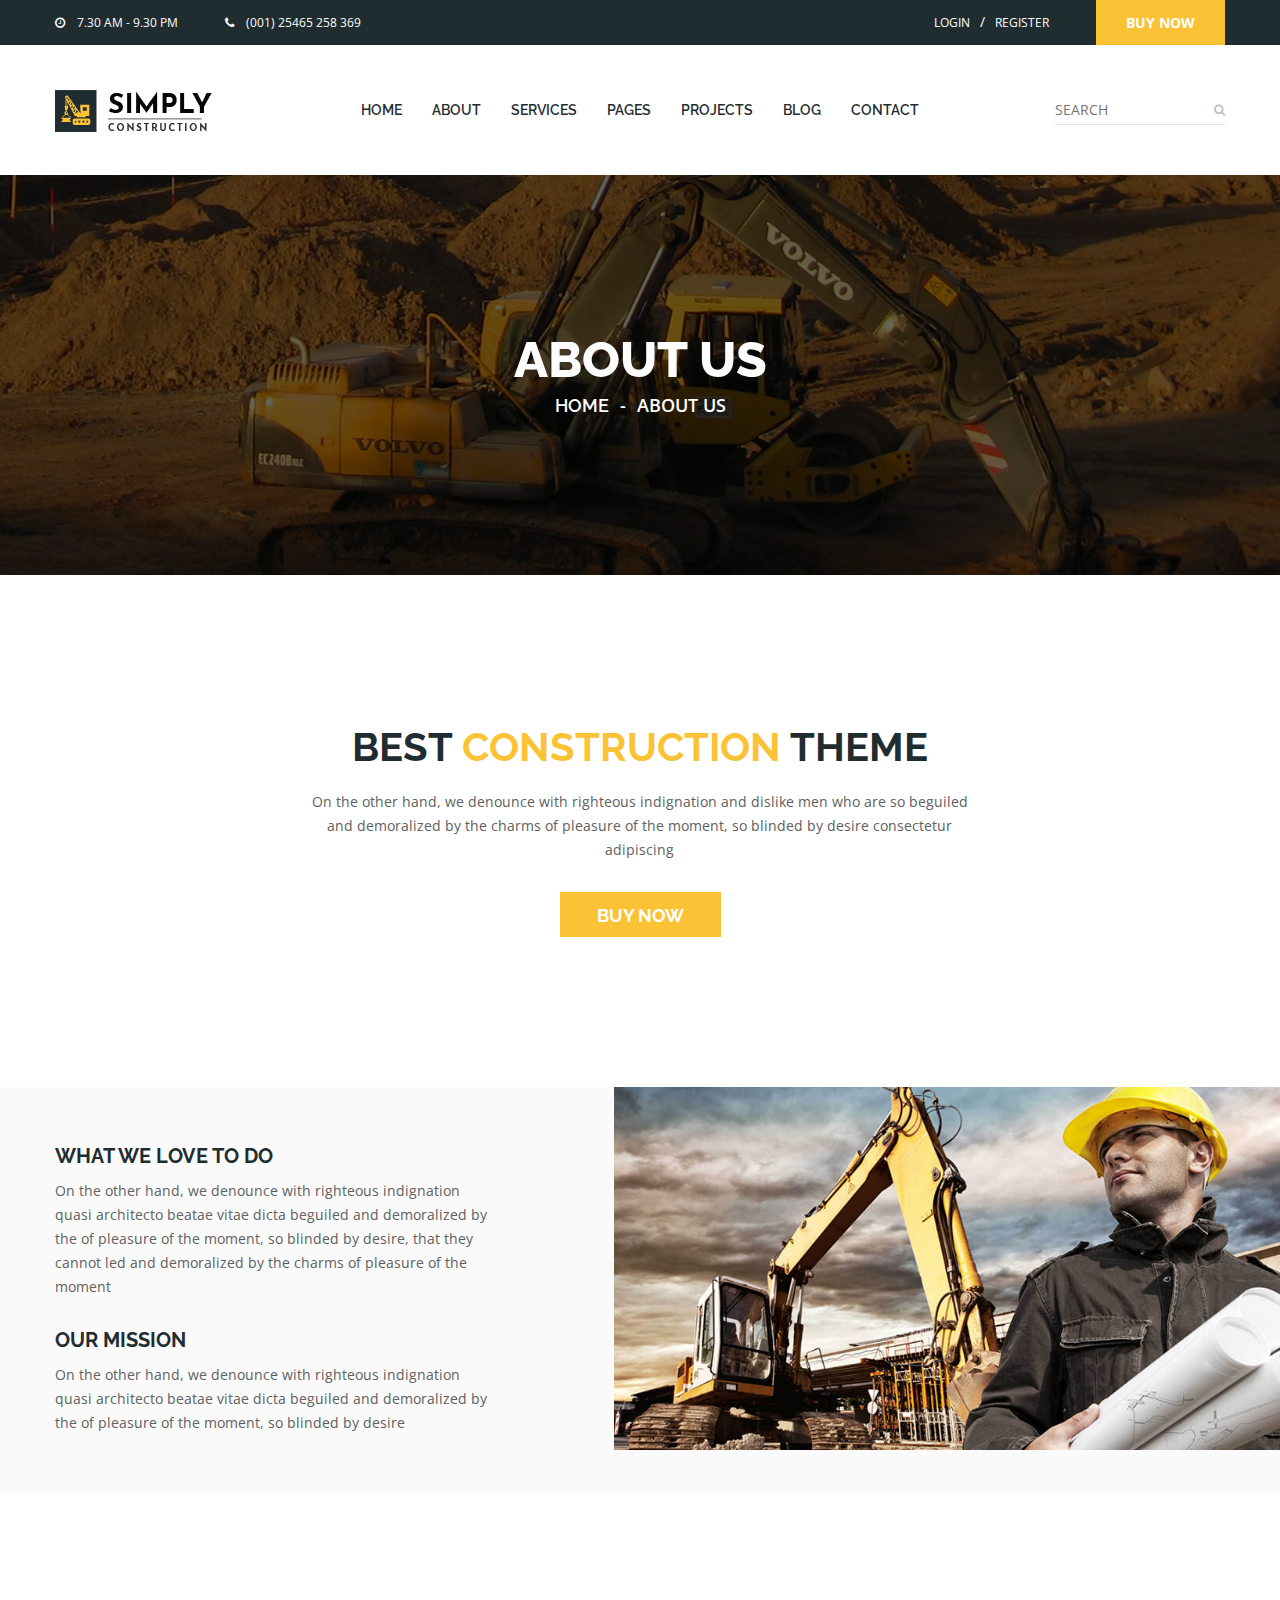
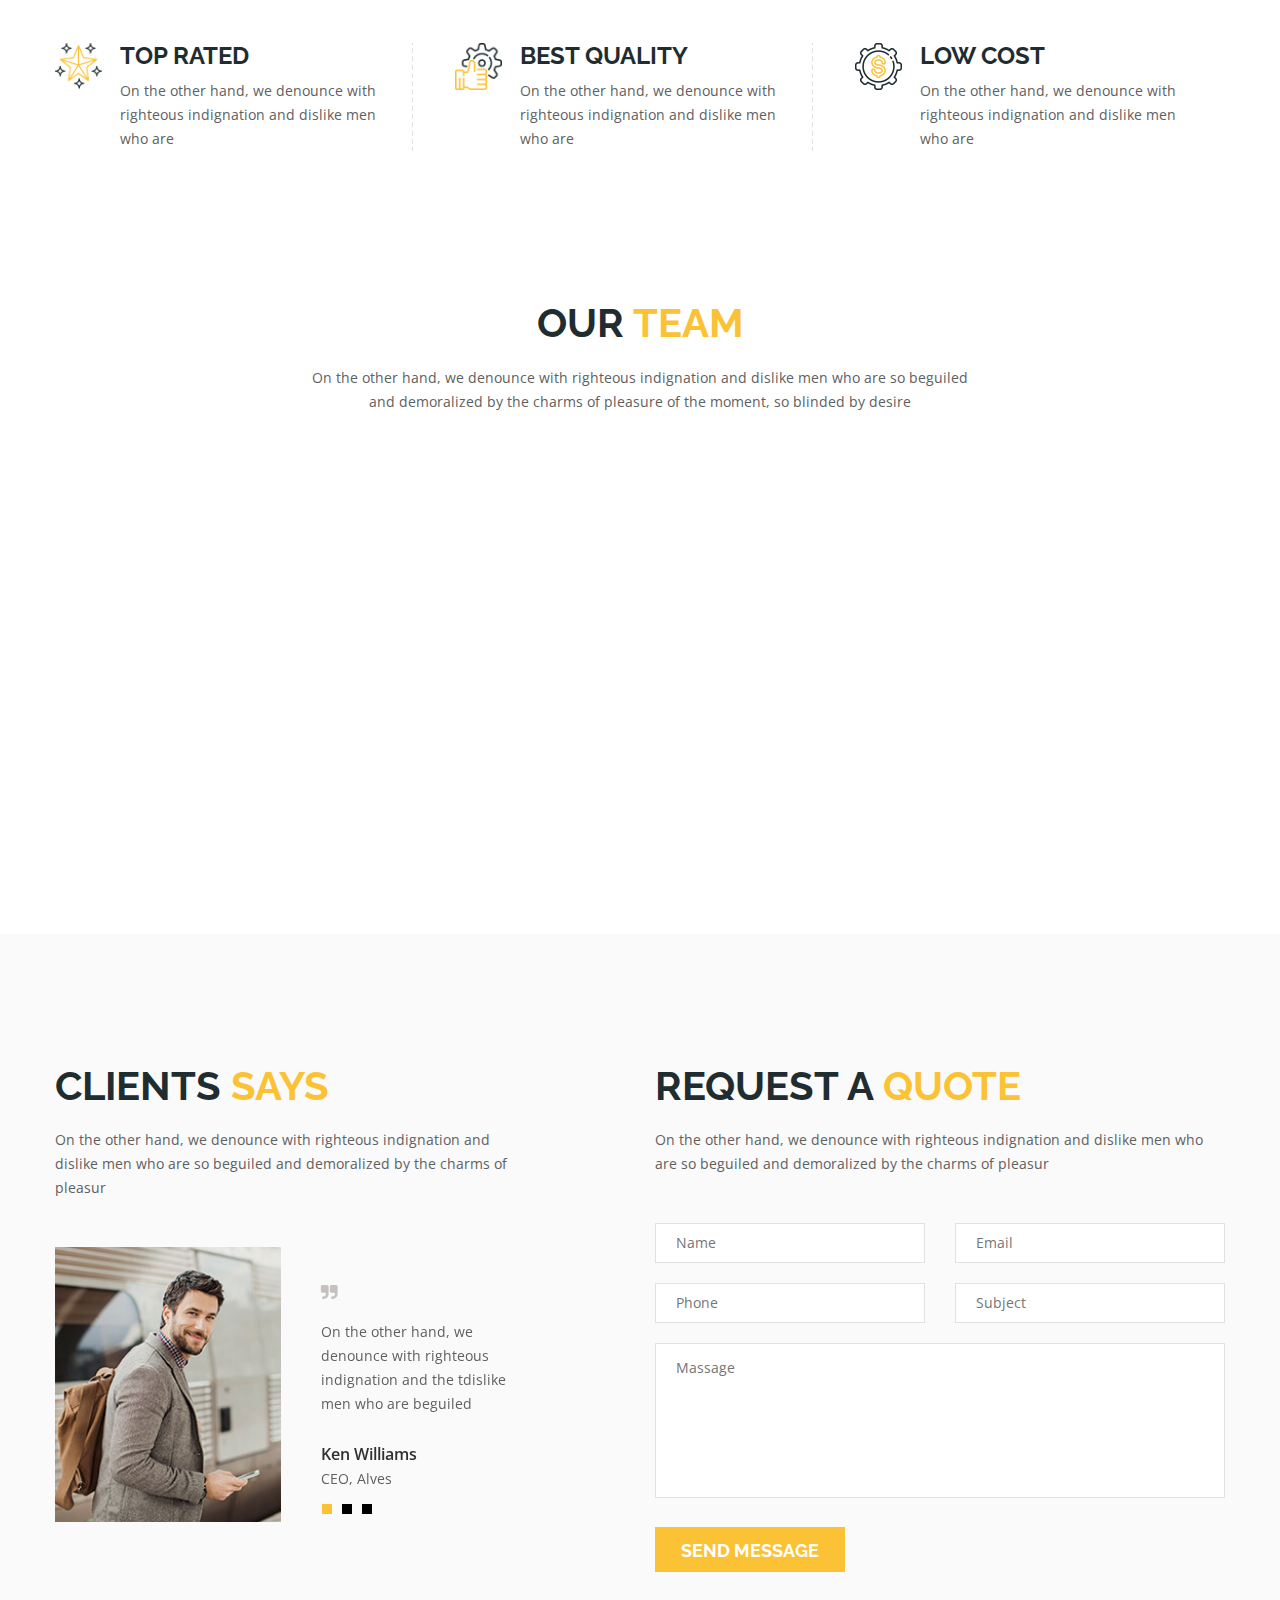
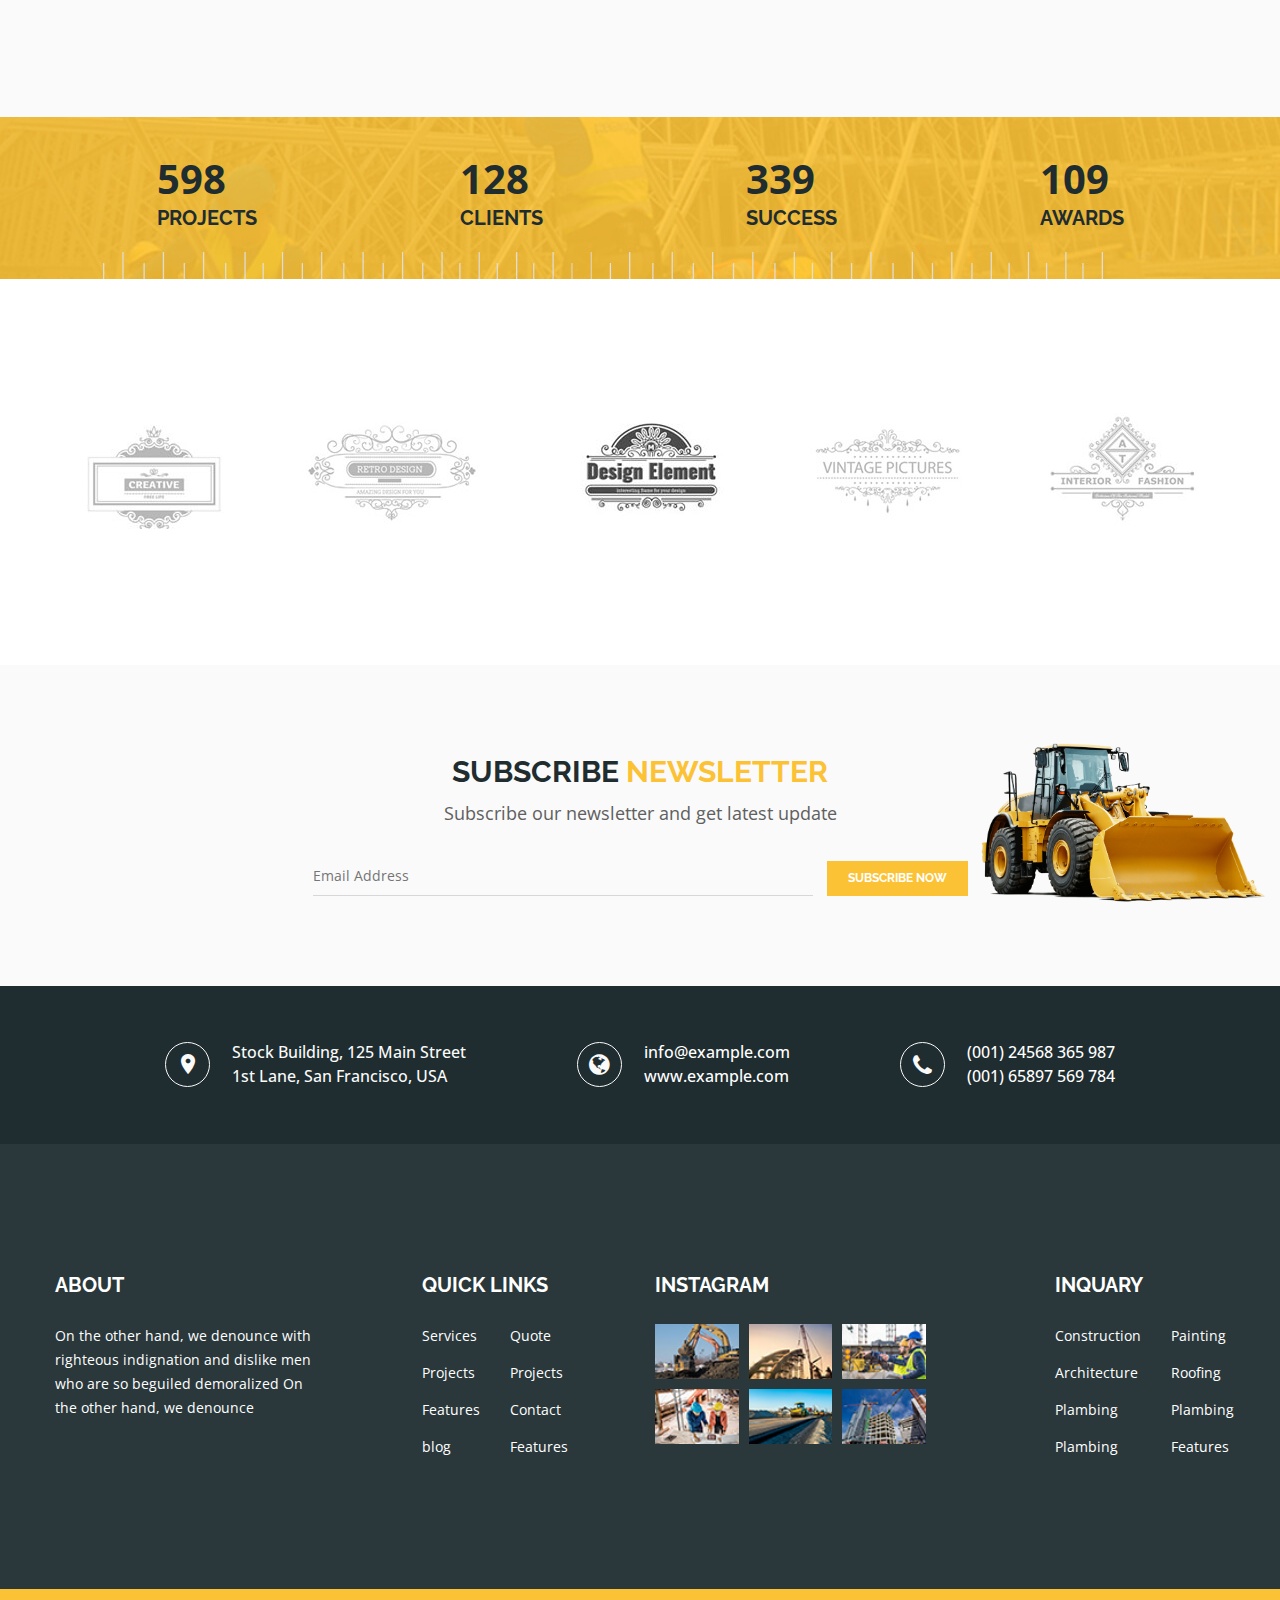
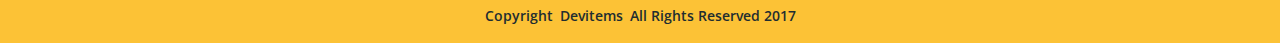
==== about.html @ fad3ca70 "Initial Commit" ====
<!doctype html>
<html class="no-js" lang="en">


<head>
    <meta charset="utf-8">
    <meta http-equiv="x-ua-compatible" content="ie=edge">
    <title>About Us || Simply Construction HTML5 Template</title>
    <meta name="description" content="">
    <meta name="viewport" content="width=device-width, initial-scale=1">
    
    <!-- Place favicon.ico in the root directory -->
    <link rel="shortcut icon" type="image/x-icon" href="images/favicon.ico">
    <link rel="apple-touch-icon" href="apple-touch-icon.png">
    

    <!-- All css files are included here. -->
    <!-- Bootstrap fremwork main css -->
    <link rel="stylesheet" href="css/bootstrap.min.css">
    <!-- Owl Carousel  main css -->
    <link rel="stylesheet" href="css/owl.carousel.min.css">
    <link rel="stylesheet" href="css/owl.theme.default.min.css">
    <!-- This core.css file contents all plugings css file. -->
    <link rel="stylesheet" href="css/core.css">
    <!-- Theme shortcodes/elements style -->
    <link rel="stylesheet" href="css/shortcode/shortcodes.css">
    <!-- Theme main style -->
    <link rel="stylesheet" href="style.css">
    <!-- Responsive css -->
    <link rel="stylesheet" href="css/responsive.css">
    <!-- User style -->
    <link rel="stylesheet" href="css/custom.css">


    <!-- Modernizr JS -->
    <script src="js/vendor/modernizr-2.8.3.min.js"></script>
</head>

<body>
    <!--[if lt IE 8]>
    <p class="browserupgrade">You are using an <strong>outdated</strong> browser. Please <a href="http://browsehappy.com/">upgrade your browser</a> to improve your experience.</p>
    <![endif]-->  

    <!-- Body main wrapper start -->
    <div class="wrapper">
        <!-- Start Header Style -->
        <div id="header" class="htc-header">
            <!-- Start Header Top -->
            <div class="htc__header__top bg__cat--1">
                <div class="container">
                    <div class="row">
                        <div class="col-md-6 col-lg-6 col-sm-6 col-xs-12">
                            <ul class="heaher__top__left">
                                <li><i class="fa fa-clock-o"></i>7.30 AM  -  9.30 PM</li>
                                <li><a href="#"><i class="fa fa-phone"></i>(001)  25465  258  369</a></li>
                            </ul>
                        </div>
                        <div class="col-md-6 col-lg-6 col-sm-6 col-xs-12">
                            <div class="header__top__right">
                                <ul class="login-register">
                                    <li><a href="login-register.html">LOGIN</a></li>
                                    <li class="separator">/</li>
                                    <li><a href="login-register.html">REGISTER</a></li>
                                </ul>
                                <div class="heaher__top__btn">
                                    <a href="#">Buy Now</a>
                                </div>
                            </div>
                        </div>
                    </div>
                </div>
            </div>
            <!-- End Header Top -->
            <!-- Start Mainmenu Area -->
            <div id="sticky-header-with-topbar" class="mainmenu__wrap sticky__header">
                <div class="container">
                    <div class="row">
                        <div class="col-md-2 col-sm-6 col-xs-7">
                            <div class="logo">
                                <a href="index.html">
                                    <img src="images/logo/sinply-construction.png" alt="logo image">
                                </a>
                            </div>
                        </div>
                        <div class="col-md-8 col-sm-6 col-xs-5">
                            <nav class="main__menu__nav  hidden-xs hidden-sm">
                                <ul class="main__menu">
                                    <li class="drop"><a href="index.html">HOME</a>
                                        <ul class="dropdown">
                                            <li><a href="index.html">Home 01</a></li>
                                            <li><a href="index-2.html">Home 02</a></li>
                                            <li><a href="index-3.html">Home 03</a></li>
                                        </ul>
                                    </li>
                                    <li><a href="about.html">ABOUT</a></li>
                                    <li><a href="service.html">SERVICES</a></li>
                                    <li class="drop"><a href="#">pages</a>
                                        <ul class="dropdown">
                                            <li><a href="service.html">service</a></li>
                                            <li><a href="single-service.html">Single service</a></li>
                                            <li><a href="projects-one.html">projects one</a></li>
                                            <li><a href="projects-two.html">projects two</a></li>
                                            <li><a href="projects-three.html">projects three</a></li>
                                            <li><a href="single-project.html">Single Project</a></li>
                                            <li><a href="blog.html">BLog</a></li>
                                            <li><a href="blog-one-column.html">blog one column</a></li>
                                            <li><a href="blog-two-column.html">blog two column</a></li>
                                            <li><a href="blog-details.html">blog Details</a></li>
                                            <li><a href="login-register.html">Log in & Register</a></li>
                                        </ul>
                                    </li>
                                    <li class="drop"><a href="#">PROJECTS</a>
                                        <ul class="dropdown">
                                            <li><a href="projects-one.html">projects one</a></li>
                                            <li><a href="projects-two.html">projects two</a></li>
                                            <li><a href="projects-three.html">projects three</a></li>
                                        </ul>
                                    </li>
                                    <li class="drop"><a href="blog.html">BLOG</a>
                                        <ul class="dropdown">
                                            <li><a href="blog.html">BLog</a></li>
                                            <li><a href="blog-one-column.html">blog one column</a></li>
                                            <li><a href="blog-two-column.html">blog two column</a></li>
                                        </ul>
                                    </li>
                                    <li><a href="contact.html">CONTACT</a></li>
                                </ul>
                            </nav>
                            <div class="mobile-menu clearfix visible-xs visible-sm">
                                <nav id="mobile_dropdown">
                                    <ul>
                                        <li><a href="index.html">Home</a>
                                            <ul>
                                                <li><a href="index.html">Home 01</a></li>
                                                <li><a href="index-2.html">Home 02</a></li>
                                                <li><a href="index-3.html">Home 03</a></li>
                                            </ul>
                                        </li>
                                        <li><a href="about.html">ABOUT</a></li>
                                        <li><a href="#">PROJECTS</a>
                                            <ul>
                                                <li><a href="projects-one.html">projects one</a></li>
                                                <li><a href="projects-two.html">projects two</a></li>
                                                <li><a href="projects-three.html">projects three</a></li>
                                            </ul>
                                        </li>
                                        <li><a href="#">pages</a>
                                            <ul>
                                                <li><a href="service.html">service</a></li>
                                                <li><a href="single-service.html">Single service</a></li>
                                                <li><a href="projects-one.html">projects one</a></li>
                                                <li><a href="projects-two.html">projects two</a></li>
                                                <li><a href="projects-three.html">projects three</a></li>
                                                <li><a href="single-project.html">Single Project</a></li>
                                                <li><a href="blog.html">BLog</a></li>
                                                <li><a href="blog-one-column.html">blog one column</a></li>
                                                <li><a href="blog-two-column.html">blog two column</a></li>
                                                <li><a href="blog-details.html">blog Details</a></li>
                                                <li><a href="login-register.html">Log in & Register</a></li>
                                            </ul>
                                        </li> 
                                        <li><a href="blog.html">blog</a>
                                            <ul>
                                                <li><a href="blog.html">BLog</a></li>
                                                <li><a href="blog-one-column.html">blog one column</a></li>
                                                <li><a href="blog-two-column.html">blog two column</a></li>
                                            </ul>
                                        </li>
                                        <li><a href="contact.html">contact</a></li>
                                    </ul>
                                </nav>
                            </div> 
                        </div>
                        <div class="col-md-2 col-sm-6 hidden-xs">
                            <div class="htc__header__search">
                                <input type="text" placeholder="SEARCH">
                                <a href="#"><i class="fa fa-search"></i></a>
                            </div>
                        </div>
                    </div>
                    <div class="mobile-menu-area"></div>
                </div>
            </div>
            <!-- End Mainmenu Area -->
        </div>
        <!-- End Header Style -->
        <!-- Start Bradcaump area -->
        <div class="ht__bradcaump__area" data--black__overlay="6" style="background: rgba(0, 0, 0, 0) url(images/bg/5.jpg) no-repeat scroll center center / cover ;">
            <div class="ht__bradcaump__wrap">
                <div class="container">
                    <div class="row">
                        <div class="col-xs-12">
                            <div class="bradcaump__inner text-center">
                                <h2 class="bradcaump-title">About Us</h2>
                                <nav class="bradcaump-inner">
                                  <a class="breadcrumb-item" href="index.html">Home</a>
                                  <span class="brd-separetor">-</span>
                                  <span class="breadcrumb-item active">About Us</span>
                                </nav>
                            </div>
                        </div>
                    </div>
                </div>
            </div>
        </div>
        <!-- End Bradcaump area -->
        <!-- Start Construction Area -->
        <section class="htc__best__construction ptb--150">
            <div class="container">
                <div class="row">
                    <div class="col-xs-12">
                        <div class="htc__bst__construc">
                            <div class="section__title text-center">
                                <h2 class="title__line">BEST <span class="text--theme">CONSTRUCTION</span> THEME</h2>
                                <p>On the other hand, we denounce with righteous indignation and dislike men who are so beguiled and demoralized by the charms of pleasure of the moment, so blinded by desire consectetur adipiscing</p>
                            </div>
                            <div class="htc__bst__btn text-center mt--30">
                                <a class="htc__btn" href="contact.html">BUY NOW</a>
                            </div>
                        </div>
                    </div>
                </div>
            </div>
        </section>
        <!-- End Construction Area -->
        <!-- Start Offer Area -->
        <section class="htc__mission__area bg__gray">
            <div class="container">
                <div class="row">
                    <div class="col-md-9 col-lg-5 col-sm-7 col-xs-12">
                        <div class="htc__mission__container">
                            <div class="single__mission">
                                <h2>WHAT WE LOVE TO DO</h2>
                                <p>On the other hand, we denounce with righteous indignation quasi architecto beatae vitae dicta  beguiled and demoralized by the of pleasure of the moment, so blinded by desire, that they cannot led and demoralized by the charms of pleasure of the moment</p>
                            </div>
                            <div class="single__mission">
                                <h2>OUR MISSION</h2>
                                <p>On the other hand, we denounce with righteous indignation quasi architecto beatae vitae dicta  beguiled and demoralized by the of pleasure of the moment, so blinded by desire</p>
                            </div>
                        </div>
                    </div>
                </div>
            </div>
            <div class="htc__offer__thumb">
                <div class="htc__offer__thumb__inner">
                    <img src="images/about/1.jpg" alt="offer img">
                </div>
            </div>
        </section>
        <!-- End Offer Area -->
        <!-- Start Offer Area -->
        <section class="htc__offer__area ptb--150 bg__white">
            <div class="container">
                <div class="row">
                    <div class="col-md-4 col-lg-4 col-sm-6 col-xs-12">
                        <div class="offer">
                            <div class="offer__icon">
                                <img src="images/others/icon-2/1.png" alt="icon images">
                            </div>
                            <div class="offer__details">
                                <h2><a href="#">TOP RATED</a></h2>
                                <p>On the other hand, we denounce with righteous indignation and dislike men who are</p>
                            </div>
                        </div>
                    </div>
                    <div class="col-md-4 col-lg-4 col-sm-6 col-xs-12 xmt-40">
                        <div class="offer separator">
                            <div class="offer__icon">
                                <img src="images/others/icon-2/2.png" alt="icon images">
                            </div>
                            <div class="offer__details">
                                <h2><a href="#">BEST QUALITY</a></h2>
                                <p>On the other hand, we denounce with righteous indignation and dislike men who are</p>
                            </div>
                        </div>
                    </div>
                    <div class="col-md-4 col-lg-4 hidden-sm col-xs-12 xmt-40">
                        <div class="offer separator">
                            <div class="offer__icon">
                                <img src="images/others/icon-2/3.png" alt="icon images">
                            </div>
                            <div class="offer__details">
                                <h2><a href="#">LOW COST</a></h2>
                                <p>On the other hand, we denounce with righteous indignation and dislike men who are</p>
                            </div>
                        </div>
                    </div>
                </div>
            </div>
        </section>
        <!-- End Offer Area -->
        <!-- Start Team Area -->
        <section class="htc__team__area pb--120 bg__white">
            <div class="htc__team__container">
                <div class="container">
                    <div class="row">
                        <div class="col-xs-12">
                            <div class="section__title text-center">
                                <h2 class="title__line">OUR <span class="text--theme">TEAM</span></h2>
                                <p>On the other hand, we denounce with righteous indignation and dislike men who are so beguiled and demoralized by the charms of pleasure of the moment, so blinded by desire</p>
                            </div>
                        </div>
                    </div>
                    <div class="row">
                        <div class="htc__team__wrap clearfix mt--30">
                            <!-- Start Single Team -->
                            <div class="col-md-3 col-lg-3 col-sm-4 col-xs-12">
                                <div class="team foo">
                                    <div class="team__inner">
                                        <div class="team__thumb">
                                            <img src="images/team/1.jpg" alt="team image">
                                        </div>
                                        <div class="team__hover__info">
                                            <ul class="team__social__link">
                                                <li><a href="#" target="_blank"><i class="fa fa-twitter"></i></a></li>

                                                <li><a href="#" target="_blank"><i class="fa fa-instagram"></i></a></li>

                                                <li><a href="#" target="_blank"><i class="fa fa-facebook"></i></a></li>

                                                <li><a href="#" target="_blank"><i class="fa fa-google-plus"></i></a></li>
                                            </ul>
                                        </div>
                                    </div>
                                    <div class="team__details">
                                        <h2><a href="#">STAWART SMITH</a></h2>
                                        <h4>Chief Engineer</h4>
                                    </div>
                                </div>
                            </div>
                            <!-- End Single Team -->
                            <!-- Start Single Team -->
                            <div class="col-md-3 col-lg-3 col-sm-4 col-xs-12">
                                <div class="team foo">
                                    <div class="team__inner">
                                        <div class="team__thumb">
                                            <img src="images/team/2.jpg" alt="team image">
                                        </div>
                                        <div class="team__hover__info">
                                            <ul class="team__social__link">
                                                <li><a href="#" target="_blank"><i class="fa fa-twitter"></i></a></li>

                                                <li><a href="#" target="_blank"><i class="fa fa-instagram"></i></a></li>

                                                <li><a href="#" target="_blank"><i class="fa fa-facebook"></i></a></li>

                                                <li><a href="#" target="_blank"><i class="fa fa-google-plus"></i></a></li>
                                            </ul>
                                        </div>
                                    </div>
                                    <div class="team__details">
                                        <h2><a href="#">KALVIN MOMEN</a></h2>
                                        <h4>KALVIN MOMEN</h4>
                                    </div>
                                </div>
                            </div>
                            <!-- End Single Team -->
                            <!-- Start Single Team -->
                            <div class="col-md-3 col-lg-3 col-sm-4 col-xs-12">
                                <div class="team foo">
                                    <div class="team__inner">
                                        <div class="team__thumb">
                                            <img src="images/team/3.jpg" alt="team image">
                                        </div>
                                        <div class="team__hover__info">
                                            <ul class="team__social__link">
                                                <li><a href="#" target="_blank"><i class="fa fa-twitter"></i></a></li>

                                                <li><a href="#" target="_blank"><i class="fa fa-instagram"></i></a></li>

                                                <li><a href="#" target="_blank"><i class="fa fa-facebook"></i></a></li>

                                                <li><a href="#" target="_blank"><i class="fa fa-google-plus"></i></a></li>
                                            </ul>
                                        </div>
                                    </div>
                                    <div class="team__details">
                                        <h2><a href="#">ANDREW SIMONS</a></h2>
                                        <h4>Chief Electicians</h4>
                                    </div>
                                </div>
                            </div>
                            <!-- End Single Team -->
                            <!-- Start Single Team -->
                            <div class="col-md-3 col-lg-3 hidden-sm col-xs-12">
                                <div class="team foo">
                                    <div class="team__inner">
                                        <div class="team__thumb">
                                            <img src="images/team/4.jpg" alt="team image">
                                        </div>
                                        <div class="team__hover__info">
                                            <ul class="team__social__link">
                                                <li><a href="#" target="_blank"><i class="fa fa-twitter"></i></a></li>

                                                <li><a href="#" target="_blank"><i class="fa fa-instagram"></i></a></li>

                                                <li><a href="#" target="_blank"><i class="fa fa-facebook"></i></a></li>

                                                <li><a href="#" target="_blank"><i class="fa fa-google-plus"></i></a></li>
                                            </ul>
                                        </div>
                                    </div>
                                    <div class="team__details">
                                        <h2><a href="#">MARK TAYLOR</a></h2>
                                        <h4>Chief Engineer</h4>
                                    </div>
                                </div>
                            </div>
                            <!-- End Single Team -->
                        </div>
                    </div>
                </div>
            </div>
        </section>
        <!-- End Team Area -->
        <!-- Start Testimonial Area -->
        <section class="htc__testimonial__area ptb--130" data--gray__overlay="9" style="background: rgba(0, 0, 0, 0) url(images/bg/1.jpg) no-repeat fixed center center / cover ;">
            <div class="container">
                <div class="row">
                    <div class="col-md-6 col-lg-5 col-sm-12 col-xs-12">
                        <div class="htc__testimonial__wrap">
                            <div class="section__title text-left">
                                <h2 class="title__line">CLIENTS <span class="text--theme">SAYS</span></h2>
                                <p>On the other hand, we denounce with righteous indignation and dislike men who are so beguiled and demoralized by the charms of pleasur</p>
                            </div>
                            <div class="testimonial__activation clearfix">
                                 <!-- Start Single Testimonial -->
                                <div class="testimonial">
                                    <div class="testimonial__thumb">
                                         <img src="images/test/client/1.jpg" alt="clint image">
                                    </div>
                                    <div class="testimonial__details">
                                        <div class="tes__icon">
                                            <i class="fa fa-quote-right"></i>
                                        </div>
                                        <p>On the other hand, we denounce with righteous indignation and the tdislike men who are beguiled </p>
                                        <h2><a href="#">Ken Williams</a></h2>
                                        <h4>CEO, Alves</h4>
                                    </div>
                                </div>
                                 <!-- End Single Testimonial -->
                                 <!-- Start Single Testimonial -->
                                <div class="testimonial">
                                    <div class="testimonial__thumb">
                                         <img src="images/test/client/1.jpg" alt="clint image">
                                    </div>
                                    <div class="testimonial__details">
                                        <div class="tes__icon">
                                            <i class="fa fa-quote-right"></i>
                                        </div>
                                        <p>On the other hand, we denounce with righteous indignation and the tdislike men who are beguiled </p>
                                        <h2><a href="#">Ken Williams</a></h2>
                                        <h4>CEO, Alves</h4>
                                    </div>
                                </div>
                                 <!-- End Single Testimonial -->
                                 <!-- Start Single Testimonial -->
                                <div class="testimonial">
                                    <div class="testimonial__thumb">
                                         <img src="images/test/client/1.jpg" alt="clint image">
                                    </div>
                                    <div class="testimonial__details">
                                        <div class="tes__icon">
                                            <i class="fa fa-quote-right"></i>
                                        </div>
                                        <p>On the other hand, we denounce with righteous indignation and the tdislike men who are beguiled </p>
                                        <h2><a href="#">Ken Williams</a></h2>
                                        <h4>CEO, Alves</h4>
                                    </div>
                                </div>
                                 <!-- End Single Testimonial -->
                            </div>
                        </div>
                    </div>
                    <div class="col-md-6 col-lg-6  col-lg-offset-1 col-sm-12 col-xs-12 smt-40">
                        <div class="reguest__quote">
                            <div class="section__title text-left">
                                <h2 class="title__line">REQUEST A <span class="text--theme">QUOTE</span></h2>
                                <p>On the other hand, we denounce with righteous indignation and dislike men who are so beguiled and demoralized by the charms of pleasur</p>
                            </div>
                            <form id="contact-form" action="https://d29u17ylf1ylz9.cloudfront.net/simply-construction/mail-faq.php" method="post">
                                <div class="clint__comment__form">
                                    <div class="single__cl__form">
                                        <input name="name" type="text" placeholder="Name">
                                        <input name="email" type="email" placeholder="Email">
                                    </div>
                                    <div class="single__cl__form">
                                        <input name="telephone" type="tel" placeholder="Phone">
                                        <input name="subject" type="text" placeholder="Subject">
                                    </div>
                                    <div class="single__cl__message">
                                        <textarea name="message" placeholder="Massage"></textarea>
                                    </div>
                                    <div class="clint__submit__btn">
                                        <button class="submit htc__btn" type="submit">
                                            SEND MESSAGE 
                                        </button>
                                    </div>
                                </div>
                            </form>
                            <p class="form-messege"></p>
                        </div>
                    </div>
                </div>
            </div>
        </section>
        <!-- End Testimonial Area -->
        <!-- Start Counter Up Area -->
        <section class="htc__counterup__area ptb--50" style="background: rgba(0, 0, 0, 0) url(images/bg/3.jpg) no-repeat scroll center center / cover ;">
            <div class="container">
                <div class="row">
                    <div class="col-md-12">
                        <div class="htc__counterup__wrap">
                            <!-- Start Single Fact -->
                            <div class="funfact">
                                <div class="fact__details">
                                    <div class="funfact__count__inner">
                                        <div class="fact__count ">
                                            <span class="count">598</span>
                                        </div>
                                    </div>
                                    <div class="fact__title">
                                        <h2>PROJECTS</h2>
                                    </div>
                                </div>
                            </div> 
                            <!-- End Single Fact -->
                            <!-- Start Single Fact -->
                            <div class="funfact">
                                <div class="fact__details">
                                    <div class="funfact__count__inner">
                                        <div class="fact__count ">
                                            <span class="count">128</span>
                                        </div>
                                    </div>
                                    <div class="fact__title">
                                        <h2>CLIENTS</h2>
                                    </div>
                                </div>
                            </div> 
                            <!-- End Single Fact -->
                            <!-- Start Single Fact -->
                            <div class="funfact">
                                <div class="fact__details">
                                    <div class="funfact__count__inner">
                                        <div class="fact__count ">
                                            <span class="count">339</span>
                                        </div>
                                    </div>
                                    <div class="fact__title">
                                        <h2>SUCCESS</h2>
                                    </div>
                                </div>
                            </div> 
                            <!-- End Single Fact -->
                            <!-- Start Single Fact -->
                            <div class="funfact">
                                <div class="fact__details">
                                    <div class="funfact__count__inner">
                                        <div class="fact__count ">
                                            <span class="count">109</span>
                                        </div>
                                    </div>
                                    <div class="fact__title">
                                        <h2>AWARDS</h2>
                                    </div>
                                </div>
                            </div> 
                            <!-- End Single Fact -->
                        </div>
                    </div>
                </div>
            </div>
        </section>
        <!-- End Counter Up Area -->
        <!-- Start Brand Area -->
        <div class="htc__brand__area">
            <div class="container">
                <div class="row">
                    <div class="col-xs-12">
                        <ul class="brand__list">
                            <li><a href="#"><img src="images/brand/1.jpg" alt="brand images"></a></li>
                            <li><a href="#"><img src="images/brand/2.jpg" alt="brand images"></a></li>
                            <li><a href="#"><img src="images/brand/3.jpg" alt="brand images"></a></li>
                            <li><a href="#"><img src="images/brand/4.jpg" alt="brand images"></a></li>
                            <li><a href="#"><img src="images/brand/5.jpg" alt="brand images"></a></li>
                        </ul>
                    </div>
                </div>
            </div>
        </div>
        <!-- End Brand Area -->
        <!-- Start Newsletter Area -->
        <section class="htc__newsletter__area ptb--90 bg__gray">
            <div class="container">
                <div class="row">
                    <div class="col-xs-12">
                        <div class="newsletter__wrap">
                            <h2 class="title__line">SUBSCRIBE <span class="text--theme">NEWSLETTER</span></h2>
                            <h4>Subscribe our newsletter and get latest update</h4>
                            <div class="newsletter__form">
                                <div class="input__box">
                                    <div id="mc_embed_signup">
                                        <form action="#" method="post" id="mc-embedded-subscribe-form" name="mc-embedded-subscribe-form" class="validate" target="_blank" novalidate>
                                            <div id="mc_embed_signup_scroll" class="htc__news__inner">
                                                <div class="news__input">
                                                    <input type="email" value="" name="EMAIL" class="email" id="mce-EMAIL" placeholder="Email Address" required>
                                                </div>
                                                <!-- real people should not fill this in and expect good things - do not remove this or risk form bot signups-->
                                                <div style="position: absolute; left: -5000px;" aria-hidden="true"><input type="text" name="b_6bbb9b6f5827bd842d9640c82_05d85f18ef" tabindex="-1" value=""></div>
                                                <div class="clearfix subscribe__btn"><input type="submit" value="SUBSCRIBE NOW" name="subscribe" id="mc-embedded-subscribe" class="bst__btn btn--white__color">
                                                    
                                                </div>
                                            </div>
                                        </form>
                                    </div>
                                </div>        
                            </div>
                        </div>
                    </div>
                </div>
            </div>
            <div class="newsletter__thumb">
                <div class="newsletter__thumb__inner">
                    <img src="images/others/1.png" alt="newsletter img">
                </div>
            </div>
        </section>
        <!-- End Newsletter Area -->
        <!-- Start Contact Address -->
        <div class="htc__contact__address add-res bg__cat--1">
            <div class="container">
                <div class="row">
                    <div class="col-md-12">
                        <div class="htc__contact__wrap clearfix">
                            <!-- Start Single Address -->
                            <div class="ht__address__inner">
                                <div class="ht__address__icon map-pin">
                                    <i class="zmdi zmdi-pin"></i>
                                </div>
                                <div class="ht__address__details">
                                    <p>Stock Building, 125 Main Street <br>1st Lane, San Francisco, USA</p>
                                </div>
                            </div>
                            <!-- End Single Address -->
                            <!-- Start Single Address -->
                            <div class="ht__address__inner">
                                <div class="ht__address__icon glob">
                                    <i class="fa fa-globe" aria-hidden="true"></i>
                                </div>
                                <div class="ht__address__details">
                                    <p><a href="#">info@example.com</a></p>
                                    <p><a href="#">www.example.com</a></p>
                                </div>
                            </div>
                            <!-- End Single Address -->
                            <!-- Start Single Address -->
                            <div class="ht__address__inner">
                                <div class="ht__address__icon">
                                    <i class="fa fa-phone" aria-hidden="true"></i>
                                </div>
                                <div class="ht__address__details">
                                    <p><a href="#">(001) 24568 365 987</a></p>
                                    <p><a href="#">(001) 65897 569 784</a></p>
                                </div>
                            </div>
                            <!-- End Single Address -->
                        </div>
                    </div>
                </div>
            </div>
        </div>
        <!-- End Contact Address -->
        <!-- Start Footer Area -->
        <footer class="htc__footer__area">
            <div class="footer__top ptb--130" data--1f2d30__overlay="9.5" style="background: rgba(0, 0, 0, 0) url(images/bg/2.jpg) no-repeat fixed center center / cover ;">
                <div class="container">
                    <div class="row">
                        <div class="htc__footer__wrap clearfix">
                            <!-- Start Single Footer -->
                            <div class="col-md-3 col-lg-3 col-sm-6 col-xs-12">
                                <div class="footer">
                                    <div class="footer__widget">
                                        <h2 class="ft__title">ABOUT</h2>
                                    </div>
                                    <div class="ft__details">
                                        <p>On the other hand, we denounce with righteous indignation and dislike men who are so beguiled demoralized On the other hand, we denounce </p>
                                    </div>
                                </div>
                            </div>
                            <!-- End Single Footer -->
                            <!-- Start Single Footer -->
                            <div class="col-md-3 col-lg-3 col-sm-6 col-xs-12 xmt-40">
                                <div class="footer quick__link">
                                    <div class="footer__widget">
                                        <h2 class="ft__title">QUICK LINKS</h2>
                                    </div>
                                    <div class="footer__link">
                                        <ul class="ft__menu">
                                            <li><a href="service.html">Services</a></li>
                                            <li><a href="projects-one.html">Projects</a></li>
                                            <li><a href="#">Features</a></li>
                                            <li><a href="blog.html">blog</a></li>
                                        </ul>
                                        <ul class="ft__menu">
                                            <li><a href="#">Quote</a></li>
                                            <li><a href="projects-one.html">Projects</a></li>
                                            <li><a href="contact.html">Contact</a></li>
                                            <li><a href="#">Features</a></li>
                                        </ul>
                                    </div>
                                </div>
                            </div>
                            <!-- End Single Footer -->
                            <!-- Start Single Footer -->
                            <div class="col-md-3 col-lg-3 col-sm-6 col-xs-12 smt-40 xmt-40">
                                <div class="footer">
                                    <div class="footer__widget">
                                        <h2 class="ft__title">INSTAGRAM</h2>
                                    </div>
                                    <ul class="footer__instagram">
                                        <li><a href="#"><img src="images/blog/sm-img/1.jpg" alt="images"></a></li>
                                        <li><a href="#"><img src="images/blog/sm-img/2.jpg" alt="images"></a></li>
                                        <li><a href="#"><img src="images/blog/sm-img/3.jpg" alt="images"></a></li>
                                        <li><a href="#"><img src="images/blog/sm-img/4.jpg" alt="images"></a></li>
                                        <li><a href="#"><img src="images/blog/sm-img/5.jpg" alt="images"></a></li>
                                        <li><a href="#"><img src="images/blog/sm-img/6.jpg" alt="images"></a></li>
                                    </ul>
                                </div>
                            </div>
                            <!-- End Single Footer -->
                            <!-- Start Single Footer -->
                            <div class="col-md-3 col-lg-2 col-lg-offset-1 col-sm-6 col-xs-12 smt-40 xmt-40">
                                <div class="footer">
                                    <div class="footer__widget">
                                        <h2 class="ft__title">INQUARY</h2>
                                        <div class="footer__link">
                                            <ul class="ft__menu">
                                                <li><a href="#">Construction</a></li>
                                                <li><a href="#">Architecture</a></li>
                                                <li><a href="#">Plambing</a></li>
                                                <li><a href="#">Plambing</a></li>
                                            </ul>
                                            <ul class="ft__menu">
                                                <li><a href="#">Painting</a></li>
                                                <li><a href="#">Roofing</a></li>
                                                <li><a href="#">Plambing</a></li>
                                                <li><a href="#">Features</a></li>
                                            </ul>
                                        </div>
                                    </div>
                                </div>
                            </div>
                            <!-- End Single Footer -->
                        </div>
                    </div>
                </div>
            </div>
            <div class="copyright bg__theme">
                <div class="container">
                    <div class="row">
                        <div class="col-xs-12">
                            <div class="copyright__inner">
                                <p>Copyright <a href="#" target="_blank">Devitems</a>
                                All Rights Reserved 2017</p>
                            </div>
                        </div>
                    </div>
                </div>
            </div>
        </footer>
        <!-- End Footer Area -->
    </div>
    <!-- Body main wrapper end -->

    <!-- Placed js at the end of the document so the pages load faster -->

    <!-- jquery latest version -->
    <script src="js/vendor/jquery-1.12.0.min.js"></script>
    <!-- Bootstrap framework js -->
    <script src="js/bootstrap.min.js"></script>
    <!-- All js plugins included in this file. -->
    <script src="js/plugins.js"></script>
    <script src="js/slick.min.js"></script>
    <script src="js/owl.carousel.min.js"></script>
    <!-- Waypoints.min.js. -->
    <script src="js/waypoints.min.js"></script>
    <!-- Main js file that contents all jQuery plugins activation. -->
    <script src="js/main.js"></script>

</body>



</html>
---- css/core.css ----
/*------------------------------------------------------------------------------

  Template Name: Simply Construction HTML Template.
  Template URI: #
  Description: Simply Construction is a unique website template designed in HTML with a simple & beautiful look. There is an excellent solution for creating clean, wonderful and trending material design corporate, corporate any other purposes websites.
  Author: DevItems
  Version: 1.0

-------------------------------------------------------------------------------*/

	@import url("font-awesome.css");
	@import url("material-design-iconic-font.min.css");
	@import url("plugins/animate.css");
	@import url("plugins/animate-slider.css");
	@import url("shortcode/default.css");
	@import url("plugins/jquery-ui.css");
	@import url("plugins/slick.css");
	@import url("plugins/slick-theme.css");
	@import url("plugins/meanmenu.css");
	@import url("plugins/magnific-popup.css");
	@import url('https://fonts.googleapis.com/css?family=Open+Sans:300,400,600,700|Raleway:300,400,500,600,700,800|Josefin+Sans:400,600,700');
---- css/shortcode/shortcodes.css ----
/*-----------------------------------------------------------------------------------
  Template Name: Simply Construction HTML Template.
  Template URI: #
  Description: Simply Construction is a unique website template designed in HTML with a simple & beautiful look. There is an excellent solution for creating clean, wonderful and trending material design corporate, corporate any other purposes websites.
  Author: DevItems
  Version: 1.0
-------------------------------------------------------------------------------------*/

@import url("header.css");
@import url("slider.css");
@import url("footer.css");
---- style.css ----
/*-----------------------------------------------------------------------------------
  Template Name: Simply Construction HTML Template.
  Template URI: #
  Description: Simply Construction is a unique website template designed in HTML with a simple & beautiful look. There is an excellent solution for creating clean, wonderful and trending material design corporate, corporate any other purposes websites.
  Author: DevItems
  Version: 1.0


-----------------------------------------------------------------------------------
  
  CSS INDEX
  ===================

  01. Google fonts
  02. Scroll To Top
  03. About Area
  04. Service Area
  05. Offer Area
  06. Project Area
  07. Call to Action Area
  08. Team Area
  09. Testimonial Area
  10. Blog Area
  11. Brand Area
  12. Newsletter Area
  13. Counterup Area
  14. Google Map Area
  15. Bradcaump Area
  16. Our Mission Area
  17. Project Area
  18. Blog Details Area
  19. Single Service Area
  20. Single Project Area
  21. Contact Area
  22. Log In Register Area

-----------------------------------------------------------------------------------*/


/*----------------------------------------*/
/*  1. Google fonts
/*----------------------------------------*/

/*

    font-family: 'Raleway', sans-serif;

    font-family: 'Open Sans', sans-serif;

    font-family: 'Josefin Sans', sans-serif;


*/


/*---------------------------------------
  02. Scroll To Top
----------------------------------------*/
 #scrollUp {
    border-radius: 2px;
    bottom: 80px;
    box-shadow: 0 0 10px rgba(0, 0, 0, 0.05);
    color: #fff;
    font-size: 28px;
    height: 45px;
    line-height: 45px;
    position: fixed;
    right: 15px;
    text-align: center;
    transition: all 0.3s ease 0s;
    width: 45px;
    z-index: 200;
    bottom: 15px;
}
#scrollUp:hover {
}

@-webkit-keyframes scroll-ani-to-top {
  0% {
    opacity: 0;
    bottom: 0;
  }
  50% {
    opacity: 1;
    bottom: 50%;
  }
  100% {
    opacity: 0;
    bottom: 75%;
  }
}
@-moz-keyframes scroll-ani-to-top {
  0% {
    opacity: 0;
    bottom: 0;
  }
  50% {
    opacity: 1;
    bottom: 50%;
  }
  100% {
    opacity: 0;
    bottom: 75%;
  }
}
@keyframes scroll-ani-to-top {
  0% {
    opacity: 0;
    bottom: 0;
  }
  50% {
    opacity: 1;
    bottom: 50%;
  }
  100% {
    opacity: 0;
    bottom: 75%;
  }
}
#scrollUp:hover i {
    animation: 800ms linear 0s normal none infinite running scroll-ani-to-top;
    height: 100%;
    left: 0;
    margin-bottom: -25px;
    position: absolute;
    width: 100%;
    bottom: 0;
}
#scrollUp i {
    color: #fff;
}
 #scrollUp {
    background: #fcc236 none repeat scroll 0 0;
}
 

/*---------------------------------------
  End Scroll To Top
----------------------------------------*/
/*---------------------------------------
  03. About Area
----------------------------------------*/ 

.about {
    margin-left: -15px;
    margin-right: -15px;
    transition: all 0.5s ease 0s;
}
.about__inner h2 {
    color: #ffffff;
    font-size: 22px;
    font-weight: 700;
}
.about__inner h2:hover a{
    color: #000;
}
.about__inner p {
    color: #fff;
    font-size: 14px;
    line-height: 24px;
    margin-top: 15px;
}
.about__btn a {
    font-family: Raleway;
    font-size: 12px;
    font-weight: 500;
    text-transform: uppercase;
    color: #fff;
}
.about__btn a:hover{
    color: #000;
}
.about__icon {
    position: relative;
    text-align: right;
    top: -11px;
}
.about__btn {
    margin-top: 10px;
}
.about {
    background: #fff none repeat scroll 0 0;
    padding-bottom: 30px;
    padding-top: 30px;
    position: relative;
}
.about__inner.about__hober__info {
    background: #fcc236 none repeat scroll 0 0;
    height: 100%;
    left: 0;
    position: absolute;
    top: 0;
    transform: scaleY(0);
    transition: all 0.5s ease 0s;
}
.about__inner.about__hober__info.active {
    transform: scaleY(1);
}

.about__inner {
  background: #1f2d30 none repeat scroll 0 0;
  padding: 60px 26px 22px;
}
.about:hover .about__inner.about__hober__info {
    transform: scaleY(1);
}
.about__inner.about__hober__info h2 {
    padding-top: 20px;
}
.about__inner.about__hober__info .about__icon {
    top: 31px;
}
.about__icon img {
    max-height: 39px;
}

/*-----------------------
About 2
--------------------------*/

.about--2 .about__inner {
    background: #fafafa none repeat scroll 0 0;
}
.about--2 .about__inner h2 {
    color: #1f2d30;
}
.about--2 .about__inner p {
    color: #606060;
}
.about--2 .about__btn a {
    color: #1f2d30;
}
.about--2 .about__inner.about__hober__info {
    background: #fcc236 none repeat scroll 0 0;
}
.about--2 .about__inner.about__hober__info h2 {
    color: #fff;
}
.about--2 .about__inner.about__hober__info p {
    color: #fff;
}
.about--2 .about__inner.about__hober__info .about__btn a {
    color: #fff;
}

.text__pos {
    position: relative;
}
.text__shape {
    left: 128px;
    position: absolute;
    top: 50%;
}
.text__shape h2 {
    color: #f7f7f7;
    font-family: Josefin Sans;
    font-size: 120px;
    font-weight: 700;
    letter-spacing: 15px;
    writing-mode: vertical-rl;
    transform: rotate(180deg) translateY(50%)  translateX(0);
}

/*---------------------------------------
  04. Service Area
----------------------------------------*/ 

.section__title h2.title__line {
    color: #1f2d30;
    font-size: 40px;
    font-weight: 700;
    text-transform: uppercase;
}
.section__title p {
    color: #606060;
    margin: 21px auto auto;
    width: 57%;
}
.service__thumb a img {
    width: 100%;
}
.service__thumb {
    position: relative;
}
.service__section__wrap .service__thumb {
  margin-left: -15px;
}
.service__hover {
    height: 100%;
    left: 0;
    opacity: 0;
    position: absolute;
    top: 0;
    transition: all 0.5s ease 0s;
    width: 100%;
    z-index: 2;
}
.service__hover::before {
    background: #fcc236 none repeat scroll 0 0;
    content: "";
    height: 100%;
    opacity: 0.85;
    position: absolute;
    width: 100%;
    z-index: -1;
}
.service__action {
    position: absolute;
    text-align: center;
    top: 50%;
    transform: translateY(-50%);
    width: 100%;
}
.service__action a {
    color: #fefefe;
    font-family: Raleway;
    font-size: 20px;
    font-weight: 700;
    transition: all 0.4s ease 0s;
}
.service__action a:hover {
    color: #000;
}
.service__details h2 {
    color: #1f2d30;
    font-size: 20px;
    font-weight: 700;
    margin-top: 18px;
    text-align: center;
    text-transform: uppercase;
}
.service:hover .service__hover {
    opacity: 1;
}

.container-fluid .section__title p {
    width: 34%;
}
/*Service Page*/

.service__page .service {
    margin-top: 70px;
}
.service__page .service__section__wrap{
    margin-top: -10px;
}

.service--2 .container-fluid .section__title p {
    margin-bottom: inherit;
    margin-left: inherit;
    margin-right: inherit;
    margin-top: 21px;
    text-align: left;
    width: 72%;
}

/*---------------------------------------
  05. Offer Area
----------------------------------------*/ 

.offer {
    display: flex;
}
.offer__icon img {
    max-width: 47px;
}
.offer__icon {
    margin-right: 18px;
}
.offer__details p {
  color: #606060;
  font-size: 14px;
  line-height: 24px;
  padding-right: 29px;
}
.offer__details h2 {
    color: #1f2d30;
    font-size: 24px;
    font-weight: 700;
    margin-bottom: 10px;
    text-transform: uppercase;
}

.offer.separator {
    position: relative;
}
.offer.separator::before {
    background: rgba(0, 0, 0, 0) url("images/icons/line.png") no-repeat scroll 100% 100% / cover ;
    content: "";
    height: 100%;
    left: -43px;
    position: absolute;
    top: 0;
    width: 1px;
    }

 /*Offer Style 2*/
.htc__offer__area{
    position: relative;
}

.htc__offer__2 .htc__offer__thumb {
    position: absolute;
    right: 0;
    top: 0;
    width: 44%;
}
.htc__offer__2 .htc__offer__container .offer + .offer {
    margin-top: 50px;
}
.htc__offer__2 .htc__offer__container {
    padding: 69px 0;
}
.htc__offer__2 .offer__details h2 {
    font-size: 20px;
    margin-bottom: 3px;
}

.htc__offer__area.htc__offer--2 {
    padding-top: 130px;
}
.htc__offer--2 .h1__offer__image {
  position: absolute;
  right: 3%;
  top: -40%;
  width: 21%;
  z-index: 3;
}


/*---------------------------------------
  06. Project Area
----------------------------------------*/

.project{
    margin-left: -15px;
    margin-right: -15px;
}

.project__thumb {
    position: relative;
    z-index: 4;
}
.project__hover__info {
    background: rgba(252, 194, 54, 0.9) none repeat scroll 0 0;
    height: 100%;
    left: 0;
    opacity: 0;
    position: absolute;
    text-align: center;
    top: 0;
    transition: all 0.5s ease 0s;
    width: 100%;
    z-index: 1;
}
.project__action {
    position: absolute;
    text-align: center;
    top: 50%;
    transform: translateY(-50%);
    width: 100%;
    z-index: 5;
}
.project__action h2 {
    color: #fefefe;
    font-size: 20px;
    font-weight: 700;
}
.project__hover__info::before {
    border: 1px solid #fff;
    bottom: 50px;
    content: "";
    height: auto;
    left: 45px;
    position: absolute;
    right: 45px;
    top: 50px;
    width: auto;
    z-index: 2;
}

.project__action h4 {
    color: #fff;
    font-size: 16px;
    font-weight: 700;
    margin-top: 17px;
}
.project__action > h2:hover a {
    color: #000;
}
.project__action h2 a {
    transition: all 0.4s ease 0s;
}
.project:hover .project__hover__info,
.project__itm:hover .project__hover__info {
    opacity: 1;
}

.project__thumb a {
    display: block;
}
.project__thumb a img {
    width: 100%;
}
.project__itm{
    margin-top: 30px;
}

/*---------------------------------------
  07. Call to Action Area
----------------------------------------*/

.callto__action__wrap {
    align-items: center;
    display: flex;
    height: 175px;
    justify-content: space-between;
}
.callto__action__wrap h2 {
    color: #fffffe;
    font-size: 32px;
    font-weight: 700;
    text-transform: uppercase;
}
.htc__btn--transparent {
    border: 1px solid #fff;
    display: inline-block;
    font-family: Raleway;
    font-size: 18px;
    font-weight: 700;
    height: 45px;
    line-height: 44px;
    padding: 0 36px;
    transition: all 0.5s ease 0s;
}
.htc__btn--transparent:hover {
    background: #fcc236 none repeat scroll 0 0;
    border: 1px solid #fcc236;
    color: #fff;
}
.callto__action__wrap{
    position: relative;
    z-index: 1;
}


/*---------------------------------------
  08. Team Area
----------------------------------------*/

.team__inner {
    position: relative;
}
.team__hover__info {
    background: rgba(252, 194, 54, 0.85) none repeat scroll 0 0;
    bottom: 0;
    left: 0;
    padding: 25px 0;
    position: absolute;
    transform: scaleY(0);
    transform-origin: center bottom 0;
    transition: all 0.5s ease 0s;
    width: 100%;
}
.team__social__link {
    display: flex;
    justify-content: center;
}
.team__social__link li a {
    color: #000;
}
.team__social__link li {
    margin: 0 13px;
}
.team__social__link li a i {
    background: #fff none repeat scroll 0 0;
    border-radius: 100%;
    color: #fcc236;
    font-size: 12px;
    height: 30px;
    line-height: 30px;
    text-align: center;
    transition: all 0.4s ease 0s;
    width: 30px;
}
.team__social__link li a:hover i {
    background: #000 none repeat scroll 0 0;
    color: #fff;
}
.team__details {
    background: #1f2d30 none repeat scroll 0 0;
    border-top: 1px solid #ffffff;
    padding: 23px 0;
    text-align: center;
    transition: all 0.5s ease 0s;
}
.team__details h2 a{
    color: #ffffff;
    font-size: 18px;
    font-weight: 600;
    text-transform: uppercase;
    transition: 0.5s;
}
.team__details h2 {
  line-height: 14px;
}
.team__details h2 a:hover{
    color: #000;
}
.team__details h4 {
    color: #ffffff;
    font-family: Open Sans;
    font-weight: 300;
    margin-top: 10px;
    text-transform: capitalize;
}
.team:hover .team__details {
    background: #fcc236 none repeat scroll 0 0;
}
.team:hover .team__hover__info {
    transform: scaleY(1);
}
.htc__team__container{
    position: relative;
    z-index: 2;
}
.team {
    margin-top: 30px;
}
/*-------------------
    Team 2
--------------------*/


.h1__team--one .team__social__link {
    display: block;
    margin-top: -15px;
    text-align: center;
    position: relative;
    top: 50%;
    transform: translateY(-50%);
}
.h1__team--one .team__social__link li {
    margin: 15px 0;
}
.h1__team--one .team__hover__info {
    bottom: auto;
    height: 100%;
    left: 0;
    padding: 0;
    top: 0;
    transform: scaleX(0);
    width: 85px;
}
.h1__team--one .team:hover .team__hover__info {
    transform: scaleX(1);
}

/*---------------------------------------
  09. Testimonial Area
----------------------------------------*/


.reguest__quote,
.htc__testimonial__wrap{
    position: relative;
    z-index: 2;
}
.htc__testimonial__area .section__title p {
    margin-bottom: inherit;
    margin-left: inherit;
    margin-right: inherit;
    margin-top: 20px;
    width: 100%;
}
.htc__testimonial__area .section__title{
    margin-bottom: 47px;
}
.section__title.text-left {
    margin-bottom: 47px;
}
.testimonial {
    align-items: center;
    display: flex !important;
    position: relative;
}
.testimonial__thumb img {
    width: 100%;
}
.testimonial__thumb {
    margin-right: 40px;
    min-width: 48%;
}
.testimonial__activation--2 .testimonial__thumb {
      margin-right: 25px;
      min-width: 37%;
}
.testimonial__activation--2 .testimonial__details p {
      font-style: italic;
      padding-right: 19px;
}
.testimonial__details h2 {
    color: #303030;
    font-family: Open Sans;
    font-size: 16px;
    font-weight: 600;
    margin-top: 30px;
    text-transform: capitalize;
}
.testimonial__details h4 {
    color: #606060;
    font-family: open sans;
    font-size: 14px;
    margin-top: 7px;
}
.single__cl__form {
    display: flex;
    margin-bottom: 20px;
    margin-left: -15px;
    margin-right: -15px;
}
.single__cl__form input {
    background: #fff none repeat scroll 0 0;
    border: 1px solid #e1e1e1;
    height: 40px;
    line-height: 40px;
    margin: 0 15px;
    padding: 0 20px;
    width: 50%;
    color: #606060;
}
.single__cl__form input::-moz-placeholder {
    color: #606060 !important;
}
.single__cl__message textarea::-moz-placeholder {
    color: #606060 !important;
    opacity: 1;
}
.clint__submit__btn a {
    padding: 0 17px;
}
.single__cl__message textarea {
    background: #fff none repeat scroll 0 0;
    border: 1px solid #e1e1e1;
    margin-bottom: 22px;
    min-height: 155px;
    padding-left: 20px;
    padding-top: 12px;
}
.htc__testimonial__wrap .slick-dots {
    bottom: 1px;
    right: -57px;
}
.htc__testimonial__wrap .slick-dots li.slick-active button::before,
.htc__testimonial__wrap .slick-dots li button:hover::before {
    background: #fcc236 none repeat scroll 0 0;
    opacity: 1;
}

.htc__testimonial__wrap .slick-dots li button::before {
    background: #000 none repeat scroll 0 0;
    content: "";
    height: 10px;
    opacity: 1;
    width: 10px;
    transition: 0.4s;
}
.htc__testimonial__wrap .slick-dots li {
    height: 10px;
    margin: 0;
    padding: 0;
    width: 10px;
}
.htc__testimonial__wrap .slick-dots li + li {
    margin-left: 10px;
}
.tes__icon i {
    color: #c7c0c0;
    font-size: 18px;
    margin-bottom: 18px;
}
/*----------------------------
    Testimonial 2
-----------------------------*/

.htc__testimonial__area.testimonial__2 .section__title p {
    margin: 0;
}
.htc__testimonial__left h2.title__line {
    color: #1f2d30;
    font-size: 40px;
    font-weight: 700;
    margin-bottom: 20px;
    text-transform: uppercase;
}
.htc__testimonial__left p + p {
    margin-top: 15px;
}
.testimonial__2 .htc__testimonial__wrap .slick-dots {
    bottom: -40px;
    left: -99%;
    right: auto;
}
.testimonial__2 .htc__testimonial__left p {
  padding-right: 14px;
}
.testimonial__2 .testimonial__details h2 {
  margin-top: 17px;
}




/*---------------------------------------
  10. Blog Area
----------------------------------------*/

.blog__thumb a {
    display: block;
}
.blog__thumb a img {
    width: 100%;
}
.blog__thumb {
    padding-bottom: 24px;
    position: relative;
}
.blog__hover__info {
    bottom: 0;
    left: 0;
    padding: 0 26px;
    position: absolute;
    width: 100%;
    z-index: 5;
}
.blog__meta {
    align-items: center;
    background: #1f2d30 none repeat scroll 0 0;
    border: 2px solid #fff;
    border-radius: 25px;
    display: flex;
    height: 50px;
    justify-content: center;
    padding: 0 25px;
    transition: 0.4s;
}
.blog:hover .blog__meta{
    background: #fcc236;
}
.blog:hover .blog__meta li a,
.blog:hover .blog__meta li{
    color: #1f2d30;
}

.blog__meta li a {
    color: #fff;
    display: inline-block;
    text-transform: capitalize;
    transition: 0.4s;
}
.blog__meta li a:hover{
    color: #fcc236;
}
.blog__meta li {
    color: #fff;
    font-size: 14px;
    font-weight: 500;
    transition: 0.4s;
}
.blog__meta li + li {
    margin-left: 20px;
}

.blog__details h2 {
    color: #606060;
    font-size: 18px;
    font-weight: 700;
    line-height: 28px;
    margin-top: 25px;
    text-transform: uppercase;
}
.blog__btn a {
    color: #b6b6b6;
    font-family: Raleway;
    font-weight: 700;
    text-transform: uppercase;
    transition: all 0.4s ease 0s;
}
.blog__btn a i {
    padding-left: 9px;
}
.blog__btn a:hover {
    color: #fcc236;
}
.blog__btn {
    margin-top: 16px;
}
.blog{
    margin-top: 30px;
}
/*--------------------------
    Blog 2
----------------------------*/
.htc__blog--2 .blog__hover__info {
    padding: 0;
}
.htc__blog--2 .blog__meta {
    border: 2px solid transparent;
    border-radius: 0;
}
.blog--one,
.blog--two{
    margin-top: -30px;
}
.blog--two .blog__hover__info {
    padding: 0 86px;
}
.blog--three{
    margin-top: -60px;
}
.blog--three .blog {
    margin-top: 60px;
}
.blog--one .blog__hover__info {
    padding: 0 130px;
}
.blog__video {
    left: 50%;
    position: absolute;
    top: 50%;
    transform: translateX(-50%) translateY(-50%);
    z-index: 999;
}
.blog__activation{
    position: relative;
}
.blog__activation .owl-nav div {
    height: 60px;
    left: 30px;
    line-height: 67px;
    position: absolute;
    top: 50%;
    width: 38px;
}

.blog__activation .owl-nav div.owl-next {
    left: auto;
    right: 30px;
}

.blog__activation.owl-theme .owl-nav [class*="owl-"] {
    background: rgba(207, 207, 208, 0.6) none repeat scroll 0 0;
    margin: 0;
    padding: 0;
}
.blog__activation .owl-nav div i {
    color: #303030;
    font-size: 30px;
}
.blog--details .htc__bl__dtl__inner {
    padding-right: 30px;
}
/*---------------------------------------
  11. Brand Area
----------------------------------------*/


.brand__list {
    display: flex;
    justify-content: space-between;
    align-items: center;
}
.brand__list li a {
    display: block;
}
.htc__brand__area {
    padding-bottom: 125px;
    padding-top: 126px;
}

/*---------------------------------------
  12. Newsletter Area
----------------------------------------*/


.news__input input::-moz-placeholder {
    color: #979797;
    opacity: 1;
}

.newsletter__wrap {
    text-align: center;
}
.newsletter__wrap h2 {
    color: #1f2d30;
    font-weight: 700;
    margin-bottom: 16px;
    text-transform: uppercase;
}
.newsletter__wrap h4 {
    color: #606060;
    font-family: Open Sans;
    font-size: 18px;
}
.newsletter__form {
    margin: 40px auto auto;
    width: 655px;
}
.htc__news__inner {
    position: relative;
}
.news__input input {
    -moz-border-bottom-colors: none;
    -moz-border-left-colors: none;
    -moz-border-right-colors: none;
    -moz-border-top-colors: none;
    background: transparent none repeat scroll 0 0;
    border-color: currentcolor currentcolor #d7d7d7;
    border-image: none;
    border-style: none none solid;
    border-width: 0 0 1px;
    color: #979797;
    padding-bottom: 7px;
}
.clearfix.subscribe__btn {
    bottom: 0;
    position: absolute;
    right: 0;
}
.news__input {
    width: 500px;
}
.subscribe__btn input {
    background: #fcc236 none repeat scroll 0 0;
    border: 1px solid #fcc236;
    color: #fff;
    font-family: Raleway;
    font-size: 12px;
    font-weight: 700;
    height: 35px;
    padding: 0 20px;
    transition: all 0.3s ease 0s;
}
.subscribe__btn input:hover {
    background: transparent none repeat scroll 0 0;
    border: 1px solid #000;
    color: #000;
}
.htc__newsletter__area {
    position: relative;
}
.newsletter__thumb {
    position: absolute;
    right: 4%;
    top: 50%;
    transform: translateY(-50%);
    width: 21%;
}
/*---------------------------------------
  13. Counterup Area
----------------------------------------*/

.htc__counterup__wrap {
    align-items: center;
    display: flex;
    justify-content: space-around;
}
.fact__count span.count {
    color: #1f2d30;
    font-size: 40px;
    font-weight: 700;
}
.fact__title h2 {
    color: #1f2d30;
    font-size: 20px;
    font-weight: 700;
    margin-top: 6px;
    text-transform: uppercase;
}
.h1__countdown .htc__callto__action h2 {
    font-size: 56px;
    font-weight: 700;
    margin-bottom: 18px;
}
.h1__countdown .htc__callto__action {
    padding-bottom: 100px;
    padding-top: 100px;
}
.h1__countdown .htc__call__btn {
    margin-top: 36px;
}
.h1__countdown .htc__callto__action p {
    width: 65%;
}
.h1__countdown .htc__counterup__wrap {
    height: 145px;
    padding: 0 157px;
}
.counterup__left__thumb {
    margin-left: -15px;
    margin-right: 40px;
}




/*---------------------------------------
  14. Google Map Area
----------------------------------------*/


.map-contacts{
    position: relative;
}
#googleMap {
    height: 436px;
    width: 100%;
}
.htc__contact__address--2 {
    background: rgba(31, 45, 48, 0.92) none repeat scroll 0 0;
    bottom: 0;
    position: absolute;
    right: 18%;
}
.htc__contact__address--2 .map-contacts {
    position: relative;
}
.htc__contact__address--2 .htc__contact__wrap {
    display: block;
}
.htc__contact__address--2 .htc__contact__wrap {
    padding: 0 40px;
}
.htc__contact__address--2 .htc__contact__wrap .ht__address__inner + .ht__address__inner {
    margin-top: 40px;
}

/*---------------------------------------
  15. Bradcaump Area
----------------------------------------*/


.ht__bradcaump__wrap {
    align-items: center;
    display: flex;
    height: 400px;
    position: relative;
    z-index: 2;
}
.bradcaump__inner h2.bradcaump-title {
    color: #fdfdfd;
    font-size: 50px;
    font-weight: 800;
    text-transform: uppercase;
}
.bradcaump-inner span {
  color: #fff;
  font-size: 18px;
  font-weight: 600;
  text-transform: uppercase;
}
.bradcaump-inner a {
    font-family: Raleway;
    font-size: 18px;
    font-weight: 600;
    text-transform: uppercase;
}
.bradcaump-inner {
    margin-top: 6px;
}
.brd-separetor {
    padding: 0 7px;
}
.htc__bst__btn .htc__btn {
    padding: 0 36px;
}

/*---------------------------------------
  16. Our Mission Area
----------------------------------------*/

.htc__mission__area {
    position: relative;
}
.htc__offer__thumb {
    position: absolute;
    right: 0;
    top: 0;
}
.htc__mission__container {
    padding: 89px 0;
}
.htc__mission__container .single__mission + .single__mission {
    margin-top: 50px;
}
.single__mission h2 {
    color: #1f2d30;
    font-size: 20px;
    font-weight: 700;
    margin-bottom: 12px;
    text-transform: uppercase;
}
.single__mission p {
    padding-right: 33px;
}




/*---------------------------------------
  17. Project Area
----------------------------------------*/

.project--one{
    margin-top: -20px;
}

.project--one .project {
    margin-left: -5px;
    margin-right: -5px;
    margin-top: 20px;
}

/*---------------------------------------
  18. Blog Details Area
----------------------------------------*/

.sidebar__separator{
    margin-top: 30px;
}

.htc__category {
    padding: 40px;
    text-align: center;
}
.cat__list li a {
    color: #606060;
    font-weight: 600;
    text-transform: uppercase;
    transition: all 0.3s ease 0s;
}
.cat__list li {
    border-bottom: 1px dashed #e1e1e1;
    padding: 15px 0;
}
.cat__list li:first-child {
    padding-top: 0;
}
.cat__list li:hover a {
    color: #fcc236;
}
.sidebar__title {
    border-bottom: 1px dashed #e1e1e1;
    color: #303030;
    font-size: 14px;
    font-weight: 800;
    margin-bottom: 20px;
    padding-bottom: 20px;
    text-align: center;
    text-transform: uppercase;
}
.htc__search__area {
    padding: 40px;
}
.pro__input__box {
    position: relative;
}
.pro__input__box i {
  background: #1f2d30 none repeat scroll 0 0;
  bottom: 0;
  color: #fff;
  cursor: pointer;
  height: 35px;
  line-height: 33px;
  position: absolute;
  right: 0;
  text-align: center;
  transition: all 0.4s ease 0s;
  width: 33px;
}
.pro__input__box input {
    background: transparent none repeat scroll 0 0;
    border: 1px solid #ebebeb;
    color: #c5c5c5;
    height: 35px;
    padding: 0 34px 0 15px;
    position: relative;
}
.pro__input__box i:hover {
    background: #fcc236 none repeat scroll 0 0;
}
.htc__category {
    padding: 40px;
    text-align: center;
}
.cat__list li a {
    color: #606060;
    font-weight: 600;
    text-transform: uppercase;
    transition: all 0.3s ease 0s;
}
.cat__list li {
    border-bottom: 1px dashed #e1e1e1;
    padding: 15px 0;
}
.cat__list li:first-child {
    padding-top: 0;
}
.cat__list li:hover a {
    color: #fcc236;
}
.htc__broc {
    padding: 40px 19px;
}
.brocure__list li a {
    color: #606060;
    font-size: 14px;
    font-weight: 600;
    transition: all 0.3s ease 0s;
}
.brocure__list li a i {
    color: #606060;
    font-size: 18px;
    padding-right: 14px;
}
.brocure__list li + li {
    border-top: 1px dashed #e1e1e1;
    margin-top: 20px;
    padding-top: 20px;
}
.brocure__list li a:hover {
    color: #fcc236;
}
.htc__recent__post {
    padding: 40px 20px;
}
.htc__single__post {
    border-top: 1px dashed #e1e1e1;
    display: flex;
    padding-bottom: 20px;
    padding-top: 20px;
}
.post__thumb {
    margin-right: 15px;
    min-width: 60px;
}
.post__details h4 {
    color: #303030;
    font-family: Open Sans;
    font-size: 14px;
    font-weight: 600;
    margin-bottom: 4px;
}
.post__meta span {
    color: #606060;
    font-size: 12px;
}
.build__dream__inner h2 {
    color: #ffffff;
    font-size: 22px;
    font-weight: 800;
    padding-right: 14px;
    text-align: center;
}
.build__btn {
    margin-top: 18px;
    text-align: center;
}
.build__btn .htc__btn {
    font-size: 14px;
    height: 35px;
    line-height: 35px;
    padding: 0 12px;
}
.htc__build__dream {
    height: 237px;
    padding-top: 40px;
}
.recent__post__wrap .htc__single__post:first-child {
    border-top: 0 none;
    padding-top: 0;
}
.htc__tag {
    padding: 40px;
}
.tag__list li a {
    color: #606060;
}
.tag__list {
    display: flex;
    flex-flow: row wrap;
    margin-left: -5px;
    margin-right: -5px;
}
.tag__list li {
    margin: 0 5px 10px;
}
.tag__list li a {
    border: 1px solid #e1e1e1;
    display: inline-block;
    font-size: 14px;
    height: 35px;
    line-height: 34px;
    padding: 0 9px;
    text-transform: capitalize;
    transition: all 0.4s ease 0s;
}
.tag__list li a:hover {
    background: #fcc236 none repeat scroll 0 0;
    border: 1px solid #fcc236;
    color: #fff;
}
/*Blog Details Leftsidebar*/

.htc__blog__details__page .blog__hover__info {
    padding: 0 145px;
}
.htc__blog__details__page .blog__meta {
  justify-content: space-around;
  padding: 0 50px;
}
.htc__blog__details h2 {
    color: #606060;
    font-size: 18px;
    font-weight: 700;
    line-height: 28px;
    margin-bottom: 27px;
    margin-top: 30px;
    text-transform: uppercase;
}
blockquote {
    background: #fafafa none repeat scroll 0 0;
    border-left: 0 none;
    color: #606060;
    font-size: 16px;
    font-style: italic;
    line-height: 26px;
    margin: 50px 0;
    padding: 30px 54px 30px 70px;
}

.bl__dtl p {
    color: #606060;
    font-size: 14px;
    line-height: 24px;
}
.bl__dtl p + p {
    margin-top: 22px;
}

.bl__post__share {
    display: flex;
    margin-bottom: 70px;
    margin-top: 47px;
}
.bl__post__link {
    display: flex;
}
.bl__post__link li a i {
    color: #bbbbbb;
}
.bl__post__link li + li {
    padding-left: 25px;
}
.bl__post__share span {
    color: #bbbbbb;
    font-size: 16px;
    font-weight: 600;
    padding-right: 18px;
}
.title__line--3 {
    color: #1f2d30;
    display: inline-block;
    font-family: Open Sans;
    font-size: 24px;
    font-weight: 600;
    margin-bottom: 50px;
    padding-bottom: 20px;
    position: relative;
    text-transform: uppercase;
}
.title__line--3::before {
    background: #e1e1e1 none repeat scroll 0 0;
    bottom: 0;
    content: "";
    height: 1px;
    left: 0;
    position: absolute;
    width: 100%;
}
.single__comment {
    display: flex;
}
.bl__comment__thumb {
    margin-right: 24px;
    min-width: 15%;
}
.bl__comment__thumb img {
    width: 100%;
}
.bl__comment__meta {
    align-items: center;
    display: flex;
    margin-bottom: 2px;
}
.bl__comment__meta h2 {
    color: #1f2d30;
    font-family: Open Sans;
    font-size: 16px;
    font-weight: 600;
    margin-right: 9px;
}
.bl__comment__meta span {
    font-size: 16px;
    font-weight: 600;
    margin: 0 9px;
}
.bl__remply {
    display: flex;
}
.bl__remply li a {
    color: #bbbbbb;
    text-transform: capitalize;
    transition: 0.4s;
}
.bl__remply li a:hover{
    color: #fcc236;
}
.bl__remply li + li {
    margin-left: 30px;
}
.bl__comment__form {
    margin-top: 70px;
}
.bl__form__inner {
    display: flex;
    margin-left: -15px;
    margin-right: -15px;
}
.single__form {
    margin: 0 15px;
    width: 50%;
}
.bl__input__box {
}
.single__form .bl__input__box + .bl__input__box {
    margin-top: 18px;
}
.single__form .bl__input__box span {
    color: #606060;
    display: inline-block;
    font-size: 14px;
    margin-bottom: 6px;
    text-transform: capitalize;
}
.bl__input__box input {
    border: 1px solid #ebebeb;
    height: 35px;
    padding: 0 10px;
}
.bl__comnt__btn {
    margin-top: 24px;
}
.bl__comnt__btn a.htc__btn {
    font-size: 12px;
    height: 35px;
    line-height: 35px;
}
.single__form span {
    color: #606060;
    display: inline-block;
    margin-bottom: 7px;
    text-transform: capitalize;
}
.single__form textarea {
    background: transparent none repeat scroll 0 0;
    border: 1px solid #ebebeb;
    min-height: 200px;
}
.single__comment.reply {
    margin-bottom: 65px;
    margin-left: 88px;
    margin-top: 65px;
}

.pre__next__btn li a {
    color: #bbbbbb;
    font-size: 16px;
    text-transform: capitalize;
}
.pre__next__btn {
    display: flex;
    justify-content: space-between;
    margin-bottom: 64px;
}
.pre__next__btn li a i {
    border: 1px solid #e1e1e1;
    display: inline-block;
    height: 25px;
    line-height: 22px;
    text-align: center;
    width: 25px;
}
.pre__next__btn li a i.fa.fa-angle-left {
    margin-right: 11px;
}
.pre__next__btn li a i.fa.fa-angle-right {
    margin-left: 11px;
}


/*---------------------------------------
  19. Single Service Area
----------------------------------------*/

.prodict-det-small li {
    padding: 0 10px;
    width: 25%;
}
.ht-portfolio-full-image .tab-pane img {
    width: 100%;
}
.prodict-det-small {
    display: flex;
    justify-content: space-between;
    margin-left: -10px;
    margin-right: -10px;
    margin-top: 20px;
}
.prodict-det-small li a {
    display: block;
}
.prodict-det-small li a img {
    width: 100%;
}
.htc__service__dtl {
    margin-top: 55px;
}
.title__line--4 {
    color: #1f2d30;
    font-weight: 700;
    margin-bottom: 15px;
    text-transform: uppercase;
}
.htc__ser__dtl__inner .htc__ser__dtl .title__line--4 {
  font-size: 24px;
}
.htc__ser__dtl__inner {
    display: flex;
    justify-content: space-between;
    margin-left: -25px;
    margin-right: -25px;
    margin-top: 47px;
}
.htc__ser__dtl__inner .htc__ser__dtl {
    padding: 0 25px;
    width: 50%;
}

/*---------------------------------------
  20. Single Project Area
----------------------------------------*/


.pro__dtl__inner {
    padding: 70px 40px;
}
.pro__dtl__content {
    display: flex;
}
.pro__dtl__list li {
    color: #1f2d30;
    font-family: Open Sans;
    font-size: 16px;
}
.pro__dtl__list.font__bold li {
    color: #1f2d30;
    font-family: Raleway;
    font-size: 16px;
    font-weight: 700;
    text-transform: uppercase;
}
.pro__dtl__list li + li {
    padding-top: 24px;
}
.pro__dtl__inner h2 {
    color: #1f2d30;
    font-size: 24px;
    font-weight: 700;
    margin-bottom: 43px;
    text-transform: uppercase;
}
.pro__dtl__list.font__bold {
    padding-right: 20px;
}
.download__project {
    margin-top: 20px;
    padding: 51px 0;
    text-align: center;
}
.download__project h2 {
    color: #fcc236;
    font-size: 18px;
    font-weight: 700;
    text-transform: uppercase;
}

.htc__pro__desc__container {
    display: flex;
    justify-content: space-between;
    margin-left: -20px;
    margin-right: -20px;
    margin-top: 70px;
}
.single__project__details h2 {
    color: #1f2d30;
    font-size: 24px;
    font-weight: 700;
    margin-bottom: 17px;
    text-transform: uppercase;
}
.single__project__details {
    margin: 0 20px;
    width: 33.33%;
}
.single__project__details p + p {
    margin-top: 11px;
}
.facts__list li a {
    color: #606060;
    font-size: 14px;
    transition: all 0.3s ease 0s;
}
.facts__list li + li {
    margin-top: 20px;
}
.facts__list {
    margin-top: 25px;
}
.facts__list li a i {
    padding-right: 10px;
}
.facts__list li a:hover {
    color: #fcc236;
}

/*---------------------------------------
  21. Contact Area
----------------------------------------*/

.title__line--5 {
    color: #1f2d30;
    display: inline-block;
    font-family: Open Sans;
    font-weight: 700;
    padding-bottom: 18px;
    position: relative;
    text-transform: uppercase;
}
.htc__contact__inner p {
    margin-top: 37px;
    width: 76%;
}
.title__line--5::before {
    background: #e1e1e1 none repeat scroll 0 0;
    bottom: 0;
    content: "";
    height: 1px;
    left: 0;
    position: absolute;
    width: 100%;
}
.htc__address__container {
    display: flex;
    margin-top: 50px;
}
.ct__address {
    display: flex;
}
.ct__address__icon i {
    border: 1px solid #696969;
    border-radius: 100%;
    color: #606060;
    font-size: 30px;
    height: 47px;
    line-height: 47px;
    text-align: center;
    width: 47px;
}
.htc__address__container .ct__address + .ct__address {
    margin-left: 115px;
}
.ct__details p a {
    color: #606060;
    font-weight: 600;
    transition: all 0.4s ease 0s;
}
.ct__details p {
    font-weight: 600;
}
.ct__address__icon {
    margin-right: 18px;
}
.ct__details p a:hover {
    color: #fcc236;
}
#googleMap {
    height: 470px;
    width: 100%;
}
.map__contacts{
    margin-top: 50px;
}

.htc__contact__form__wrap {
    margin-top: 100px;
}
.single-contact-inner {
    display: flex;
    margin-left: -28px;
    margin-right: -28px;
    margin-top: 48px;
}
.single-contact-form {
    padding: 0 28px;
    width: 50%;
}
.contact-box span {
    color: #606060;
    display: inline-block;
    font-size: 14px;
    padding-bottom: 9px;
}
.contact-box + .contact-box {
    margin-top: 17px;
}
.contact-box input {
    border: 1px solid #ebebeb;
    height: 35px;
    padding: 0 10px;
}
.contact-btn {
    margin-top: 25px;
}
.contact-box.message textarea {
    background: transparent none repeat scroll 0 0;
    border: 1px solid #ebebeb;
    min-height: 205px;
}
.contact-btn .htc__btn {
  font-size: 12px;
  height: 35px;
  line-height: 34px;
  padding: 0 28px;
  text-transform: uppercase;
}





/*------------------------------
  22. Log In Register Area
--------------------------------*/

.single__tabs__panel.tab-pane:not(.active) {
    display: none;
}

.login__register__menu {
    display: flex;
    justify-content: center;
    margin: 0 auto 51px;
    max-width: 370px;
}
.login__register__menu li a {
    color: #000000;
    font-size: 36px;
    transition: all 0.4s ease 0s;
}
.login__register__menu li {
    padding: 0 20px;
}
.login__register__menu li.active a {
    color: #fcc236;
}
.login__register__menu li a:hover {
    color: #fcc236;
}
.htc__login__register__wrap {
    margin: 0 auto;
    max-width: 370px;
}
.login input {
    -moz-border-bottom-colors: none;
    -moz-border-left-colors: none;
    -moz-border-right-colors: none;
    -moz-border-top-colors: none;
    border-color: currentcolor currentcolor #8e8e8e;
    border-image: none;
    border-style: none none solid;
    border-width: 0 0 1px;
    color: #686868;
    font-size: 16px;
    height: 40px;
    line-height: 40px;
    padding: 0 15px;
    width: 100%;
    background: transparent;
}
.login input + input {
    margin-bottom: 20px;
    margin-top: 40px;
}
.tabs__checkbox span.forget a{
    float: right;
    color: #fcc236;
    font-size: 12px;
}
.tabs__checkbox label {
    bottom: 2px;
    color: #999;
    font-size: 15px;
    padding-left: 9px;
    position: relative;
    text-transform: capitalize;
    font-weight: normal;
    cursor: pointer;
}
.tabs__checkbox {
    margin-bottom: 20px;
}
.tabs__checkbox span {
    color: #686868;
    text-transform: capitalize;
    padding-left: 5px;
}
.htc__login__btn a {
    border: 1px solid #d5d5d5;
    display: inline-block;
    font-size: 20px;
    height: 50px;
    line-height: 50px;
    text-align: center;
    text-transform: capitalize;
    transition: all 0.5s ease 0s;
    width: 150px;
    color: #4b4b4b;
    text-transform: uppercase;
}
.htc__login__btn {
    text-align: center;
}
.login input:last-child {
    margin-top: 14px;
}
.htc__social__connect h2 {
    color: #000;
    font-size: 16px;
    margin-bottom: 25px;
    margin-top: 50px;
    text-transform: capitalize;
    font-weight: 500;
}
.htc__soaial__list {
    display: flex;
    justify-content: center;
}
.htc__soaial__list li a {
    display: block;
    height: 35px;
    line-height: 35px;
    text-align: center;
    transition: all 0.5s ease 0s;
    width: 35px;
}
.user__meta__inner .htc__soaial__list {
    justify-content: space-between;
}
.htc__soaial__list li a i {
    color: #fff;
    font-size: 16px;
}
.htc__social__connect {
    text-align: center;
}
.htc__soaial__list li + li {
    margin-left: 10px;
}
.login input::-moz-placeholder {
    color: #686868 !important;
    font-size: 16px !important;
}
.htc__login__btn a:hover{
    background: #fcc236;
    color: #fff;
    border: 1px solid #fcc236;
}

/*-------------------------------
    Mobile Menu
------------------------------*/

.mean-container .mean-bar {
  min-height: 0;
  padding: 0;
}
.mean-container a.meanmenu-reveal {
  margin-top: -88px;
}
:focus {
    outline: -webkit-focus-ring-color auto 0px;
}
---- css/responsive.css ----
/*-----------------------------------------------------------------------------------

  Template Name: Simply Construction HTML Template.
  Template URI: #
  Description: Simply Construction is a unique website template designed in HTML with a simple & beautiful look. There is an excellent solution for creating clean, wonderful and trending material design corporate, corporate any other purposes websites.
  Author: DevItems
  Version: 1.0

-----------------------------------------------------------------------------------*/


/* Large screen desktop */
@media (min-width: 1366px) and (max-width: 1500px){


}

@media (min-width: 1170px) and (max-width: 1500px){

.project__hover__info::before {
  bottom: 30px;
  left: 25px;
  right: 25px;
  top: 30px;
}
.project__action h2 {
  font-size: 18px;
}
.project__action h4 {
  margin-top: 11px;
}
.container-fluid .section__title p {
  width: 48%;
}
.newsletter__thumb {
  right: 0;
  width: 24%;
}
.htc__offer__2 .htc__offer__thumb {
  width: 49%;
}
.htc__offer__2 .htc__offer__container .offer + .offer {
  margin-top: 25px;
}
.htc__offer__2 .htc__offer__container {
  padding: 46px 0;
}
.htc__mission__container {
  padding: 58px 0;
}
.htc__mission__container .single__mission + .single__mission {
  margin-top: 30px;
}
.htc__offer__thumb {
  max-width: 52%;
}
.slider__fixed--height {
  height: 645px;
}
.text__shape {
  left: 12px;
}
.text__shape h2 {
  font-size: 60px;
  letter-spacing: 5px;
}
.service--2 .container-fluid .section__title p {
  width: 100%;
}
.service--2 .section__title.text-left {
  margin-bottom: 20px;
}
.service--2 .container-fluid .section__title p {
  margin-top: 11px;
}
.h1__countdown .htc__callto__action p {
  width: 93%;
}
.h1__countdown .htc__callto__action {
  padding-bottom: 20px;
  padding-top: 25px;
}
.h1__countdown .htc__call__btn {
  margin-top: 18px;
}
.h1__countdown .htc__counterup__wrap {
  height: 112px;
}
.h1__countdown .htc__callto__action h2 {
  font-size: 40px;
  margin-bottom: 12px;
}
.htc__offer--2 .h1__offer__image {
  right: 0;
  top: -29%;
  width: 25%;
}
.h1__countdown .htc__counterup__wrap {
  padding: 0px;
}
.h1__service {
  padding-bottom: 10px;
  padding-top: 20px;
}

}



/* Normal desktop :992px. */
@media (min-width: 992px) and (max-width: 1169px) {

.container-fluid .section__title p {
  width: 52%;
}
.blog__meta {
  padding: 0 14px;
}
.blog__hover__info {
  padding: 0 13px;
}
.blog__details h2 {
  font-size: 15px;
}
.htc__offer__2 .htc__offer__container .offer + .offer {
  margin-top: 26px;
}
.htc__offer__2 .htc__offer__container {
  padding: 50px 0;
}
.project__hover__info::before {
  bottom: 10px;
  left: 10px;
  right: 10px;
  top: 10px;
}
.footer.quick__link {
  left: 0;
}
.htc__category {
  padding: 40px 30px;
}
.post__thumb {
  margin-right: 11px;
  min-width: 57px;
}
.htc__address__container .ct__address + .ct__address {
  margin-left: 40px;
}
.pro__dtl__inner {
  padding: 70px 22px;
}
.pro__dtl__list.font__bold {
  padding-right: 10px;
}
.htc__offer--2 .h1__offer__image {
  top: -22%;
  width: 28%;
}
.text__shape,
.htc__offer__thumb ,
.newsletter__thumb{
  display: none;
}
.htc__service__area.service--2 .container-fluid .section__title p {
  width: 100%;
}
.service--2 .service__section__wrap,
.htc__counterup__area .row {
  align-items: center;
  display: flex;
}
.h1__countdown .htc__callto__action h2 {
  font-size: 30px;
}
.h1__countdown .htc__counterup__wrap {
  height: 77px;
}
.h1__countdown .htc__callto__action {
  padding-bottom: 50px;
  padding-top: 50px;
}
.h1__countdown .htc__counterup__wrap {
  padding: 0px;
}

.h1__project .project__action h2 {
  font-size: 16px;
}
.section__title p {
  width: 54%;
}
.slider__fixed--height {
  height: 650px;
}
.slider__inner p {
  width: 51%;
}
.ht__offr--3 .htc__offer__container {
  padding: 100px 0;
}
.ht__offr--3 .htc__offer__container .offer + .offer {
  margin-top: 0;
}
.htc__offer__container {
  display: flex;
  justify-content: space-between;
}
.testimonial__2 .htc__testimonial__wrap .slick-dots {
  bottom: -90px;
}
.testimonial__activation--2 .testimonial__details p {
  font-size: 13px;
}
.tes__icon i {
  margin-bottom: 0px;
}
.testimonial__2 .testimonial__details h2 {
  margin-top: 8px;
}
.single__cl__form input {
  margin: 0 7px;
}
.single__cl__form {
  margin-left: -7px;
  margin-right: -7px;
}
.count--2 .fact__count span.count {
  font-size: 25px;
}
.count--2 .fact__title h2 {
  font-size: 14px;
}
.service__section__wrap .service__thumb {
  margin-left: 0;
}
.service--2 .container-fluid{
    padding-left: 0;
    padding-right: 30px;
}
.counterup__left__thumb{
  padding-right: 0;

}
.ptb--150, .ptb--130{
  padding: 80px 0;
}
.pt--150 {
  padding-top: 80px;
}
.h1__countdown .htc__callto__action {
  padding-bottom: 50px;
  padding-top: 80px;
}
.htc__service__area.service--2.bg__gray {
  background: #fff none repeat scroll 0 0;
  padding: 30px 0;
}
.h1__service.pt--40.pb--30 {
  padding-bottom: 0;
  padding-top: 0;
}
.htc__brand__area {
  padding-bottom: 80px;
  padding-top: 80px;
}

.main__menu > li > a {
  height: 110px;
  line-height: 110px;
}
.logo {
  height: 110px;
  line-height: 110px;
}
.htc__header__search {
  height: 110px;
}

}

 
/* Tablet desktop :768px. */
@media (min-width: 768px) and (max-width: 991px) {


/*------------------
 Padding Top
-----------------*/
.smt-40{
  margin-top: 40px;
}
.mean-container .mean-nav,
.sticky__header.scroll-header .mean-container .mean-nav {
  margin-top: 0;
}
.container-fluid .section__title p {
  width: 69%;
}
.htc__header__search {
  margin-right: 109px;
}
.slider__inner p {
  width: 91%;
}
.section__title p {
  width: 69%;
}
.ht__address__icon {
  margin-right: 14px;
}
.ht__address__details p {
  font-size: 13px;
}
.htc__offer__2 .htc__offer__thumb {
  position: inherit;
  top: auto;
  width: 100%;
  margin-bottom: 30px;
  bottom: 0;
}
.testimonial__2 .htc__testimonial__wrap .slick-dots {
  bottom: -56px;
  left: 0;
}
.footer.quick__link {
  left: 0;
}
.sticky__header.scroll-header .mean-container a.meanmenu-reveal {
  margin-top: -53px;
}
.testimonial__thumb {
  min-width: 24%;
}
.htc__testimonial__wrap .slick-dots {
  bottom: -7px;
  right: 120px;
}
.footer.quick__link {
  left: 0;
}
.project__hover__info::before {
  bottom: 10px;
  left: 10px;
  right: 10px;
  top: 10px;
}
.offer__details p {
  font-size: 13px;
}
.offer__icon {
  margin-right: 10px;
}
.brocure__list {
  text-align: center;
}
.tag__list li a {
  padding: 0 40px;
}
.blog--two .blog__hover__info {
  padding: 0 20px;
}
.ct__address__icon {
  margin-right: 7px;
}
.htc__address__container .ct__address + .ct__address {
  margin-left: 20px;
}
.ct__details p {
  font-size: 13px;
}
.single__project__rightsidebar {
  margin-top: 30px;
}
.newsletter__thumb,
.text__shape {
  display: none;
}
.h1__countdown .htc__callto__action h2 {
  font-size: 40px;
}
.h1__countdown .htc__callto__action {
  padding-bottom: 50px;
  padding-top: 40px;
}
.h1__countdown .htc__counterup__wrap {
  height: 98px;
}
.htc__offer--2 .h1__offer__image {
  top: -10%;
  width: 30%;
}
.h1__countdown .htc__counterup__wrap {
  padding: 0px;
}
.blog--details .htc__bl__dtl__inner {
    padding-right: 0px;
}
.about__inner {
  padding: 60px 21px 22px;
}
.slider__fixed--height {
  height: 680px;
}
.service__thumb img,
.counterup__left__thumb img {
  width: 100%;
}
.counterup__left__thumb {
  margin-right: 0;
  margin-left: 0px;
}
.main__menu > li > a {
  height: 80px;
  line-height: 80px;
}
.logo {
  height: 80px;
  line-height: 80px;
}
.htc__header__search {
  height: 80px;
}
.mean-container a.meanmenu-reveal {
  margin-top: -57px;
}
.slider__fixed--height {
  height: 560px;
}
.about__inner.about__hober__info.active {
  transform: scaleY(0);
}
.about:hover .about__inner.about__hober__info {
  transform: scaleY(0);
}
.about {
  padding-bottom: 0;
  padding-top: 0;
  margin-left: 0;
  margin-right: 0;
}
.service--2 .container-fluid {
  padding-left: 0;
  padding-right: 0;
}
.counterup__left__thumb{
  padding-right: 0;

}
.service__section__wrap .service__thumb {
  margin-left: 0;
  padding: 0;
}
.ptb--150, .ptb--130{
  padding: 80px 0;
}
.pt--150 {
  padding-top: 80px;
}
.h1__countdown .htc__callto__action {
  padding-bottom: 50px;
  padding-top: 80px;
}
.htc__service__area.service--2.bg__gray {
  background: #fff none repeat scroll 0 0;
  padding: 30px 0;
}
.h1__service.pt--40.pb--30 {
  padding: 50px 40px 0;
}
.htc__brand__area {
  padding-bottom: 80px;
  padding-top: 80px;
}
.single__project__details p {
  font-size: 13px;
}


}

 
/* small mobile :320px. */
@media (max-width: 767px) {
  
.container {width:300px}


/*------------------
 Padding Top
-----------------*/
.xmt-40{
  margin-top: 40px;
}
.xmt-20{
  margin-top: 20px;
}
.xmt__40{
  margin-top: -40px !important;
}
.prodict-det-small li {
  width: 50%;
}
.prodict-det-small {
  flex-flow: row wrap;
}
.service,
.htc__counterup__wrap .funfact + .funfact,
.reguest__quote,
.testimonial__details,
.ht__address__inner,
.single__form ,
.htc__address__container .ct__address + .ct__address,
.contact-box.message,
.single__project__rightsidebar,
.rl__project,
.htc__ser__dtl__inner .htc__ser__dtl + .htc__ser__dtl{
    margin-top: 30px;
}
.slider__inner p,
.section__title p,
.container-fluid .section__title p ,
.single-contact-form,
.team__thumb img,
.single__project__details,
.htc__ser__dtl__inner .htc__ser__dtl,
.news__input,
.service--2 .container-fluid .section__title p,
.counterup__left__thumb img,
.h1__countdown .htc__callto__action p{
  width: 100%;
}
.sticky__header.scroll-header .mean-container .mean-nav,
.mean-container .mean-nav {
  margin-top: 0;
}
.htc__blog__details__page .blog__hover__info,
.blog--one .blog__hover__info,
.blog--two .blog__hover__info,
.single-contact-form,
.htc__ser__dtl__inner .htc__ser__dtl,
.h1__countdown .htc__counterup__wrap {
  padding: 0;
}
.header__top__right,
.heaher__top__left {
  justify-content: center;
}
.bl__comment__meta,
.bl__form__inner,
.htc__contact__wrap,
.htc__counterup__wrap,
.brand__list,
.single__cl__form,
.htc__address__container,
.single-contact-inner,
.htc__pro__desc__container,
.htc__ser__dtl__inner {
  display: block;
}
.htc__address__container .ct__address + .ct__address ,
.single-contact-inner,
.htc__pro__desc__container,
.htc__ser__dtl__inner{
  margin-left: 0;
}
.single-contact-inner,
.htc__pro__desc__container,
.htc__ser__dtl__inner {
  margin-right: 0;
}
.htc__testimonial__wrap {
  margin-bottom: 30px;
}
.newsletter__thumb,
.text__shape,
.htc__offer--2 .h1__offer__image,
.slider__activation__wrap.owl-theme .owl-nav {
  display: none;
}
.counterup__left__thumb {
  margin-left: 0;
  margin-right: 0;
}
.heaher__top__left li + li {
  margin-left: 10px;
}
.login-register {
  margin-right: 25px;
}
.slider__inner h1 {
  font-size: 49px;
  line-height: 60px;
}
.slider__fixed--height {
  height: 100vh;
}
.project__hover__info::before {
  bottom: 10px;
  left: 10px;
  right: 10px;
  top: 10px;
}
.callto__action__wrap h2 {
  font-size: 23px;
  line-height: 34px;
}
.callto__action__wrap {
  display: block;
  height: auto;
  padding: 50px 0;
}
.callto__action__btn {
  margin-top: 14px;
}
.testimonial {
  display: block !important;
}
.htc__testimonial__wrap .slick-dots {
  bottom: -39px;
  right: 107px;
}
.section__title h2.title__line {
  font-size: 25px;
}
.single__cl__form input {
  margin: 0;
  width: 100%;
}
.single__cl__form {
  margin-left: 0;
  margin-right: 0;
}
.single__cl__form input + input {
  margin-top: 20px;
}
.blog__hover__info {
  padding: 0;
}
.blog__meta {
  border-radius: 0;
  padding: 0 14px;
}
.blog__details h2 {
  font-size: 14px;
  margin-top: 14px;
}
.offer__details p {
  font-size: 13px;
}
.offer__details p {
  padding-right: 0;
}
.htc__counterup__wrap {
  text-align: center;
}
.offer.separator::before {
  display: none;
}
.testimonial__2 .htc__testimonial__wrap .slick-dots {
  bottom: -50px;
  left: 0;
}
.footer.quick__link {
  left: 0;
}
.brand__list {
  text-align: center;
}
.brand__list li + li {
  margin-top: 20px;
}
.htc__offer__2 .htc__offer__thumb {
  position: inherit;
  width: 100%;
  margin-bottom: 30px;
}
.sticky__header.scroll-header .mean-container a.meanmenu-reveal {
  margin-top: -54px;
}
.testimonial__thumb {
  margin-right: 0;
  min-width: 100%;
}
.slider__inner p {
  font-size: 14px;
  line-height: 24px;
  margin: 9px auto auto;
}
.about {
  margin-top: 40px;
}
.footer.quick__link {
  left: 0;
}
.htc__contact__address--2 .htc__contact__wrap {
  padding: 0 16px;
}
.htc__contact__address--2 {
  right: 0;
}
.htc__bst__construc .section__title h2.title__line {
  font-size: 18px;
}
.htc__mission__area .htc__offer__thumb {
  bottom: 0;
  position: inherit;
  top: auto;
}
.ht__address__details p {
  font-size: 14px;
}
.htc__blog__details__page .blog__meta {
  padding: 0 10px;
}
blockquote {
  font-size: 14px;
  line-height: 26px;
  margin: 30px 0;
  padding: 20px;
}
.bl__comment__meta span {
  display: inline-block;
  margin: 7px 0 0;
}
.bl__comment__thumb {
  margin-right: 12px;
}
.single__comment.reply {
  margin-bottom: 40px;
  margin-left: 0;
  margin-top: 40px;
}
.single__form {
  margin: 0;
  width: 100%;
}
.bl__form__inner {
  margin-left: 0;
  margin-right: 0;
}
.single__project__details {
  margin: 0;
  margin-top: 30px;
}
.pro__dtl__inner h2 {
  font-size: 21px;
  margin-bottom: 23px;
}
.pro__dtl__inner {
  padding: 70px 13px;
}
.pro__dtl__list.font__bold {
  padding-right: 6px;
}
.facts__list li a {
  font-size: 13px;
}
.clearfix.subscribe__btn {
  bottom: -52px;
  left: 0;
  right: auto;
}
.newsletter__form {
  width: 256px;
}
.newsletter__wrap h2 {
  line-height: 34px;
}
.h1__countdown .htc__callto__action h2 {
  font-size: 24px;
  line-height: 34px;
}
.h1__countdown .htc__counterup__wrap {
  height: 405px;
  padding-top: 35px;
}
.blog--details .htc__bl__dtl__inner {
    padding-right: 0px;
}
.h1__project .project__action h2 {
  font-size: 17px;
}
.slider__fixed--height {
  height: auto;
}
.slide__align--center {
  padding: 100px 0;
}
.htc__testimonial__left h2.title__line {
  font-size: 25px;
}

.main__menu > li > a {
  height: 80px;
  line-height: 80px;
}
.logo {
  height: 80px;
  line-height: 80px;
}
.htc__header__search {
  height: 80px;
}
.mean-container a.meanmenu-reveal {
  margin-top: -57px;
}
.slider__fixed--height {
  height: 560px;
}
.about__inner.about__hober__info.active {
  transform: scaleY(0);
}
.about:hover .about__inner.about__hober__info {
  transform: scaleY(0);
}
.about {
  padding-bottom: 0;
  padding-top: 0;
  margin-left: 0;
  margin-right: 0;
}
.service--2 .container-fluid {
  padding-left: 0;
  padding-right: 0;
}
.counterup__left__thumb{
  padding-right: 0;

}
.service__section__wrap .service__thumb {
  margin-left: 0;
  padding: 0;
}
.ptb--150, .ptb--130{
  padding: 80px 0;
}
.pt--150 {
  padding-top: 80px;
}
.h1__countdown .htc__callto__action {
  padding-bottom: 50px;
  padding-top: 80px;
}
.htc__service__area.service--2.bg__gray {
  background: #fff none repeat scroll 0 0;
  padding: 30px 0;
}
.h1__service.pt--40.pb--30 {
  padding: 50px 40px 0;
}
.htc__brand__area {
  padding-bottom: 80px;
  padding-top: 80px;
}

.slider__fixed--height {
  height: 400px;
  padding: 0;
}
.slider__inner h1 {
  font-size: 30px;
  line-height: 30px;
  margin-top: 10px;
}
.slider__inner h4 {
  font-size: 20px;
  line-height: 24px;
}
.h1__countdown .htc__counterup__wrap {
  height: auto;
  padding-bottom: 60px;
  padding-top: 60px;
}
.funfact {
  padding: 20px 0;
}
.news__input input {
  padding-bottom: 7px;
  padding-top: 7px;
  text-align: center;
}
.clearfix.subscribe__btn {
  float: none;
  left: 0;
  margin: 0;
  right: 0;
  text-align: center;
}
.htc__offer__area.htc__offer--2 {
  padding-top: 70px;
}
.htc__offer__area.htc__offer--2.pb--120 {
  padding-bottom: 60px;
}
.htc__contact__address.bg__cat--1 {
  padding-bottom: 0;
}
.header__top__right, .heaher__top__left {
  justify-content: space-between;
}
.heaher__top__left {
  display: none;
}
.service__section__wrap .service__thumb img {
  width: 100%;
}
.single__form.message{
  margin-top: 20px;
}
.project__action h2 {
  font-size: 17px;
}
.htc__contact__address.add-res.bg__cat--1 {
  padding: 30px 0 60px;
}
.ptb--120 {
  padding: 50px 0;
}
    
    
    

}


/* Large Mobile :480px. */
@media only screen and (min-width: 480px) and (max-width: 767px) {
.container {width: 90%}
.htc__testimonial__wrap .slick-dots {
  right: 182px;
}
.footer__top.ptb--130 {
  padding: 50px 0;
}

}
---- css/custom.css ----
/*--------------------------------------------------------------
  Template Name: Simply Construction HTML Template.
  Template URI: #
  Description: Simply Construction is a unique website template designed in HTML with a simple & beautiful look. There is an excellent solution for creating clean, wonderful and trending material design corporate, corporate any other purposes websites.
  Author: DevItems
  Version: 1.0
---------------------------------------------------------------*/

/* ----------------------------------------------------
	You can put your custom css code here: 
-------------------------------------------------------*/
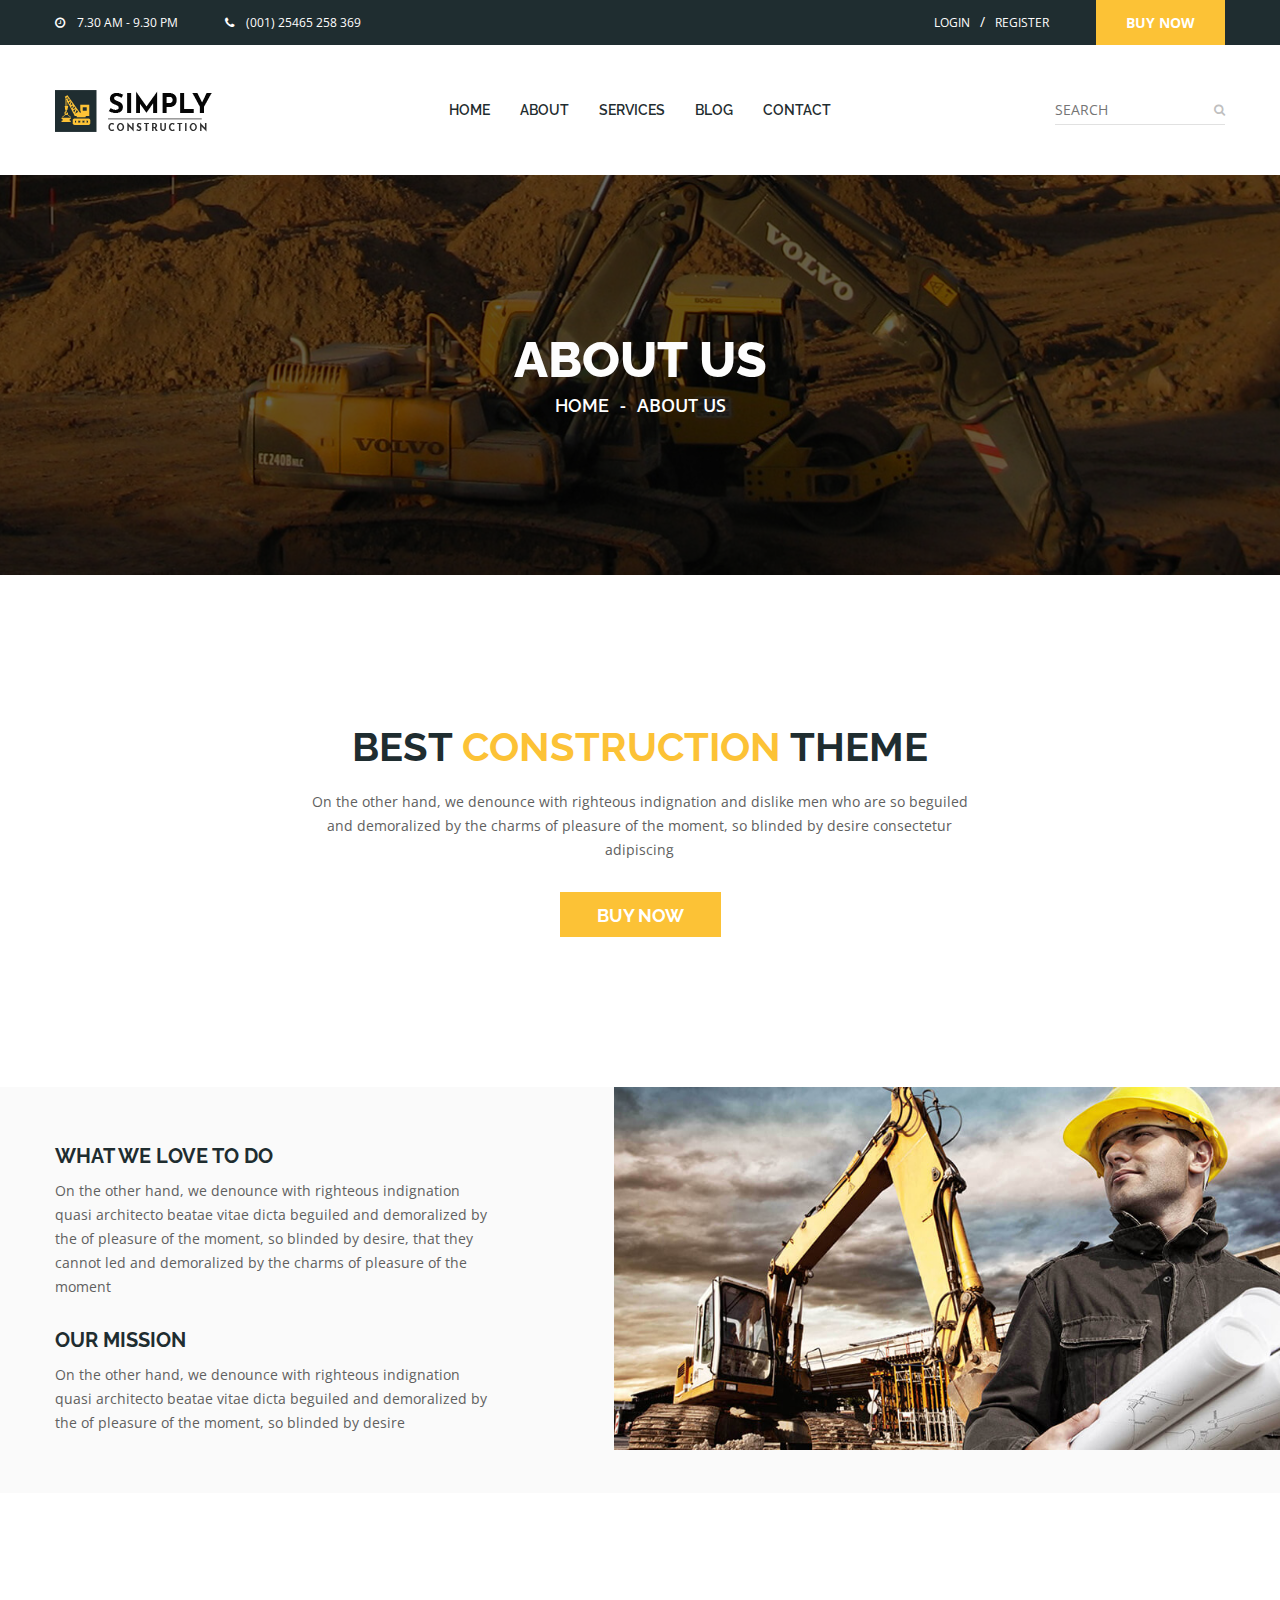
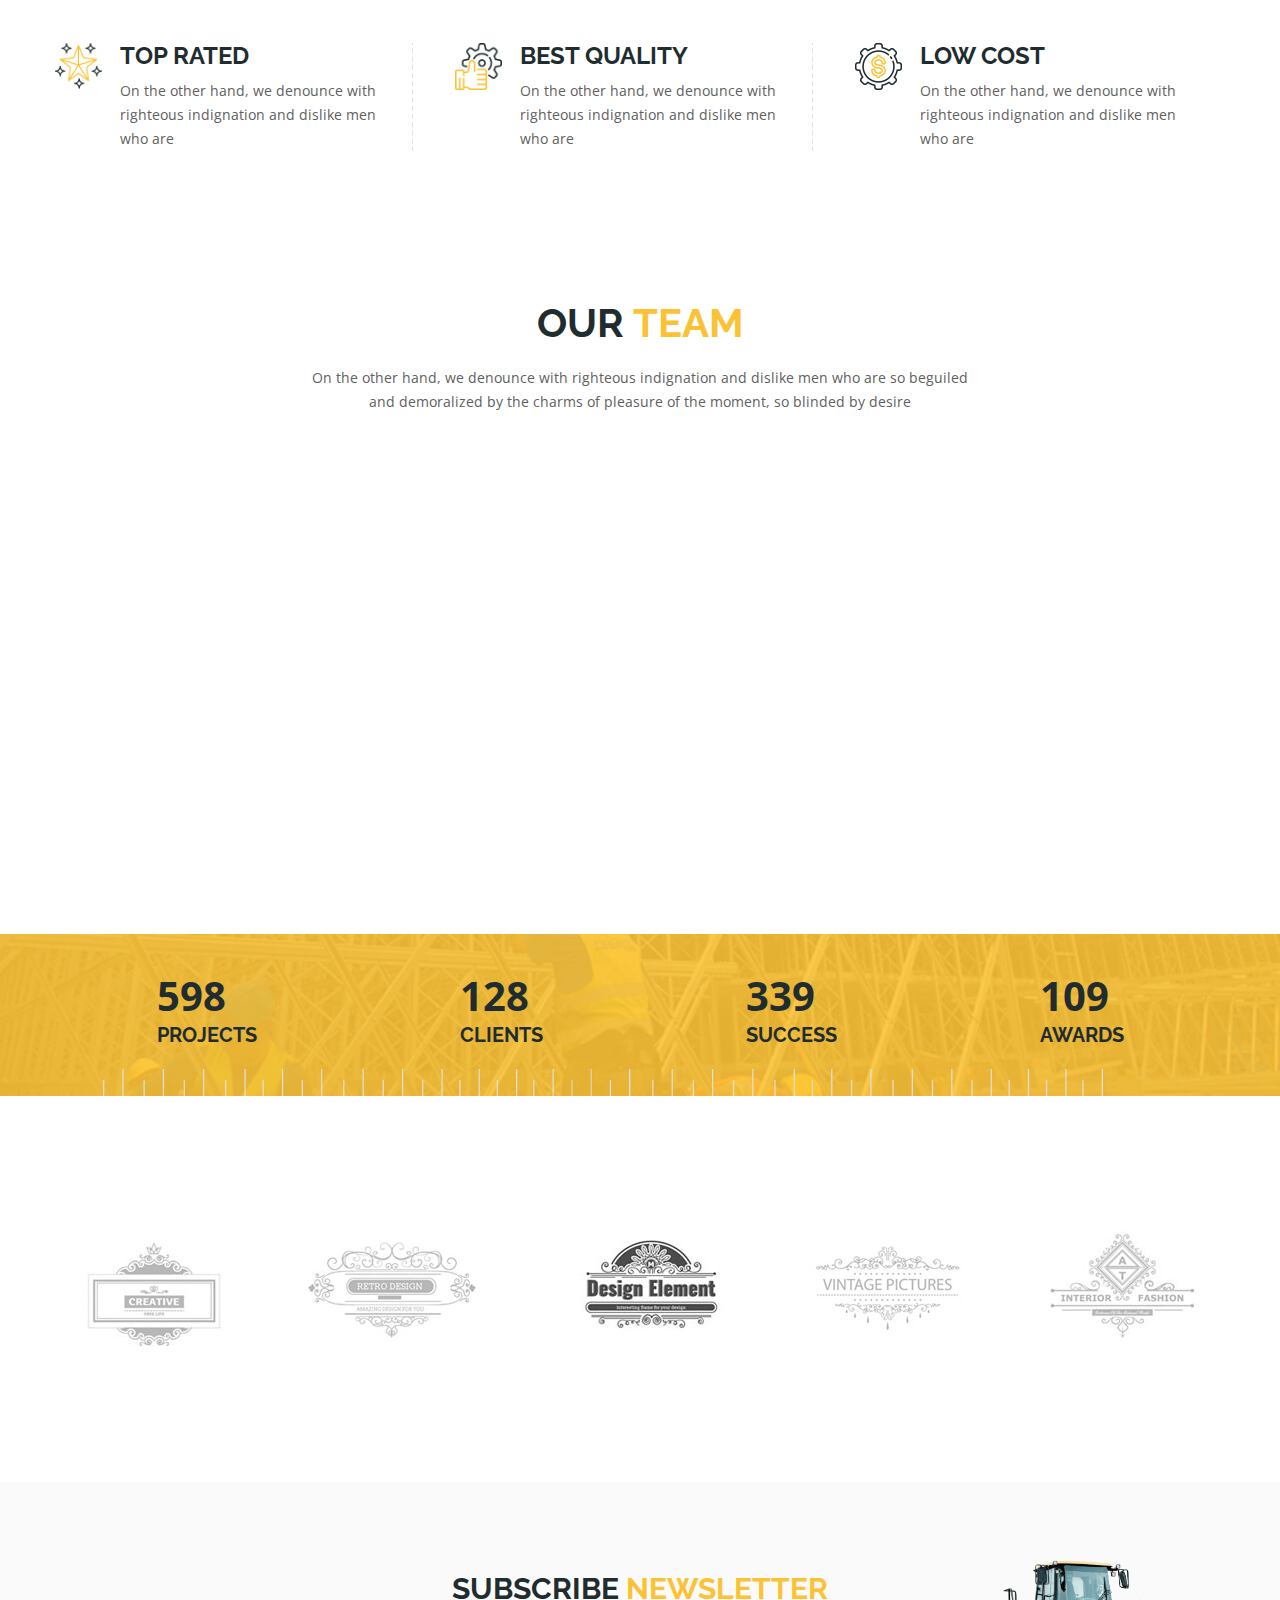
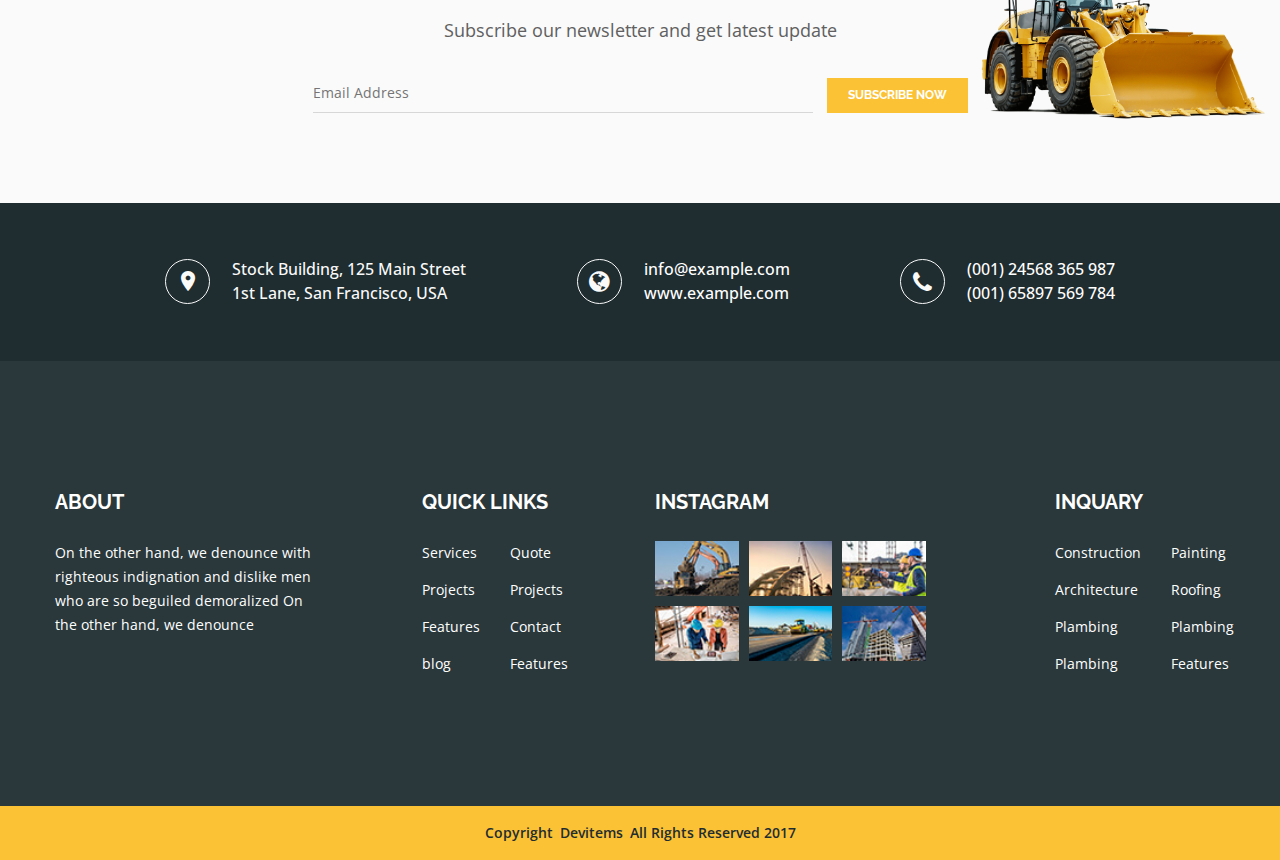
==== commit dba67c05: "Adding Basics" ====
--- a/about.html
+++ b/about.html
@@ -8,11 +8,11 @@
     <title>About Us || Simply Construction HTML5 Template</title>
     <meta name="description" content="">
     <meta name="viewport" content="width=device-width, initial-scale=1">
-    
+
     <!-- Place favicon.ico in the root directory -->
     <link rel="shortcut icon" type="image/x-icon" href="images/favicon.ico">
     <link rel="apple-touch-icon" href="apple-touch-icon.png">
-    
+
 
     <!-- All css files are included here. -->
     <!-- Bootstrap fremwork main css -->
@@ -39,7 +39,7 @@
 <body>
     <!--[if lt IE 8]>
     <p class="browserupgrade">You are using an <strong>outdated</strong> browser. Please <a href="http://browsehappy.com/">upgrade your browser</a> to improve your experience.</p>
-    <![endif]-->  
+    <![endif]-->
 
     <!-- Body main wrapper start -->
     <div class="wrapper">
@@ -51,8 +51,8 @@
                     <div class="row">
                         <div class="col-md-6 col-lg-6 col-sm-6 col-xs-12">
                             <ul class="heaher__top__left">
-                                <li><i class="fa fa-clock-o"></i>7.30 AM  -  9.30 PM</li>
-                                <li><a href="#"><i class="fa fa-phone"></i>(001)  25465  258  369</a></li>
+                                <li><i class="fa fa-clock-o"></i>7.30 AM - 9.30 PM</li>
+                                <li><a href="#"><i class="fa fa-phone"></i>(001) 25465 258 369</a></li>
                             </ul>
                         </div>
                         <div class="col-md-6 col-lg-6 col-sm-6 col-xs-12">
@@ -86,36 +86,11 @@
                             <nav class="main__menu__nav  hidden-xs hidden-sm">
                                 <ul class="main__menu">
                                     <li class="drop"><a href="index.html">HOME</a>
-                                        <ul class="dropdown">
-                                            <li><a href="index.html">Home 01</a></li>
-                                            <li><a href="index-2.html">Home 02</a></li>
-                                            <li><a href="index-3.html">Home 03</a></li>
-                                        </ul>
+
                                     </li>
                                     <li><a href="about.html">ABOUT</a></li>
                                     <li><a href="service.html">SERVICES</a></li>
-                                    <li class="drop"><a href="#">pages</a>
-                                        <ul class="dropdown">
-                                            <li><a href="service.html">service</a></li>
-                                            <li><a href="single-service.html">Single service</a></li>
-                                            <li><a href="projects-one.html">projects one</a></li>
-                                            <li><a href="projects-two.html">projects two</a></li>
-                                            <li><a href="projects-three.html">projects three</a></li>
-                                            <li><a href="single-project.html">Single Project</a></li>
-                                            <li><a href="blog.html">BLog</a></li>
-                                            <li><a href="blog-one-column.html">blog one column</a></li>
-                                            <li><a href="blog-two-column.html">blog two column</a></li>
-                                            <li><a href="blog-details.html">blog Details</a></li>
-                                            <li><a href="login-register.html">Log in & Register</a></li>
-                                        </ul>
-                                    </li>
-                                    <li class="drop"><a href="#">PROJECTS</a>
-                                        <ul class="dropdown">
-                                            <li><a href="projects-one.html">projects one</a></li>
-                                            <li><a href="projects-two.html">projects two</a></li>
-                                            <li><a href="projects-three.html">projects three</a></li>
-                                        </ul>
-                                    </li>
+
                                     <li class="drop"><a href="blog.html">BLOG</a>
                                         <ul class="dropdown">
                                             <li><a href="blog.html">BLog</a></li>
@@ -129,36 +104,6 @@
                             <div class="mobile-menu clearfix visible-xs visible-sm">
                                 <nav id="mobile_dropdown">
                                     <ul>
-                                        <li><a href="index.html">Home</a>
-                                            <ul>
-                                                <li><a href="index.html">Home 01</a></li>
-                                                <li><a href="index-2.html">Home 02</a></li>
-                                                <li><a href="index-3.html">Home 03</a></li>
-                                            </ul>
-                                        </li>
-                                        <li><a href="about.html">ABOUT</a></li>
-                                        <li><a href="#">PROJECTS</a>
-                                            <ul>
-                                                <li><a href="projects-one.html">projects one</a></li>
-                                                <li><a href="projects-two.html">projects two</a></li>
-                                                <li><a href="projects-three.html">projects three</a></li>
-                                            </ul>
-                                        </li>
-                                        <li><a href="#">pages</a>
-                                            <ul>
-                                                <li><a href="service.html">service</a></li>
-                                                <li><a href="single-service.html">Single service</a></li>
-                                                <li><a href="projects-one.html">projects one</a></li>
-                                                <li><a href="projects-two.html">projects two</a></li>
-                                                <li><a href="projects-three.html">projects three</a></li>
-                                                <li><a href="single-project.html">Single Project</a></li>
-                                                <li><a href="blog.html">BLog</a></li>
-                                                <li><a href="blog-one-column.html">blog one column</a></li>
-                                                <li><a href="blog-two-column.html">blog two column</a></li>
-                                                <li><a href="blog-details.html">blog Details</a></li>
-                                                <li><a href="login-register.html">Log in & Register</a></li>
-                                            </ul>
-                                        </li> 
                                         <li><a href="blog.html">blog</a>
                                             <ul>
                                                 <li><a href="blog.html">BLog</a></li>
@@ -169,7 +114,7 @@
                                         <li><a href="contact.html">contact</a></li>
                                     </ul>
                                 </nav>
-                            </div> 
+                            </div>
                         </div>
                         <div class="col-md-2 col-sm-6 hidden-xs">
                             <div class="htc__header__search">
@@ -185,7 +130,8 @@
         </div>
         <!-- End Header Style -->
         <!-- Start Bradcaump area -->
-        <div class="ht__bradcaump__area" data--black__overlay="6" style="background: rgba(0, 0, 0, 0) url(images/bg/5.jpg) no-repeat scroll center center / cover ;">
+        <div class="ht__bradcaump__area" data--black__overlay="6"
+            style="background: rgba(0, 0, 0, 0) url(images/bg/5.jpg) no-repeat scroll center center / cover ;">
             <div class="ht__bradcaump__wrap">
                 <div class="container">
                     <div class="row">
@@ -193,9 +139,9 @@
                             <div class="bradcaump__inner text-center">
                                 <h2 class="bradcaump-title">About Us</h2>
                                 <nav class="bradcaump-inner">
-                                  <a class="breadcrumb-item" href="index.html">Home</a>
-                                  <span class="brd-separetor">-</span>
-                                  <span class="breadcrumb-item active">About Us</span>
+                                    <a class="breadcrumb-item" href="index.html">Home</a>
+                                    <span class="brd-separetor">-</span>
+                                    <span class="breadcrumb-item active">About Us</span>
                                 </nav>
                             </div>
                         </div>
@@ -212,7 +158,9 @@
                         <div class="htc__bst__construc">
                             <div class="section__title text-center">
                                 <h2 class="title__line">BEST <span class="text--theme">CONSTRUCTION</span> THEME</h2>
-                                <p>On the other hand, we denounce with righteous indignation and dislike men who are so beguiled and demoralized by the charms of pleasure of the moment, so blinded by desire consectetur adipiscing</p>
+                                <p>On the other hand, we denounce with righteous indignation and dislike men who are so
+                                    beguiled and demoralized by the charms of pleasure of the moment, so blinded by
+                                    desire consectetur adipiscing</p>
                             </div>
                             <div class="htc__bst__btn text-center mt--30">
                                 <a class="htc__btn" href="contact.html">BUY NOW</a>
@@ -231,11 +179,16 @@
                         <div class="htc__mission__container">
                             <div class="single__mission">
                                 <h2>WHAT WE LOVE TO DO</h2>
-                                <p>On the other hand, we denounce with righteous indignation quasi architecto beatae vitae dicta  beguiled and demoralized by the of pleasure of the moment, so blinded by desire, that they cannot led and demoralized by the charms of pleasure of the moment</p>
+                                <p>On the other hand, we denounce with righteous indignation quasi architecto beatae
+                                    vitae dicta beguiled and demoralized by the of pleasure of the moment, so blinded by
+                                    desire, that they cannot led and demoralized by the charms of pleasure of the moment
+                                </p>
                             </div>
                             <div class="single__mission">
                                 <h2>OUR MISSION</h2>
-                                <p>On the other hand, we denounce with righteous indignation quasi architecto beatae vitae dicta  beguiled and demoralized by the of pleasure of the moment, so blinded by desire</p>
+                                <p>On the other hand, we denounce with righteous indignation quasi architecto beatae
+                                    vitae dicta beguiled and demoralized by the of pleasure of the moment, so blinded by
+                                    desire</p>
                             </div>
                         </div>
                     </div>
@@ -297,7 +250,9 @@
                         <div class="col-xs-12">
                             <div class="section__title text-center">
                                 <h2 class="title__line">OUR <span class="text--theme">TEAM</span></h2>
-                                <p>On the other hand, we denounce with righteous indignation and dislike men who are so beguiled and demoralized by the charms of pleasure of the moment, so blinded by desire</p>
+                                <p>On the other hand, we denounce with righteous indignation and dislike men who are so
+                                    beguiled and demoralized by the charms of pleasure of the moment, so blinded by
+                                    desire</p>
                             </div>
                         </div>
                     </div>
@@ -318,7 +273,8 @@
 
                                                 <li><a href="#" target="_blank"><i class="fa fa-facebook"></i></a></li>
 
-                                                <li><a href="#" target="_blank"><i class="fa fa-google-plus"></i></a></li>
+                                                <li><a href="#" target="_blank"><i class="fa fa-google-plus"></i></a>
+                                                </li>
                                             </ul>
                                         </div>
                                     </div>
@@ -344,7 +300,8 @@
 
                                                 <li><a href="#" target="_blank"><i class="fa fa-facebook"></i></a></li>
 
-                                                <li><a href="#" target="_blank"><i class="fa fa-google-plus"></i></a></li>
+                                                <li><a href="#" target="_blank"><i class="fa fa-google-plus"></i></a>
+                                                </li>
                                             </ul>
                                         </div>
                                     </div>
@@ -370,7 +327,8 @@
 
                                                 <li><a href="#" target="_blank"><i class="fa fa-facebook"></i></a></li>
 
-                                                <li><a href="#" target="_blank"><i class="fa fa-google-plus"></i></a></li>
+                                                <li><a href="#" target="_blank"><i class="fa fa-google-plus"></i></a>
+                                                </li>
                                             </ul>
                                         </div>
                                     </div>
@@ -396,7 +354,8 @@
 
                                                 <li><a href="#" target="_blank"><i class="fa fa-facebook"></i></a></li>
 
-                                                <li><a href="#" target="_blank"><i class="fa fa-google-plus"></i></a></li>
+                                                <li><a href="#" target="_blank"><i class="fa fa-google-plus"></i></a>
+                                                </li>
                                             </ul>
                                         </div>
                                     </div>
@@ -413,100 +372,9 @@
             </div>
         </section>
         <!-- End Team Area -->
-        <!-- Start Testimonial Area -->
-        <section class="htc__testimonial__area ptb--130" data--gray__overlay="9" style="background: rgba(0, 0, 0, 0) url(images/bg/1.jpg) no-repeat fixed center center / cover ;">
-            <div class="container">
-                <div class="row">
-                    <div class="col-md-6 col-lg-5 col-sm-12 col-xs-12">
-                        <div class="htc__testimonial__wrap">
-                            <div class="section__title text-left">
-                                <h2 class="title__line">CLIENTS <span class="text--theme">SAYS</span></h2>
-                                <p>On the other hand, we denounce with righteous indignation and dislike men who are so beguiled and demoralized by the charms of pleasur</p>
-                            </div>
-                            <div class="testimonial__activation clearfix">
-                                 <!-- Start Single Testimonial -->
-                                <div class="testimonial">
-                                    <div class="testimonial__thumb">
-                                         <img src="images/test/client/1.jpg" alt="clint image">
-                                    </div>
-                                    <div class="testimonial__details">
-                                        <div class="tes__icon">
-                                            <i class="fa fa-quote-right"></i>
-                                        </div>
-                                        <p>On the other hand, we denounce with righteous indignation and the tdislike men who are beguiled </p>
-                                        <h2><a href="#">Ken Williams</a></h2>
-                                        <h4>CEO, Alves</h4>
-                                    </div>
-                                </div>
-                                 <!-- End Single Testimonial -->
-                                 <!-- Start Single Testimonial -->
-                                <div class="testimonial">
-                                    <div class="testimonial__thumb">
-                                         <img src="images/test/client/1.jpg" alt="clint image">
-                                    </div>
-                                    <div class="testimonial__details">
-                                        <div class="tes__icon">
-                                            <i class="fa fa-quote-right"></i>
-                                        </div>
-                                        <p>On the other hand, we denounce with righteous indignation and the tdislike men who are beguiled </p>
-                                        <h2><a href="#">Ken Williams</a></h2>
-                                        <h4>CEO, Alves</h4>
-                                    </div>
-                                </div>
-                                 <!-- End Single Testimonial -->
-                                 <!-- Start Single Testimonial -->
-                                <div class="testimonial">
-                                    <div class="testimonial__thumb">
-                                         <img src="images/test/client/1.jpg" alt="clint image">
-                                    </div>
-                                    <div class="testimonial__details">
-                                        <div class="tes__icon">
-                                            <i class="fa fa-quote-right"></i>
-                                        </div>
-                                        <p>On the other hand, we denounce with righteous indignation and the tdislike men who are beguiled </p>
-                                        <h2><a href="#">Ken Williams</a></h2>
-                                        <h4>CEO, Alves</h4>
-                                    </div>
-                                </div>
-                                 <!-- End Single Testimonial -->
-                            </div>
-                        </div>
-                    </div>
-                    <div class="col-md-6 col-lg-6  col-lg-offset-1 col-sm-12 col-xs-12 smt-40">
-                        <div class="reguest__quote">
-                            <div class="section__title text-left">
-                                <h2 class="title__line">REQUEST A <span class="text--theme">QUOTE</span></h2>
-                                <p>On the other hand, we denounce with righteous indignation and dislike men who are so beguiled and demoralized by the charms of pleasur</p>
-                            </div>
-                            <form id="contact-form" action="https://d29u17ylf1ylz9.cloudfront.net/simply-construction/mail-faq.php" method="post">
-                                <div class="clint__comment__form">
-                                    <div class="single__cl__form">
-                                        <input name="name" type="text" placeholder="Name">
-                                        <input name="email" type="email" placeholder="Email">
-                                    </div>
-                                    <div class="single__cl__form">
-                                        <input name="telephone" type="tel" placeholder="Phone">
-                                        <input name="subject" type="text" placeholder="Subject">
-                                    </div>
-                                    <div class="single__cl__message">
-                                        <textarea name="message" placeholder="Massage"></textarea>
-                                    </div>
-                                    <div class="clint__submit__btn">
-                                        <button class="submit htc__btn" type="submit">
-                                            SEND MESSAGE 
-                                        </button>
-                                    </div>
-                                </div>
-                            </form>
-                            <p class="form-messege"></p>
-                        </div>
-                    </div>
-                </div>
-            </div>
-        </section>
-        <!-- End Testimonial Area -->
         <!-- Start Counter Up Area -->
-        <section class="htc__counterup__area ptb--50" style="background: rgba(0, 0, 0, 0) url(images/bg/3.jpg) no-repeat scroll center center / cover ;">
+        <section class="htc__counterup__area ptb--50"
+            style="background: rgba(0, 0, 0, 0) url(images/bg/3.jpg) no-repeat scroll center center / cover ;">
             <div class="container">
                 <div class="row">
                     <div class="col-md-12">
@@ -523,7 +391,7 @@
                                         <h2>PROJECTS</h2>
                                     </div>
                                 </div>
-                            </div> 
+                            </div>
                             <!-- End Single Fact -->
                             <!-- Start Single Fact -->
                             <div class="funfact">
@@ -537,7 +405,7 @@
                                         <h2>CLIENTS</h2>
                                     </div>
                                 </div>
-                            </div> 
+                            </div>
                             <!-- End Single Fact -->
                             <!-- Start Single Fact -->
                             <div class="funfact">
@@ -551,7 +419,7 @@
                                         <h2>SUCCESS</h2>
                                     </div>
                                 </div>
-                            </div> 
+                            </div>
                             <!-- End Single Fact -->
                             <!-- Start Single Fact -->
                             <div class="funfact">
@@ -565,7 +433,7 @@
                                         <h2>AWARDS</h2>
                                     </div>
                                 </div>
-                            </div> 
+                            </div>
                             <!-- End Single Fact -->
                         </div>
                     </div>
@@ -601,20 +469,27 @@
                             <div class="newsletter__form">
                                 <div class="input__box">
                                     <div id="mc_embed_signup">
-                                        <form action="#" method="post" id="mc-embedded-subscribe-form" name="mc-embedded-subscribe-form" class="validate" target="_blank" novalidate>
+                                        <form action="#" method="post" id="mc-embedded-subscribe-form"
+                                            name="mc-embedded-subscribe-form" class="validate" target="_blank"
+                                            novalidate>
                                             <div id="mc_embed_signup_scroll" class="htc__news__inner">
                                                 <div class="news__input">
-                                                    <input type="email" value="" name="EMAIL" class="email" id="mce-EMAIL" placeholder="Email Address" required>
+                                                    <input type="email" value="" name="EMAIL" class="email"
+                                                        id="mce-EMAIL" placeholder="Email Address" required>
                                                 </div>
                                                 <!-- real people should not fill this in and expect good things - do not remove this or risk form bot signups-->
-                                                <div style="position: absolute; left: -5000px;" aria-hidden="true"><input type="text" name="b_6bbb9b6f5827bd842d9640c82_05d85f18ef" tabindex="-1" value=""></div>
-                                                <div class="clearfix subscribe__btn"><input type="submit" value="SUBSCRIBE NOW" name="subscribe" id="mc-embedded-subscribe" class="bst__btn btn--white__color">
-                                                    
+                                                <div style="position: absolute; left: -5000px;" aria-hidden="true">
+                                                    <input type="text" name="b_6bbb9b6f5827bd842d9640c82_05d85f18ef"
+                                                        tabindex="-1" value=""></div>
+                                                <div class="clearfix subscribe__btn"><input type="submit"
+                                                        value="SUBSCRIBE NOW" name="subscribe"
+                                                        id="mc-embedded-subscribe" class="bst__btn btn--white__color">
+
                                                 </div>
                                             </div>
                                         </form>
                                     </div>
-                                </div>        
+                                </div>
                             </div>
                         </div>
                     </div>
@@ -673,7 +548,8 @@
         <!-- End Contact Address -->
         <!-- Start Footer Area -->
         <footer class="htc__footer__area">
-            <div class="footer__top ptb--130" data--1f2d30__overlay="9.5" style="background: rgba(0, 0, 0, 0) url(images/bg/2.jpg) no-repeat fixed center center / cover ;">
+            <div class="footer__top ptb--130" data--1f2d30__overlay="9.5"
+                style="background: rgba(0, 0, 0, 0) url(images/bg/2.jpg) no-repeat fixed center center / cover ;">
                 <div class="container">
                     <div class="row">
                         <div class="htc__footer__wrap clearfix">
@@ -684,7 +560,8 @@
                                         <h2 class="ft__title">ABOUT</h2>
                                     </div>
                                     <div class="ft__details">
-                                        <p>On the other hand, we denounce with righteous indignation and dislike men who are so beguiled demoralized On the other hand, we denounce </p>
+                                        <p>On the other hand, we denounce with righteous indignation and dislike men who
+                                            are so beguiled demoralized On the other hand, we denounce </p>
                                     </div>
                                 </div>
                             </div>
@@ -762,7 +639,7 @@
                         <div class="col-xs-12">
                             <div class="copyright__inner">
                                 <p>Copyright <a href="#" target="_blank">Devitems</a>
-                                All Rights Reserved 2017</p>
+                                    All Rights Reserved 2017</p>
                             </div>
                         </div>
                     </div>
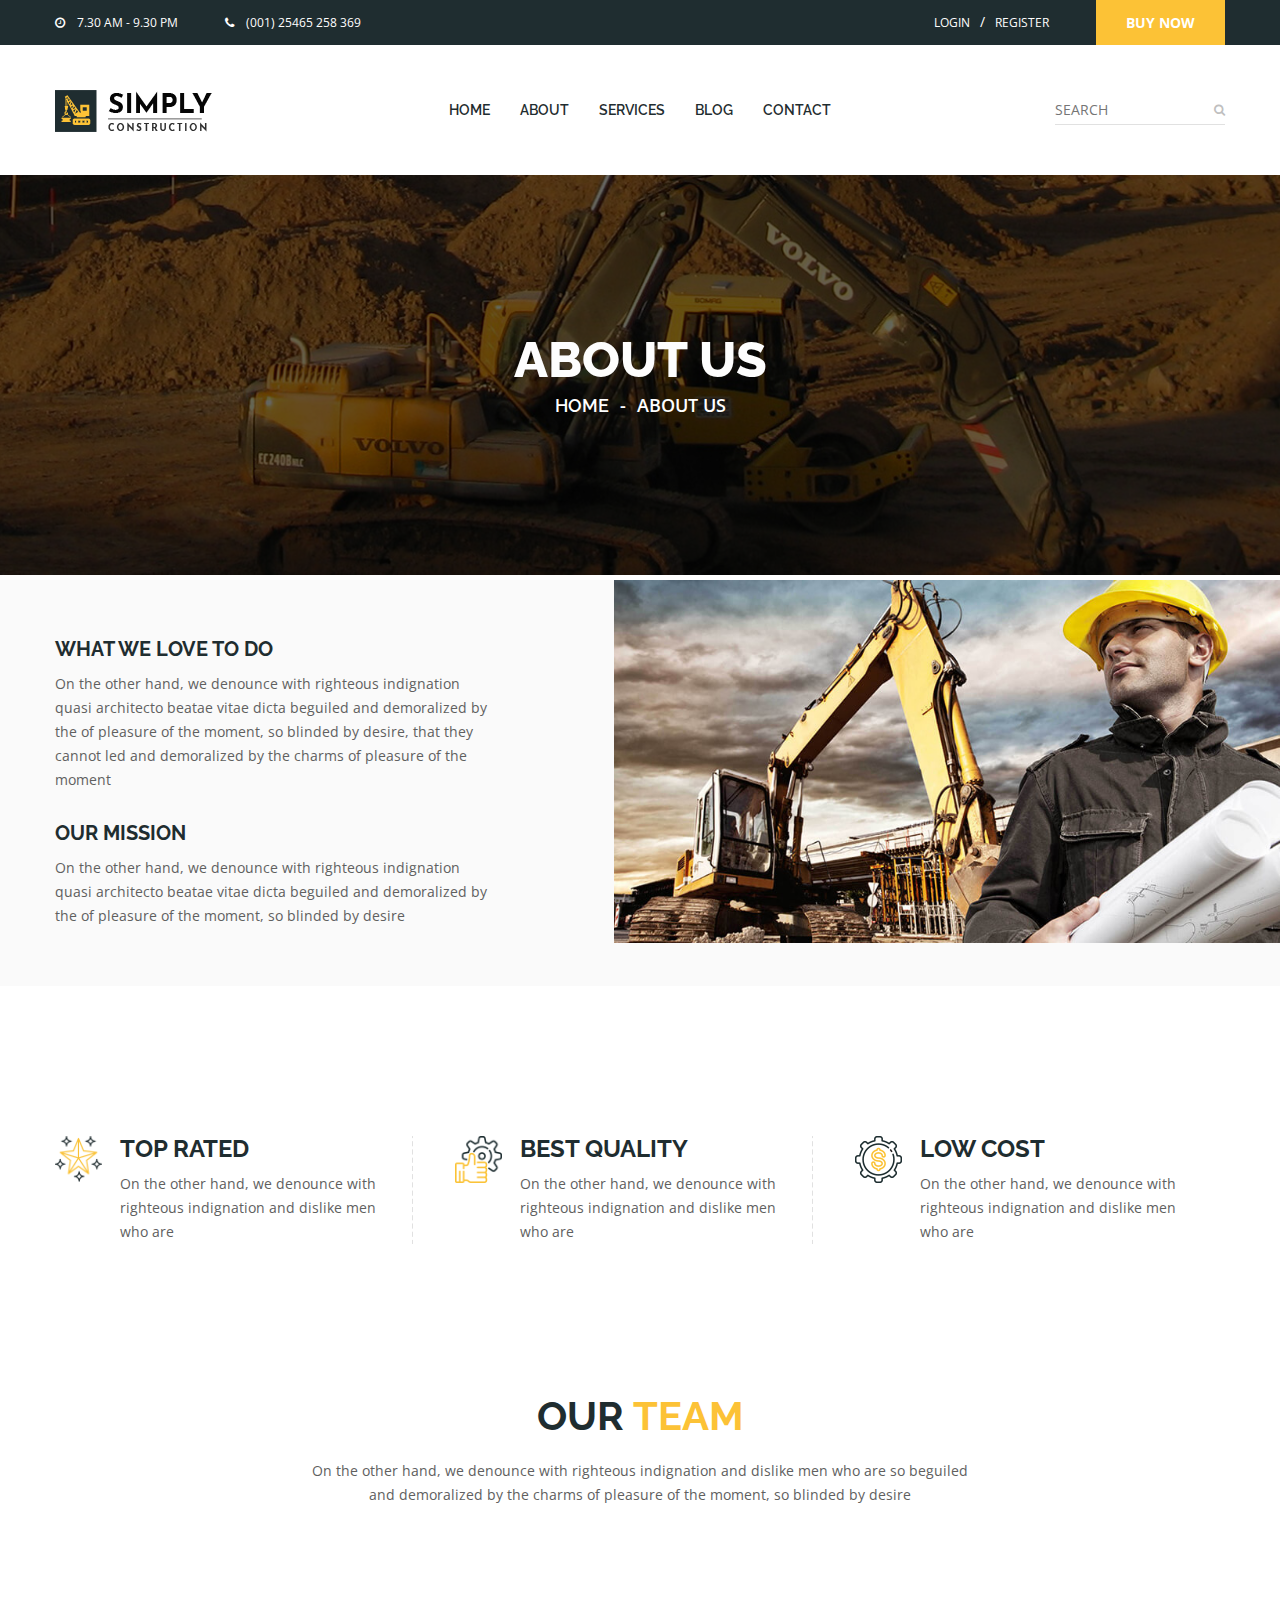
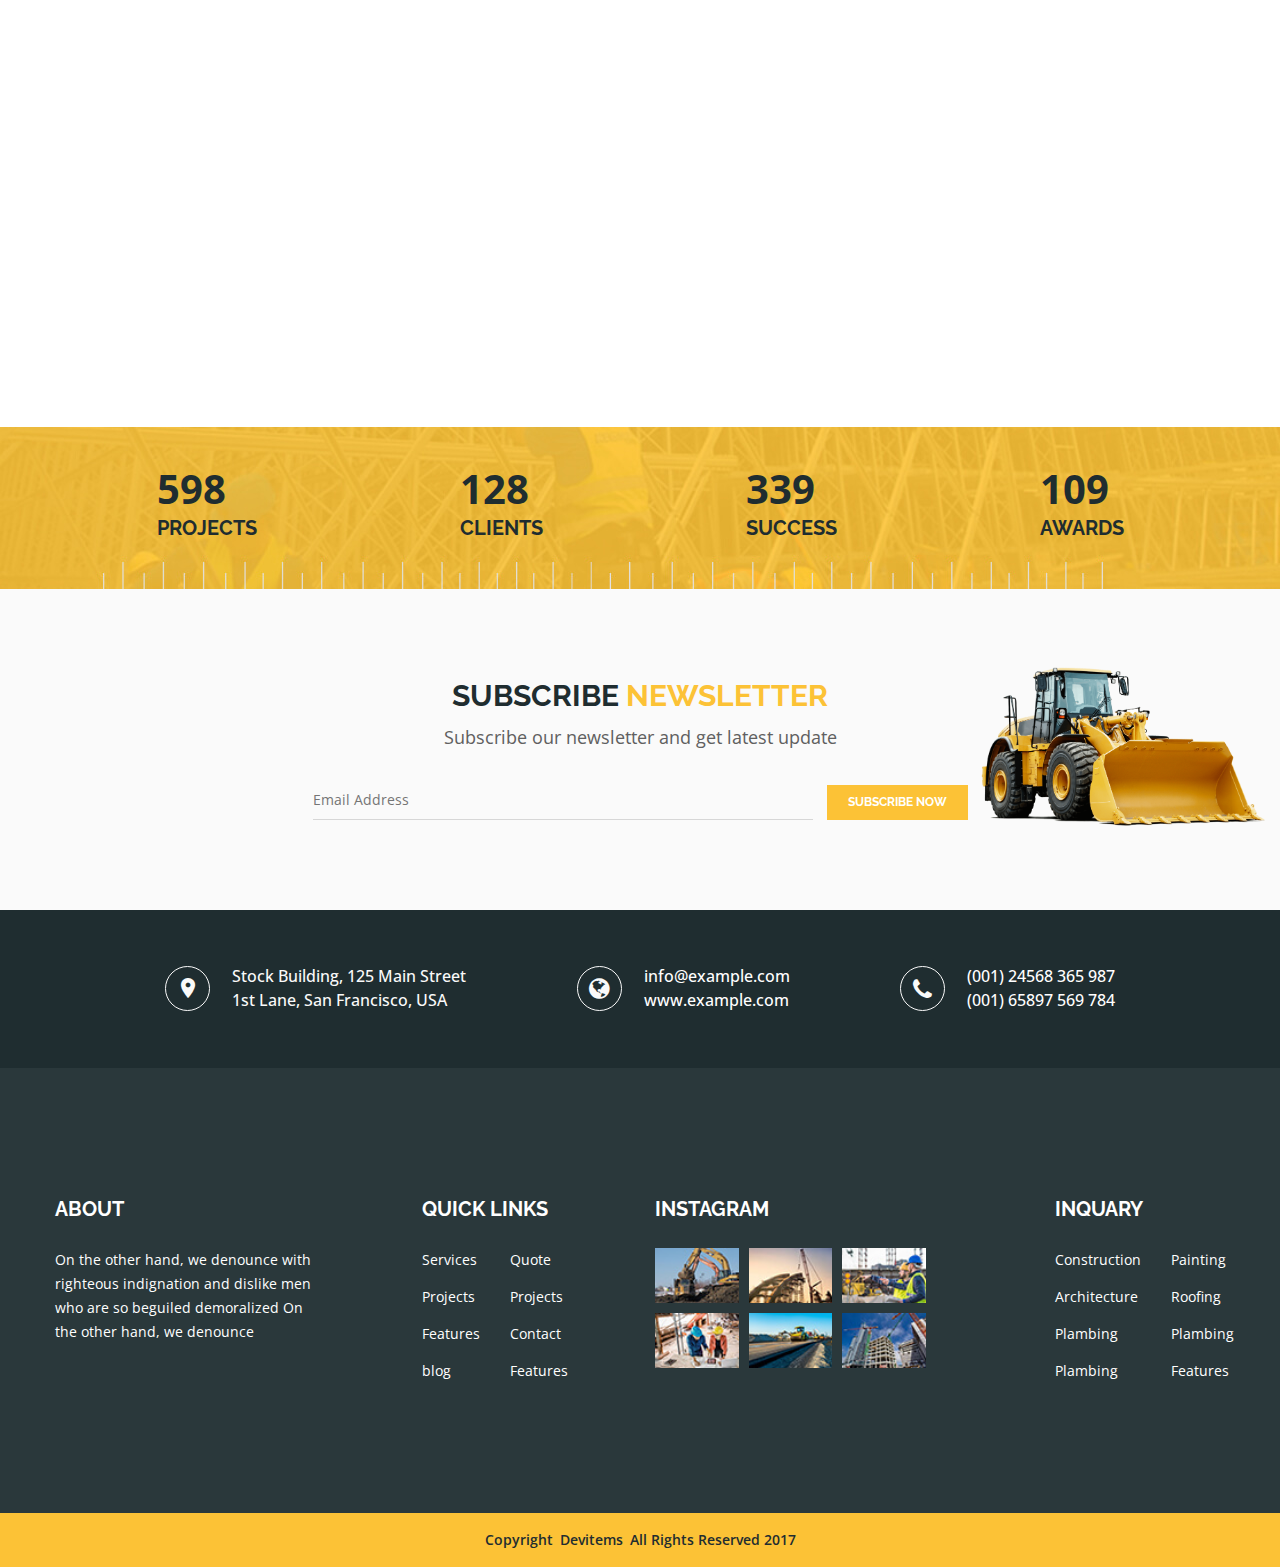
==== commit 9c26e16b: "step one" ====
--- a/about.html
+++ b/about.html
@@ -30,7 +30,6 @@
     <link rel="stylesheet" href="css/responsive.css">
     <!-- User style -->
     <link rel="stylesheet" href="css/custom.css">
-
 
     <!-- Modernizr JS -->
     <script src="js/vendor/modernizr-2.8.3.min.js"></script>
@@ -151,28 +150,9 @@
         </div>
         <!-- End Bradcaump area -->
         <!-- Start Construction Area -->
-        <section class="htc__best__construction ptb--150">
-            <div class="container">
-                <div class="row">
-                    <div class="col-xs-12">
-                        <div class="htc__bst__construc">
-                            <div class="section__title text-center">
-                                <h2 class="title__line">BEST <span class="text--theme">CONSTRUCTION</span> THEME</h2>
-                                <p>On the other hand, we denounce with righteous indignation and dislike men who are so
-                                    beguiled and demoralized by the charms of pleasure of the moment, so blinded by
-                                    desire consectetur adipiscing</p>
-                            </div>
-                            <div class="htc__bst__btn text-center mt--30">
-                                <a class="htc__btn" href="contact.html">BUY NOW</a>
-                            </div>
-                        </div>
-                    </div>
-                </div>
-            </div>
-        </section>
         <!-- End Construction Area -->
         <!-- Start Offer Area -->
-        <section class="htc__mission__area bg__gray">
+        <section class="htc__mission__area bg__gray" style="margin-top: 5px;">
             <div class="container">
                 <div class="row">
                     <div class="col-md-9 col-lg-5 col-sm-7 col-xs-12">
@@ -442,21 +422,6 @@
         </section>
         <!-- End Counter Up Area -->
         <!-- Start Brand Area -->
-        <div class="htc__brand__area">
-            <div class="container">
-                <div class="row">
-                    <div class="col-xs-12">
-                        <ul class="brand__list">
-                            <li><a href="#"><img src="images/brand/1.jpg" alt="brand images"></a></li>
-                            <li><a href="#"><img src="images/brand/2.jpg" alt="brand images"></a></li>
-                            <li><a href="#"><img src="images/brand/3.jpg" alt="brand images"></a></li>
-                            <li><a href="#"><img src="images/brand/4.jpg" alt="brand images"></a></li>
-                            <li><a href="#"><img src="images/brand/5.jpg" alt="brand images"></a></li>
-                        </ul>
-                    </div>
-                </div>
-            </div>
-        </div>
         <!-- End Brand Area -->
         <!-- Start Newsletter Area -->
         <section class="htc__newsletter__area ptb--90 bg__gray">
--- a/css/responsive.css
+++ b/css/responsive.css
@@ -109,6 +109,7 @@
 
 /* Normal desktop :992px. */
 @media (min-width: 992px) and (max-width: 1169px) {
+  
 
 .container-fluid .section__title p {
   width: 52%;
@@ -933,6 +934,5 @@
 .footer__top.ptb--130 {
   padding: 50px 0;
 }
-
 }
  
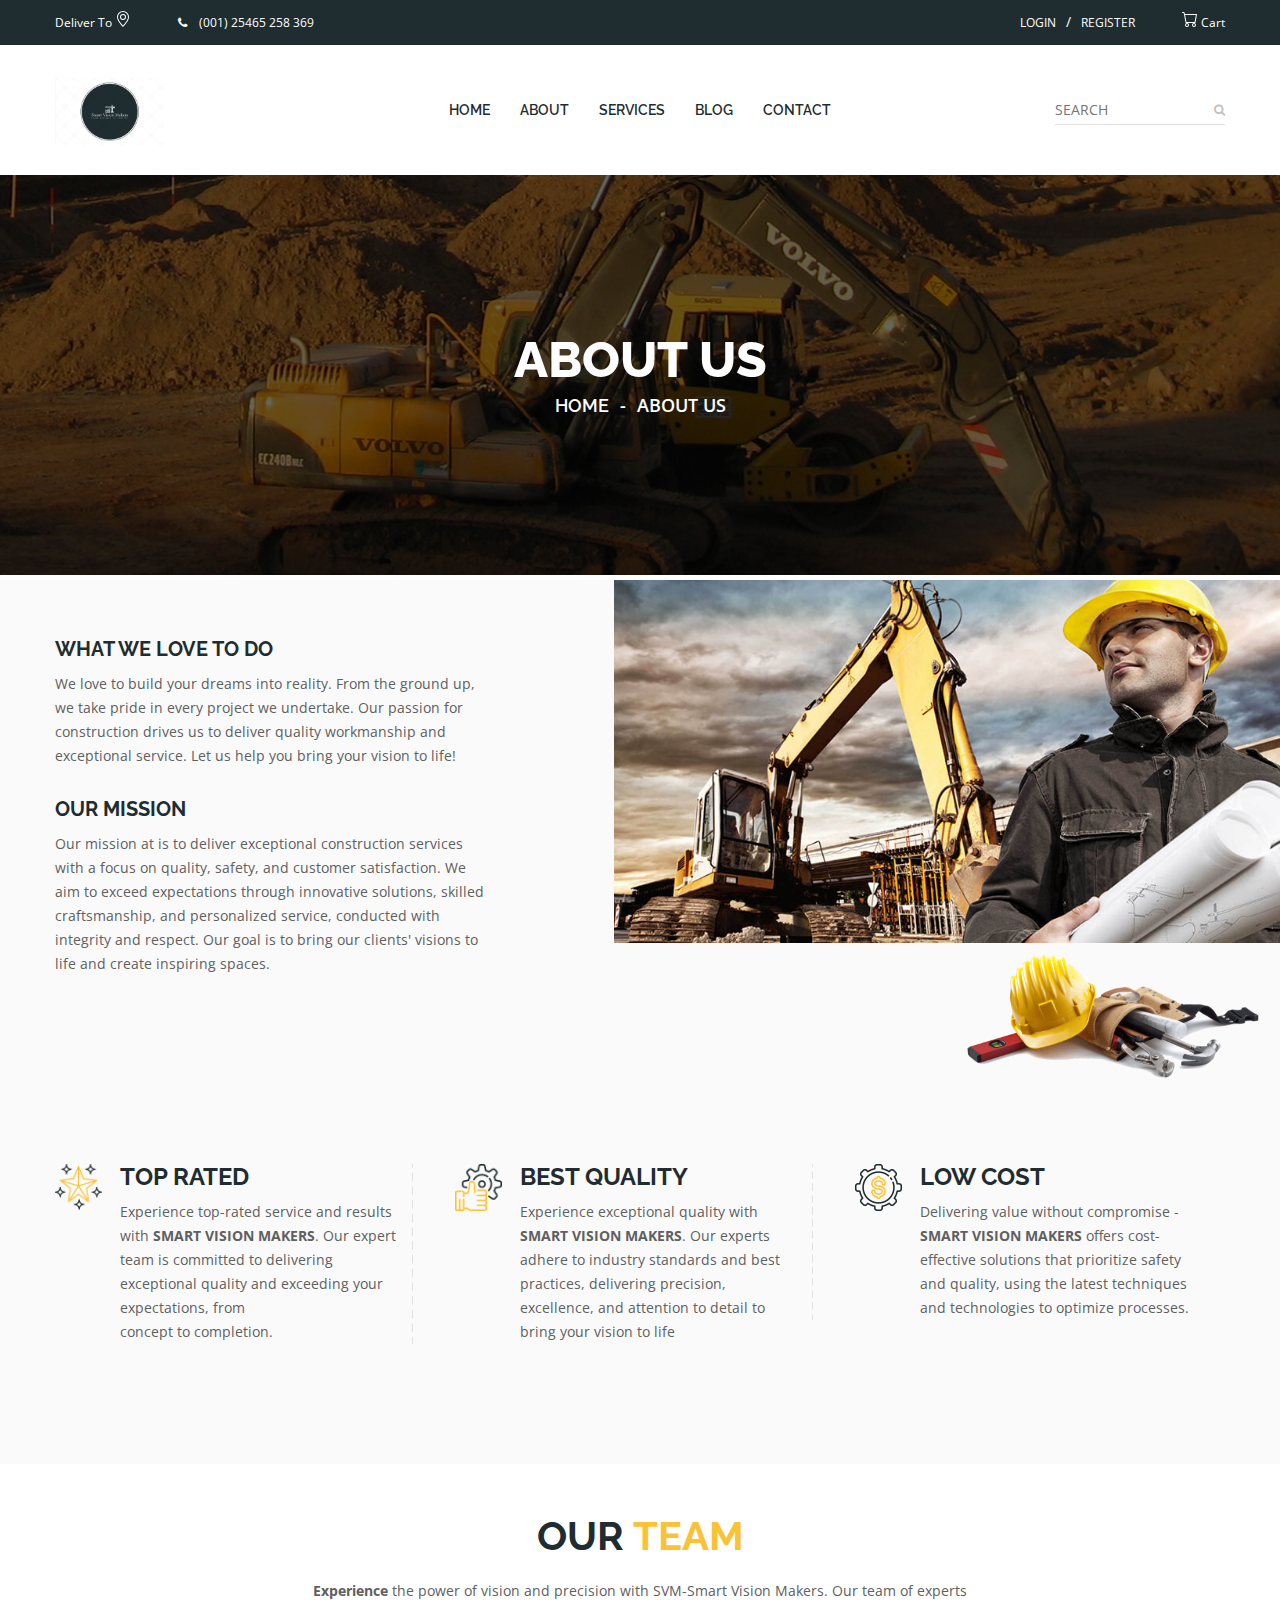
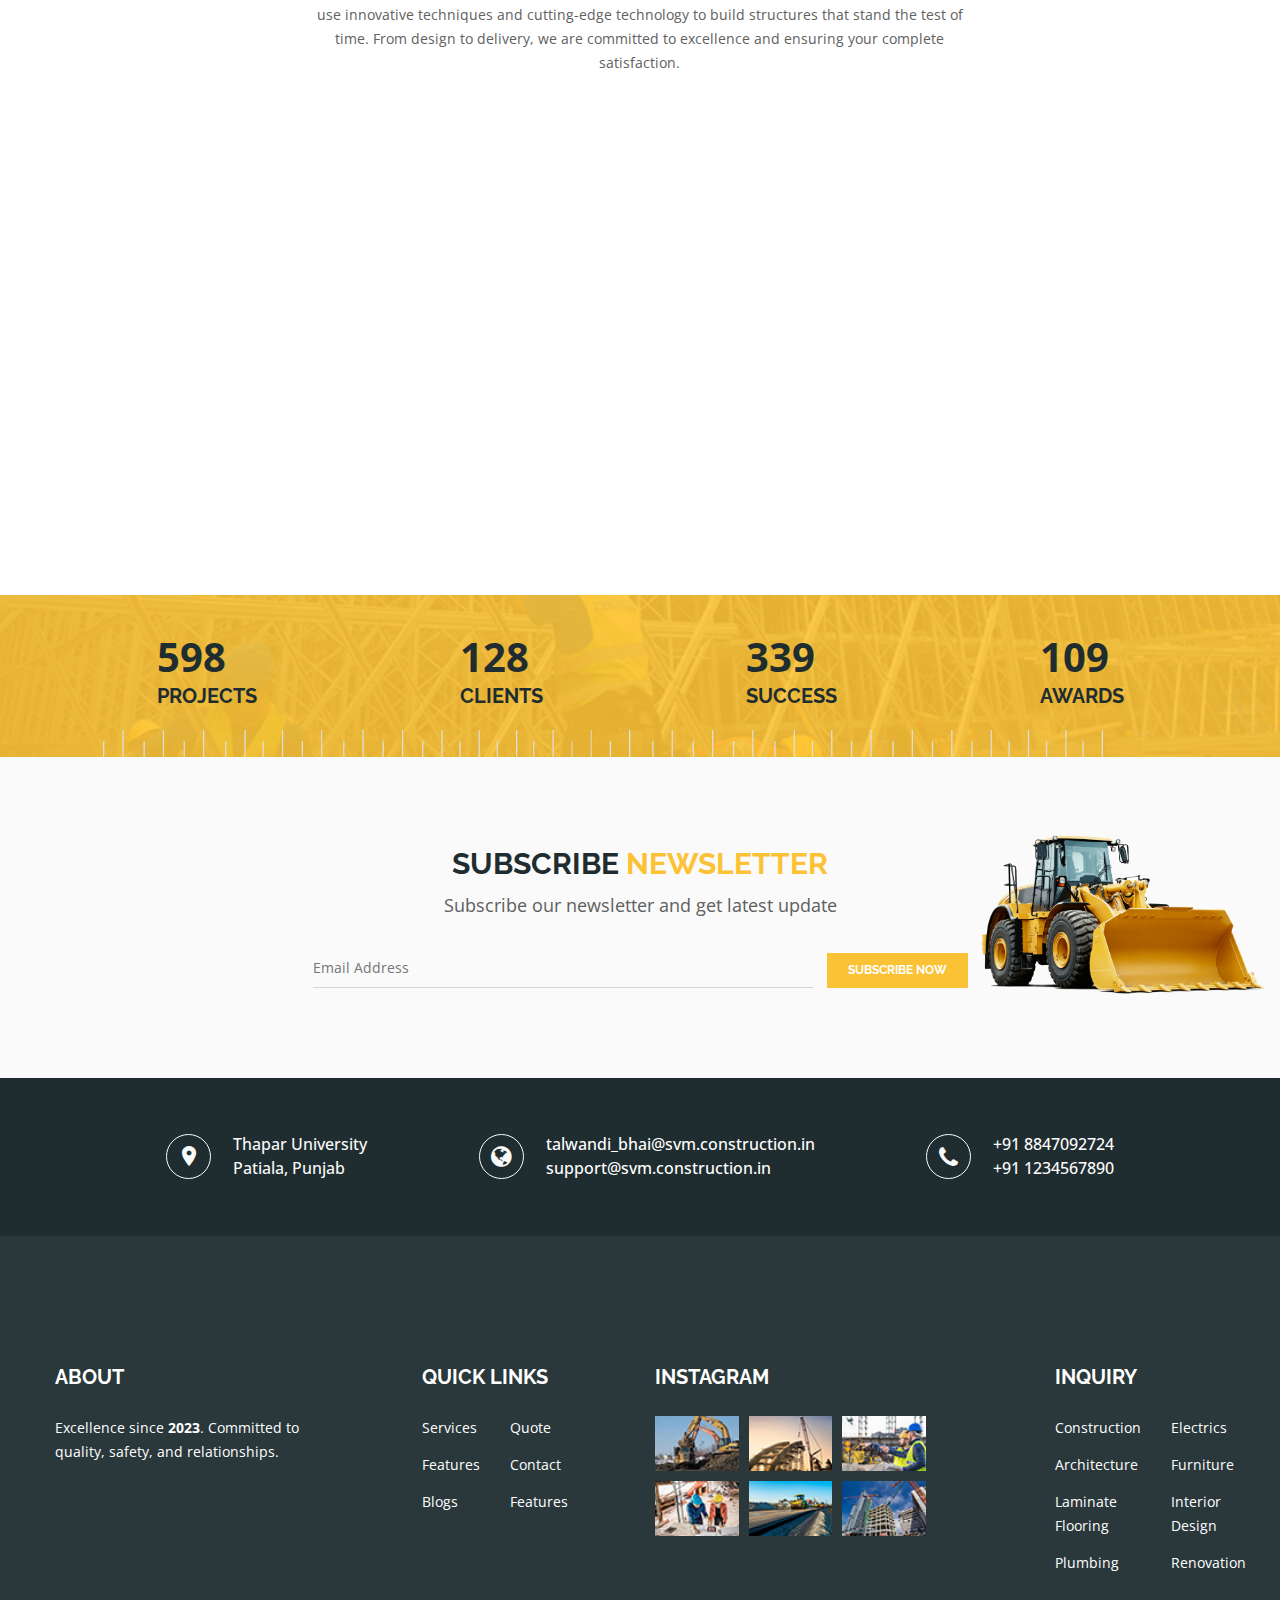
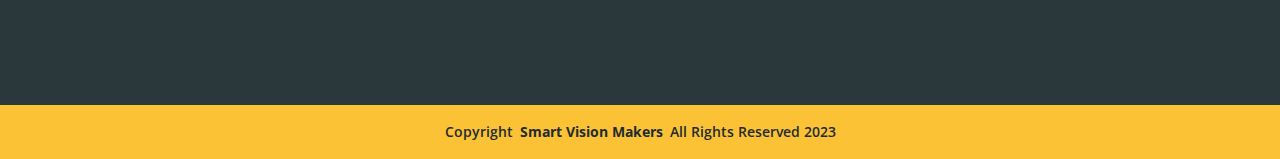
==== commit e1496c66: "Outerview Completed" ====
--- a/about.html
+++ b/about.html
@@ -50,8 +50,11 @@
                     <div class="row">
                         <div class="col-md-6 col-lg-6 col-sm-6 col-xs-12">
                             <ul class="heaher__top__left">
-                                <li><i class="fa fa-clock-o"></i>7.30 AM - 9.30 PM</li>
-                                <li><a href="#"><i class="fa fa-phone"></i>(001) 25465 258 369</a></li>
+                                <li>Deliver To <svg xmlns="http://www.w3.org/2000/svg" width="16" height="16" fill="currentColor" class="bi bi-geo-alt" viewBox="0 0 16 16">
+  <path d="M12.166 8.94c-.524 1.062-1.234 2.12-1.96 3.07A31.493 31.493 0 0 1 8 14.58a31.481 31.481 0 0 1-2.206-2.57c-.726-.95-1.436-2.008-1.96-3.07C3.304 7.867 3 6.862 3 6a5 5 0 0 1 10 0c0 .862-.305 1.867-.834 2.94zM8 16s6-5.686 6-10A6 6 0 0 0 2 6c0 4.314 6 10 6 10z"/>
+  <path d="M8 8a2 2 0 1 1 0-4 2 2 0 0 1 0 4zm0 1a3 3 0 1 0 0-6 3 3 0 0 0 0 6z"/>
+</svg></li>
+                                <li><a href="#"><i class="fa fa-phone"></i>(001)  25465  258  369</a></li>
                             </ul>
                         </div>
                         <div class="col-md-6 col-lg-6 col-sm-6 col-xs-12">
@@ -61,11 +64,16 @@
                                     <li class="separator">/</li>
                                     <li><a href="login-register.html">REGISTER</a></li>
                                 </ul>
-                                <div class="heaher__top__btn">
-                                    <a href="#">Buy Now</a>
-                                </div>
-                            </div>
-                        </div>
+                                <ul class="heaher__top__left">
+                                    <li><svg xmlns="http://www.w3.org/2000/svg" width="16" height="16" fill="currentColor" class="bi bi-cart" viewBox="0 0 16 16">
+                                        <path d="M0 1.5A.5.5 0 0 1 .5 1H2a.5.5 0 0 1 .485.379L2.89 3H14.5a.5.5 0 0 1 .491.592l-1.5 8A.5.5 0 0 1 13 12H4a.5.5 0 0 1-.491-.408L2.01 3.607 1.61 2H.5a.5.5 0 0 1-.5-.5zM3.102 4l1.313 7h8.17l1.313-7H3.102zM5 12a2 2 0 1 0 0 4 2 2 0 0 0 0-4zm7 0a2 2 0 1 0 0 4 2 2 0 0 0 0-4zm-7 1a1 1 0 1 1 0 2 1 1 0 0 1 0-2zm7 0a1 1 0 1 1 0 2 1 1 0 0 1 0-2z"/>
+                                      </svg> Cart</li>
+                                </ul>
+                            </div>
+                        </div>
+
+                        
+
                     </div>
                 </div>
             </div>
@@ -77,7 +85,7 @@
                         <div class="col-md-2 col-sm-6 col-xs-7">
                             <div class="logo">
                                 <a href="index.html">
-                                    <img src="images/logo/sinply-construction.png" alt="logo image">
+                                    <img src="images\logo\logo_svm.jpg" class= "rounded-circle" style="max-height: 68px;"alt="logo image " >
                                 </a>
                             </div>
                         </div>
@@ -85,17 +93,12 @@
                             <nav class="main__menu__nav  hidden-xs hidden-sm">
                                 <ul class="main__menu">
                                     <li class="drop"><a href="index.html">HOME</a>
-
+                        
                                     </li>
                                     <li><a href="about.html">ABOUT</a></li>
                                     <li><a href="service.html">SERVICES</a></li>
-
+                
                                     <li class="drop"><a href="blog.html">BLOG</a>
-                                        <ul class="dropdown">
-                                            <li><a href="blog.html">BLog</a></li>
-                                            <li><a href="blog-one-column.html">blog one column</a></li>
-                                            <li><a href="blog-two-column.html">blog two column</a></li>
-                                        </ul>
                                     </li>
                                     <li><a href="contact.html">CONTACT</a></li>
                                 </ul>
@@ -104,16 +107,11 @@
                                 <nav id="mobile_dropdown">
                                     <ul>
                                         <li><a href="blog.html">blog</a>
-                                            <ul>
-                                                <li><a href="blog.html">BLog</a></li>
-                                                <li><a href="blog-one-column.html">blog one column</a></li>
-                                                <li><a href="blog-two-column.html">blog two column</a></li>
-                                            </ul>
                                         </li>
                                         <li><a href="contact.html">contact</a></li>
                                     </ul>
                                 </nav>
-                            </div>
+                            </div> 
                         </div>
                         <div class="col-md-2 col-sm-6 hidden-xs">
                             <div class="htc__header__search">
@@ -159,16 +157,12 @@
                         <div class="htc__mission__container">
                             <div class="single__mission">
                                 <h2>WHAT WE LOVE TO DO</h2>
-                                <p>On the other hand, we denounce with righteous indignation quasi architecto beatae
-                                    vitae dicta beguiled and demoralized by the of pleasure of the moment, so blinded by
-                                    desire, that they cannot led and demoralized by the charms of pleasure of the moment
+                                <p>We love to build your dreams into reality. From the ground up, we take pride in every project we undertake. Our passion for construction drives us to deliver quality workmanship and exceptional service. Let us help you bring your vision to life!
                                 </p>
                             </div>
                             <div class="single__mission">
                                 <h2>OUR MISSION</h2>
-                                <p>On the other hand, we denounce with righteous indignation quasi architecto beatae
-                                    vitae dicta beguiled and demoralized by the of pleasure of the moment, so blinded by
-                                    desire</p>
+                                <p>Our mission at is to deliver exceptional construction services with a focus on quality, safety, and customer satisfaction. We aim to exceed expectations through innovative solutions, skilled craftsmanship, and personalized service, conducted with integrity and respect. Our goal is to bring our clients' visions to life and create inspiring spaces.</p>
                             </div>
                         </div>
                     </div>
@@ -182,7 +176,7 @@
         </section>
         <!-- End Offer Area -->
         <!-- Start Offer Area -->
-        <section class="htc__offer__area ptb--150 bg__white">
+        <section class="htc__offer__area htc__offer--2 pb--120 bg__gray">
             <div class="container">
                 <div class="row">
                     <div class="col-md-4 col-lg-4 col-sm-6 col-xs-12">
@@ -192,7 +186,7 @@
                             </div>
                             <div class="offer__details">
                                 <h2><a href="#">TOP RATED</a></h2>
-                                <p>On the other hand, we denounce with righteous indignation and dislike men who are</p>
+                                <p>Experience top-rated service and results with <b>SMART VISION MAKERS</b>. Our expert team is committed to delivering exceptional quality and exceeding your expectations, from concept to completion.</p>
                             </div>
                         </div>
                     </div>
@@ -203,7 +197,7 @@
                             </div>
                             <div class="offer__details">
                                 <h2><a href="#">BEST QUALITY</a></h2>
-                                <p>On the other hand, we denounce with righteous indignation and dislike men who are</p>
+                                <p>Experience exceptional quality with <b>SMART VISION MAKERS</b>. Our experts adhere to industry standards and best practices, delivering precision, excellence, and attention to detail to bring your vision to life</p>
                             </div>
                         </div>
                     </div>
@@ -214,25 +208,26 @@
                             </div>
                             <div class="offer__details">
                                 <h2><a href="#">LOW COST</a></h2>
-                                <p>On the other hand, we denounce with righteous indignation and dislike men who are</p>
-                            </div>
-                        </div>
-                    </div>
-                </div>
+                                <p>Delivering value without compromise - <b>SMART VISION MAKERS</b> offers cost-effective solutions that prioritize safety and quality, using the latest techniques and technologies to optimize processes.</p>
+                            </div>
+                        </div>
+                    </div>
+                </div>
+            </div>
+            <div class="h1__offer__image">
+                <img src="images/others/3.png" alt="">
             </div>
         </section>
         <!-- End Offer Area -->
         <!-- Start Team Area -->
-        <section class="htc__team__area pb--120 bg__white">
+        <section class="htc__team__area pb--120 pt--50 bg__white">
             <div class="htc__team__container">
                 <div class="container">
                     <div class="row">
                         <div class="col-xs-12">
                             <div class="section__title text-center">
                                 <h2 class="title__line">OUR <span class="text--theme">TEAM</span></h2>
-                                <p>On the other hand, we denounce with righteous indignation and dislike men who are so
-                                    beguiled and demoralized by the charms of pleasure of the moment, so blinded by
-                                    desire</p>
+                                <p><b>Experience</b> the power of vision and precision with SVM-Smart Vision Makers. Our team of experts use innovative techniques and cutting-edge technology to build structures that stand the test of time. From design to delivery, we are committed to excellence and ensuring your complete satisfaction.
                             </div>
                         </div>
                     </div>
@@ -445,7 +440,8 @@
                                                 <!-- real people should not fill this in and expect good things - do not remove this or risk form bot signups-->
                                                 <div style="position: absolute; left: -5000px;" aria-hidden="true">
                                                     <input type="text" name="b_6bbb9b6f5827bd842d9640c82_05d85f18ef"
-                                                        tabindex="-1" value=""></div>
+                                                        tabindex="-1" value="">
+                                                </div>
                                                 <div class="clearfix subscribe__btn"><input type="submit"
                                                         value="SUBSCRIBE NOW" name="subscribe"
                                                         id="mc-embedded-subscribe" class="bst__btn btn--white__color">
@@ -479,7 +475,7 @@
                                     <i class="zmdi zmdi-pin"></i>
                                 </div>
                                 <div class="ht__address__details">
-                                    <p>Stock Building, 125 Main Street <br>1st Lane, San Francisco, USA</p>
+                                    <p>Thapar University <br>Patiala, Punjab</p>
                                 </div>
                             </div>
                             <!-- End Single Address -->
@@ -489,8 +485,8 @@
                                     <i class="fa fa-globe" aria-hidden="true"></i>
                                 </div>
                                 <div class="ht__address__details">
-                                    <p><a href="#">info@example.com</a></p>
-                                    <p><a href="#">www.example.com</a></p>
+                                    <p><a href="#">talwandi_bhai@svm.construction.in</a></p>
+                                    <p><a href="#">support@svm.construction.in</a></p>
                                 </div>
                             </div>
                             <!-- End Single Address -->
@@ -500,8 +496,8 @@
                                     <i class="fa fa-phone" aria-hidden="true"></i>
                                 </div>
                                 <div class="ht__address__details">
-                                    <p><a href="#">(001) 24568 365 987</a></p>
-                                    <p><a href="#">(001) 65897 569 784</a></p>
+                                    <p><a href="#">+91 8847092724</a></p>
+                                    <p><a href="#">+91 1234567890</a></p>
                                 </div>
                             </div>
                             <!-- End Single Address -->
@@ -525,8 +521,7 @@
                                         <h2 class="ft__title">ABOUT</h2>
                                     </div>
                                     <div class="ft__details">
-                                        <p>On the other hand, we denounce with righteous indignation and dislike men who
-                                            are so beguiled demoralized On the other hand, we denounce </p>
+                                        <p>Excellence since <b>2023</b>. Committed to quality, safety, and relationships.</p>
                                     </div>
                                 </div>
                             </div>
@@ -540,13 +535,11 @@
                                     <div class="footer__link">
                                         <ul class="ft__menu">
                                             <li><a href="service.html">Services</a></li>
-                                            <li><a href="projects-one.html">Projects</a></li>
                                             <li><a href="#">Features</a></li>
-                                            <li><a href="blog.html">blog</a></li>
+                                            <li><a href="blog.html">Blogs</a></li>
                                         </ul>
                                         <ul class="ft__menu">
                                             <li><a href="#">Quote</a></li>
-                                            <li><a href="projects-one.html">Projects</a></li>
                                             <li><a href="contact.html">Contact</a></li>
                                             <li><a href="#">Features</a></li>
                                         </ul>
@@ -575,19 +568,19 @@
                             <div class="col-md-3 col-lg-2 col-lg-offset-1 col-sm-6 col-xs-12 smt-40 xmt-40">
                                 <div class="footer">
                                     <div class="footer__widget">
-                                        <h2 class="ft__title">INQUARY</h2>
+                                        <h2 class="ft__title">INQUIRY</h2>
                                         <div class="footer__link">
                                             <ul class="ft__menu">
                                                 <li><a href="#">Construction</a></li>
                                                 <li><a href="#">Architecture</a></li>
-                                                <li><a href="#">Plambing</a></li>
-                                                <li><a href="#">Plambing</a></li>
+                                                <li><a href="#">Laminate Flooring</a></li>
+                                                <li><a href="#">Plumbing</a></li>
                                             </ul>
                                             <ul class="ft__menu">
-                                                <li><a href="#">Painting</a></li>
-                                                <li><a href="#">Roofing</a></li>
-                                                <li><a href="#">Plambing</a></li>
-                                                <li><a href="#">Features</a></li>
+                                                <li><a href="#">Electrics</a></li>
+                                                <li><a href="#">Furniture</a></li>
+                                                <li><a href="#">Interior Design</a></li>
+                                                <li><a href="#">Renovation</a></li>
                                             </ul>
                                         </div>
                                     </div>
@@ -603,8 +596,8 @@
                     <div class="row">
                         <div class="col-xs-12">
                             <div class="copyright__inner">
-                                <p>Copyright <a href="#" target="_blank">Devitems</a>
-                                    All Rights Reserved 2017</p>
+                                <p>Copyright <a href="#" target="_blank"><b>Smart Vision Makers</b></a>
+                                    All Rights Reserved 2023</p>
                             </div>
                         </div>
                     </div>
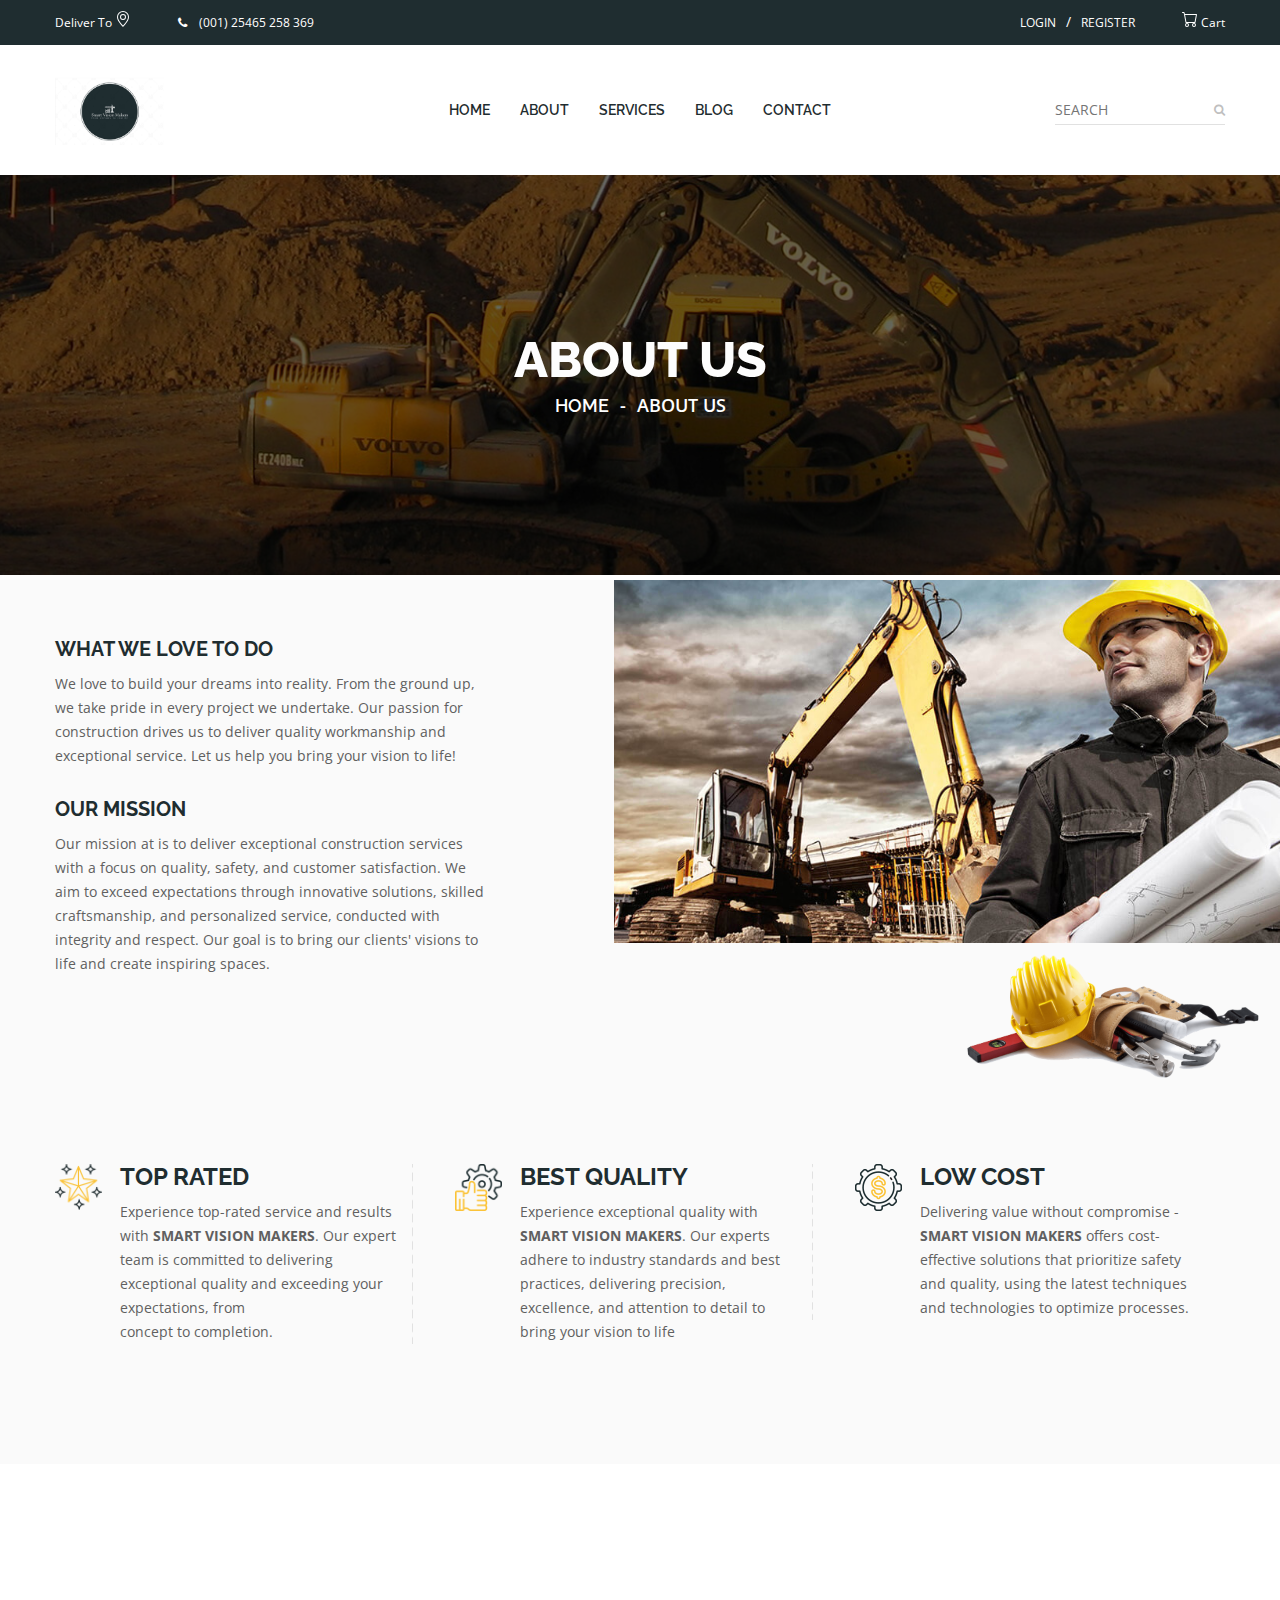
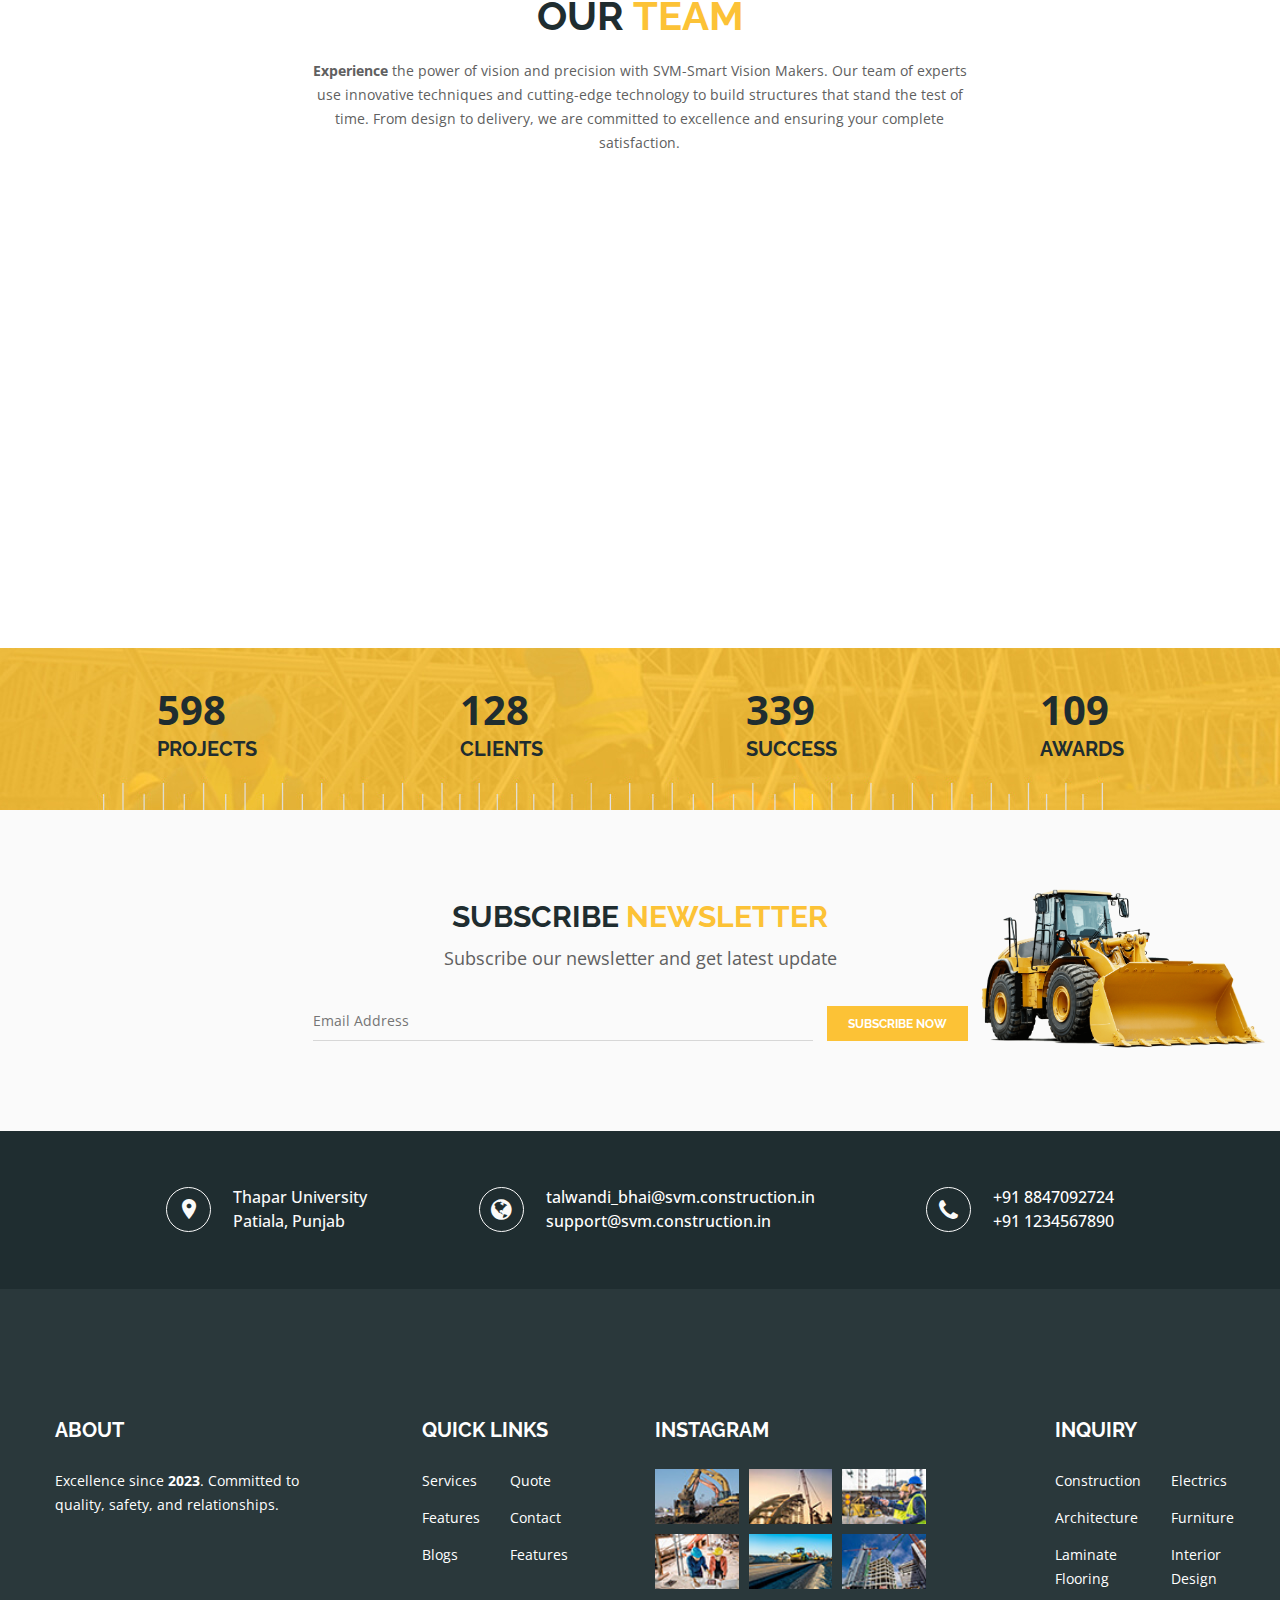
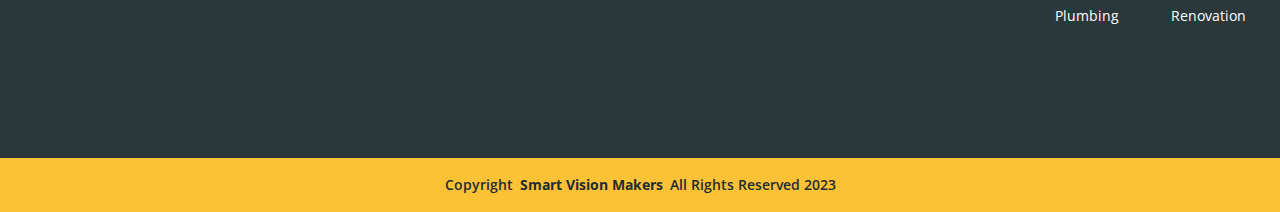
==== commit 15377bbe: "Final" ====
--- a/about.html
+++ b/about.html
@@ -5,13 +5,13 @@
 <head>
     <meta charset="utf-8">
     <meta http-equiv="x-ua-compatible" content="ie=edge">
-    <title>About Us || Simply Construction HTML5 Template</title>
+    <title>Smart Vision Makers</title>
     <meta name="description" content="">
     <meta name="viewport" content="width=device-width, initial-scale=1">
 
     <!-- Place favicon.ico in the root directory -->
-    <link rel="shortcut icon" type="image/x-icon" href="images/favicon.ico">
-    <link rel="apple-touch-icon" href="apple-touch-icon.png">
+    <link rel="shortcut icon" type="image/x-icon" href="images\logo\logo_svm.jpg">
+    <link rel="apple-touch-icon" href="images\logo\logo_svm.jpg">
 
 
     <!-- All css files are included here. -->
@@ -219,133 +219,179 @@
             </div>
         </section>
         <!-- End Offer Area -->
-        <!-- Start Team Area -->
-        <section class="htc__team__area pb--120 pt--50 bg__white">
-            <div class="htc__team__container">
-                <div class="container">
-                    <div class="row">
-                        <div class="col-xs-12">
-                            <div class="section__title text-center">
-                                <h2 class="title__line">OUR <span class="text--theme">TEAM</span></h2>
-                                <p><b>Experience</b> the power of vision and precision with SVM-Smart Vision Makers. Our team of experts use innovative techniques and cutting-edge technology to build structures that stand the test of time. From design to delivery, we are committed to excellence and ensuring your complete satisfaction.
-                            </div>
-                        </div>
-                    </div>
-                    <div class="row">
-                        <div class="htc__team__wrap clearfix mt--30">
-                            <!-- Start Single Team -->
-                            <div class="col-md-3 col-lg-3 col-sm-4 col-xs-12">
-                                <div class="team foo">
-                                    <div class="team__inner">
-                                        <div class="team__thumb">
-                                            <img src="images/team/1.jpg" alt="team image">
+        <!--OUR TEAM-->
+                            <section class="htc__team__area bg__white h1__team--one ptb--130 text__pos">
+                                <div class="container">
+                                    <div class="row">
+                                        <div class="col-xs-12">
+                                            <div class="section__title text-center">
+                                                <h2 class="title__line">OUR <span class="text--theme">TEAM</span></h2>
+                                                <p><b>Experience</b> the power of vision and precision with SVM-Smart Vision Makers. Our team of experts use innovative techniques and cutting-edge technology to build structures that stand the test of time. From design to delivery, we are committed to excellence and ensuring your complete satisfaction.
+                                                </p>
+                                            </div>
                                         </div>
-                                        <div class="team__hover__info">
-                                            <ul class="team__social__link">
-                                                <li><a href="#" target="_blank"><i class="fa fa-twitter"></i></a></li>
-
-                                                <li><a href="#" target="_blank"><i class="fa fa-instagram"></i></a></li>
-
-                                                <li><a href="#" target="_blank"><i class="fa fa-facebook"></i></a></li>
-
-                                                <li><a href="#" target="_blank"><i class="fa fa-google-plus"></i></a>
-                                                </li>
-                                            </ul>
+                                    </div>
+                                    <div class="row">
+                                        <div class="htc__team__wrap clearfix mt--30">
+                                            <!-- Start Single Team -->
+                                            <div class="col-md-4 col-lg-2 col-sm-4 col-xs-12">
+                                                <div class="team foo">
+                                                    <div class="team__inner">
+                                                        <div class="team__thumb">
+                                                            <img src="images/team/2.jpg" alt="team image">
+                                                        </div>
+                                                        <div class="team__hover__info">
+                                                            <ul class="team__social__link">
+                                                                <li><a href="#" target="_blank"><i class="fa fa-twitter"></i></a></li>
+                    
+                                                                <li><a href="#" target="_blank"><i class="fa fa-instagram"></i></a></li>
+                    
+                                                                <li><a href="#" target="_blank"><i class="fa fa-facebook"></i></a></li>
+                    
+                                                                <li><a href="#" target="_blank"><i class="fa fa-google-plus"></i></a></li>
+                                                            </ul>
+                                                        </div>
+                                                    </div>
+                                                    <div class="team__details">
+                                                        <h2><a href="#">NEERAJ SANDAL</a></h2>
+                                                            <h4>TALWANDI BHAI</h4>
+                                                    </div>
+                                                </div>
+                                            </div>
+                                            <!-- End Single Team -->
+                                            <!-- Start Single Team -->
+                                            <div class="col-md-4 col-lg-2 col-sm-4 col-xs-12">
+                                                <div class="team foo">
+                                                    <div class="team__inner">
+                                                        <div class="team__thumb">
+                                                            <img src="images/team/2.jpg" alt="team image">
+                                                        </div>
+                                                        <div class="team__hover__info">
+                                                            <ul class="team__social__link">
+                                                                <li><a href="#" target="_blank"><i class="fa fa-twitter"></i></a></li>
+                    
+                                                                <li><a href="#" target="_blank"><i class="fa fa-instagram"></i></a></li>
+                    
+                                                                <li><a href="#" target="_blank"><i class="fa fa-facebook"></i></a></li>
+                    
+                                                                <li><a href="#" target="_blank"><i class="fa fa-google-plus"></i></a></li>
+                                                            </ul>
+                                                        </div>
+                                                    </div>
+                                                    <div class="team__details">
+                                                        <h2><a href="#">NEERAJ SANDAL</a></h2>
+                                                            <h4>TALWANDI BHAI</h4>
+                                                    </div>
+                                                </div>
+                                            </div>
+                                            <!-- End Single Team -->
+                                            <!-- Start Single Team -->
+                                            <div class="col-md-4 col-lg-2 col-sm-4 col-xs-12">
+                                                <div class="team foo">
+                                                    <div class="team__inner">
+                                                        <div class="team__thumb">
+                                                            <img src="images/team/2.jpg" alt="team image">
+                                                        </div>
+                                                        <div class="team__hover__info">
+                                                            <ul class="team__social__link">
+                                                                <li><a href="#" target="_blank"><i class="fa fa-twitter"></i></a></li>
+                    
+                                                                <li><a href="#" target="_blank"><i class="fa fa-instagram"></i></a></li>
+                    
+                                                                <li><a href="#" target="_blank"><i class="fa fa-facebook"></i></a></li>
+                    
+                                                                <li><a href="#" target="_blank"><i class="fa fa-google-plus"></i></a></li>
+                                                            </ul>
+                                                        </div>
+                                                    </div>
+                                                    <div class="team__details">
+                                                        <h2><a href="#">NEERAJ SANDAL</a></h2>
+                                                            <h4>TALWANDI BHAI</h4>
+                                                    </div>
+                                                </div>
+                                            </div>
+                                            <!-- End Single Team -->
+                                            <!-- Start Single Team -->
+                                            <div class="col-md-4 col-lg-2 col-sm-4 col-xs-12">
+                                                <div class="team foo">
+                                                    <div class="team__inner">
+                                                        <div class="team__thumb">
+                                                            <img src="images/team/2.jpg" alt="team image">
+                                                        </div>
+                                                        <div class="team__hover__info">
+                                                            <ul class="team__social__link">
+                                                                <li><a href="#" target="_blank"><i class="fa fa-twitter"></i></a></li>
+                    
+                                                                <li><a href="#" target="_blank"><i class="fa fa-instagram"></i></a></li>
+                    
+                                                                <li><a href="#" target="_blank"><i class="fa fa-facebook"></i></a></li>
+                    
+                                                                <li><a href="#" target="_blank"><i class="fa fa-google-plus"></i></a></li>
+                                                            </ul>
+                                                        </div>
+                                                    </div>
+                                                    <div class="team__details">
+                                                        <h2><a href="#">NEERAJ SANDAL</a></h2>
+                                                            <h4>TALWANDI BHAI</h4>
+                                                    </div>
+                                                </div>
+                                            </div>
+                                                   <!-- 5 -->
+                                                   <div class="col-md-4 col-lg-2 col-sm-4 col-xs-12">
+                                                    <div class="team foo">
+                                                        <div class="team__inner">
+                                                            <div class="team__thumb">
+                                                                <img src="images/team/2.jpg" alt="team image">
+                                                            </div>
+                                                            <div class="team__hover__info">
+                                                                <ul class="team__social__link">
+                                                                    <li><a href="#" target="_blank"><i class="fa fa-twitter"></i></a></li>
+                        
+                                                                    <li><a href="#" target="_blank"><i class="fa fa-instagram"></i></a></li>
+                        
+                                                                    <li><a href="#" target="_blank"><i class="fa fa-facebook"></i></a></li>
+                        
+                                                                    <li><a href="#" target="_blank"><i class="fa fa-google-plus"></i></a></li>
+                                                                </ul>
+                                                            </div>
+                                                        </div>
+                                                        <div class="team__details">
+                                                            <h2><a href="#">NEERAJ SANDAL</a></h2>
+                                                            <h4>TALWANDI BHAI</h4>
+                                                        </div>
+                                                    </div>
+                                                </div>
+                                                <!-- 6 -->
+                                                <div class="col-md-4 col-lg-2 col-sm-4 col-xs-12">
+                                                    <div class="team foo">
+                                                        <div class="team__inner">
+                                                            <div class="team__thumb">
+                                                                <img src="images/team/2.jpg" alt="team image">
+                                                            </div>
+                                                            <div class="team__hover__info">
+                                                                <ul class="team__social__link">
+                                                                    <li><a href="#" target="_blank"><i class="fa fa-twitter"></i></a></li>
+                        
+                                                                    <li><a href="#" target="_blank"><i class="fa fa-instagram"></i></a></li>
+                        
+                                                                    <li><a href="#" target="_blank"><i class="fa fa-facebook"></i></a></li>
+                        
+                                                                    <li><a href="#" target="_blank"><i class="fa fa-google-plus"></i></a></li>
+                                                                </ul>
+                                                            </div>
+                                                        </div>
+                                                        <div class="team__details">
+                                                            <h2><a href="#">NEERAJ SANDAL</a></h2>
+                                                            <h4>TALWANDI BHAI</h4>
+                                                        </div>
+                                                    </div>
+                                                </div>
+                                            <!-- End Single Team -->
                                         </div>
                                     </div>
-                                    <div class="team__details">
-                                        <h2><a href="#">STAWART SMITH</a></h2>
-                                        <h4>Chief Engineer</h4>
-                                    </div>
-                                </div>
-                            </div>
-                            <!-- End Single Team -->
-                            <!-- Start Single Team -->
-                            <div class="col-md-3 col-lg-3 col-sm-4 col-xs-12">
-                                <div class="team foo">
-                                    <div class="team__inner">
-                                        <div class="team__thumb">
-                                            <img src="images/team/2.jpg" alt="team image">
-                                        </div>
-                                        <div class="team__hover__info">
-                                            <ul class="team__social__link">
-                                                <li><a href="#" target="_blank"><i class="fa fa-twitter"></i></a></li>
-
-                                                <li><a href="#" target="_blank"><i class="fa fa-instagram"></i></a></li>
-
-                                                <li><a href="#" target="_blank"><i class="fa fa-facebook"></i></a></li>
-
-                                                <li><a href="#" target="_blank"><i class="fa fa-google-plus"></i></a>
-                                                </li>
-                                            </ul>
-                                        </div>
-                                    </div>
-                                    <div class="team__details">
-                                        <h2><a href="#">KALVIN MOMEN</a></h2>
-                                        <h4>KALVIN MOMEN</h4>
-                                    </div>
-                                </div>
-                            </div>
-                            <!-- End Single Team -->
-                            <!-- Start Single Team -->
-                            <div class="col-md-3 col-lg-3 col-sm-4 col-xs-12">
-                                <div class="team foo">
-                                    <div class="team__inner">
-                                        <div class="team__thumb">
-                                            <img src="images/team/3.jpg" alt="team image">
-                                        </div>
-                                        <div class="team__hover__info">
-                                            <ul class="team__social__link">
-                                                <li><a href="#" target="_blank"><i class="fa fa-twitter"></i></a></li>
-
-                                                <li><a href="#" target="_blank"><i class="fa fa-instagram"></i></a></li>
-
-                                                <li><a href="#" target="_blank"><i class="fa fa-facebook"></i></a></li>
-
-                                                <li><a href="#" target="_blank"><i class="fa fa-google-plus"></i></a>
-                                                </li>
-                                            </ul>
-                                        </div>
-                                    </div>
-                                    <div class="team__details">
-                                        <h2><a href="#">ANDREW SIMONS</a></h2>
-                                        <h4>Chief Electicians</h4>
-                                    </div>
-                                </div>
-                            </div>
-                            <!-- End Single Team -->
-                            <!-- Start Single Team -->
-                            <div class="col-md-3 col-lg-3 hidden-sm col-xs-12">
-                                <div class="team foo">
-                                    <div class="team__inner">
-                                        <div class="team__thumb">
-                                            <img src="images/team/4.jpg" alt="team image">
-                                        </div>
-                                        <div class="team__hover__info">
-                                            <ul class="team__social__link">
-                                                <li><a href="#" target="_blank"><i class="fa fa-twitter"></i></a></li>
-
-                                                <li><a href="#" target="_blank"><i class="fa fa-instagram"></i></a></li>
-
-                                                <li><a href="#" target="_blank"><i class="fa fa-facebook"></i></a></li>
-
-                                                <li><a href="#" target="_blank"><i class="fa fa-google-plus"></i></a>
-                                                </li>
-                                            </ul>
-                                        </div>
-                                    </div>
-                                    <div class="team__details">
-                                        <h2><a href="#">MARK TAYLOR</a></h2>
-                                        <h4>Chief Engineer</h4>
-                                    </div>
-                                </div>
-                            </div>
-                            <!-- End Single Team -->
-                        </div>
-                    </div>
-                </div>
-            </div>
-        </section>
+                                </div>
+                            </section>
+                            <!-- End Team Area -->
         <!-- End Team Area -->
         <!-- Start Counter Up Area -->
         <section class="htc__counterup__area ptb--50"
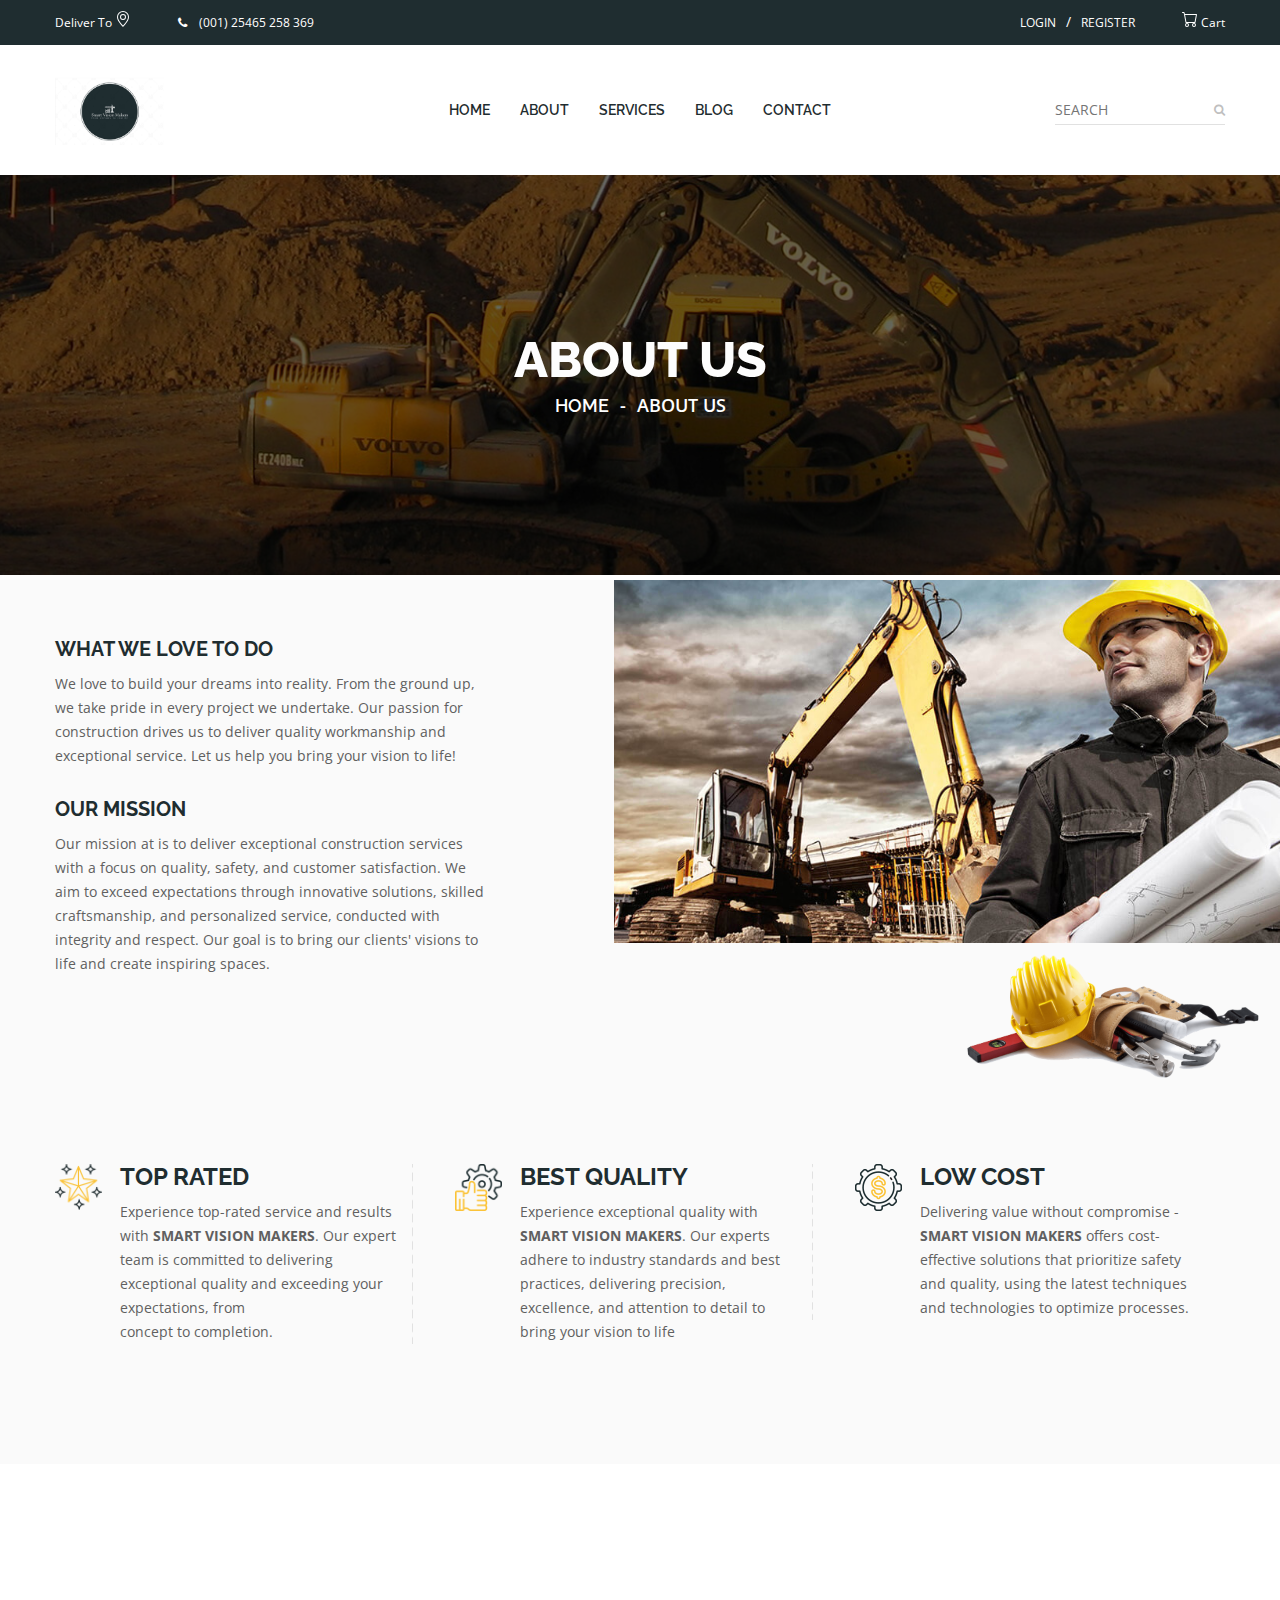
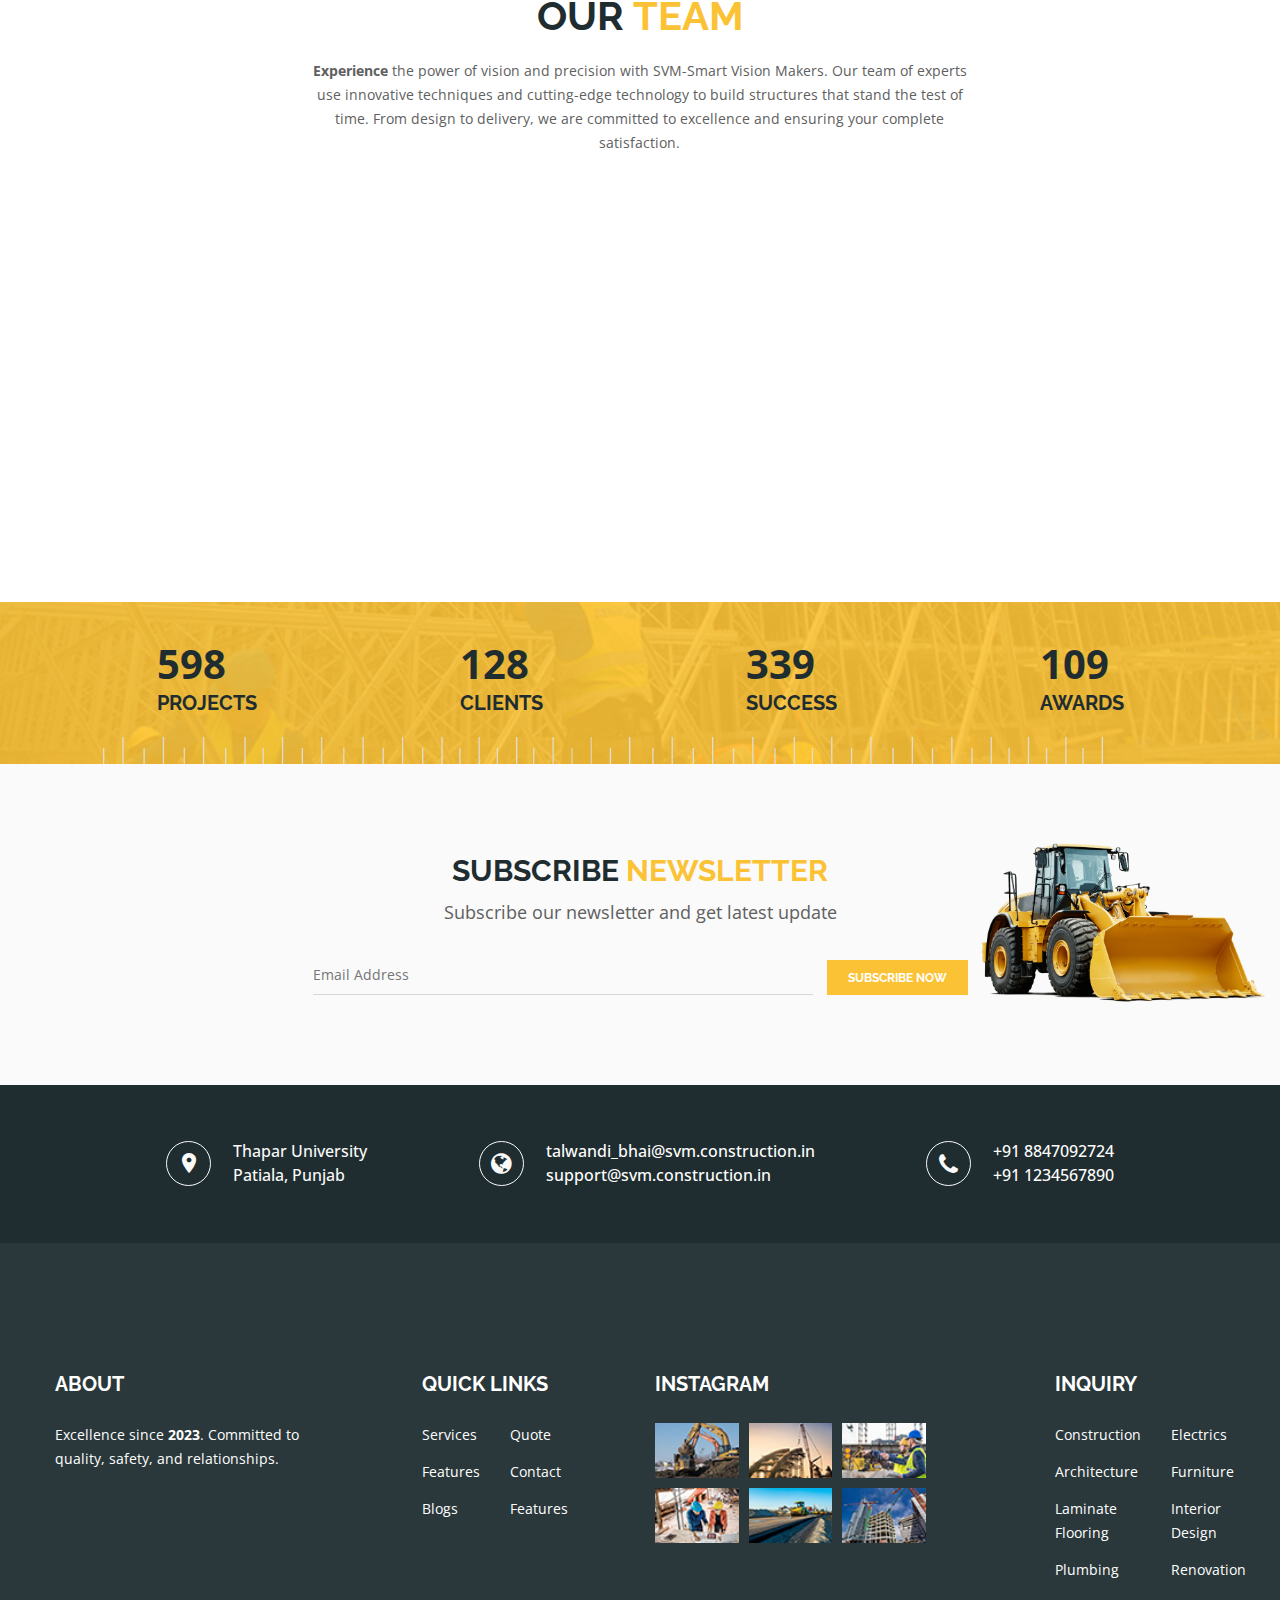
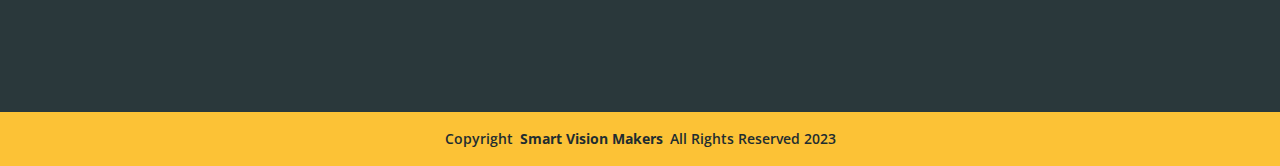
==== commit fbdbec9c: "done" ====
--- a/about.html
+++ b/about.html
@@ -220,177 +220,177 @@
         </section>
         <!-- End Offer Area -->
         <!--OUR TEAM-->
-                            <section class="htc__team__area bg__white h1__team--one ptb--130 text__pos">
-                                <div class="container">
-                                    <div class="row">
-                                        <div class="col-xs-12">
-                                            <div class="section__title text-center">
-                                                <h2 class="title__line">OUR <span class="text--theme">TEAM</span></h2>
-                                                <p><b>Experience</b> the power of vision and precision with SVM-Smart Vision Makers. Our team of experts use innovative techniques and cutting-edge technology to build structures that stand the test of time. From design to delivery, we are committed to excellence and ensuring your complete satisfaction.
-                                                </p>
-                                            </div>
-                                        </div>
-                                    </div>
-                                    <div class="row">
-                                        <div class="htc__team__wrap clearfix mt--30">
-                                            <!-- Start Single Team -->
-                                            <div class="col-md-4 col-lg-2 col-sm-4 col-xs-12">
-                                                <div class="team foo">
-                                                    <div class="team__inner">
-                                                        <div class="team__thumb">
-                                                            <img src="images/team/2.jpg" alt="team image">
-                                                        </div>
-                                                        <div class="team__hover__info">
-                                                            <ul class="team__social__link">
-                                                                <li><a href="#" target="_blank"><i class="fa fa-twitter"></i></a></li>
-                    
-                                                                <li><a href="#" target="_blank"><i class="fa fa-instagram"></i></a></li>
-                    
-                                                                <li><a href="#" target="_blank"><i class="fa fa-facebook"></i></a></li>
-                    
-                                                                <li><a href="#" target="_blank"><i class="fa fa-google-plus"></i></a></li>
-                                                            </ul>
-                                                        </div>
-                                                    </div>
-                                                    <div class="team__details">
-                                                        <h2><a href="#">NEERAJ SANDAL</a></h2>
-                                                            <h4>TALWANDI BHAI</h4>
-                                                    </div>
-                                                </div>
-                                            </div>
-                                            <!-- End Single Team -->
-                                            <!-- Start Single Team -->
-                                            <div class="col-md-4 col-lg-2 col-sm-4 col-xs-12">
-                                                <div class="team foo">
-                                                    <div class="team__inner">
-                                                        <div class="team__thumb">
-                                                            <img src="images/team/2.jpg" alt="team image">
-                                                        </div>
-                                                        <div class="team__hover__info">
-                                                            <ul class="team__social__link">
-                                                                <li><a href="#" target="_blank"><i class="fa fa-twitter"></i></a></li>
-                    
-                                                                <li><a href="#" target="_blank"><i class="fa fa-instagram"></i></a></li>
-                    
-                                                                <li><a href="#" target="_blank"><i class="fa fa-facebook"></i></a></li>
-                    
-                                                                <li><a href="#" target="_blank"><i class="fa fa-google-plus"></i></a></li>
-                                                            </ul>
-                                                        </div>
-                                                    </div>
-                                                    <div class="team__details">
-                                                        <h2><a href="#">NEERAJ SANDAL</a></h2>
-                                                            <h4>TALWANDI BHAI</h4>
-                                                    </div>
-                                                </div>
-                                            </div>
-                                            <!-- End Single Team -->
-                                            <!-- Start Single Team -->
-                                            <div class="col-md-4 col-lg-2 col-sm-4 col-xs-12">
-                                                <div class="team foo">
-                                                    <div class="team__inner">
-                                                        <div class="team__thumb">
-                                                            <img src="images/team/2.jpg" alt="team image">
-                                                        </div>
-                                                        <div class="team__hover__info">
-                                                            <ul class="team__social__link">
-                                                                <li><a href="#" target="_blank"><i class="fa fa-twitter"></i></a></li>
-                    
-                                                                <li><a href="#" target="_blank"><i class="fa fa-instagram"></i></a></li>
-                    
-                                                                <li><a href="#" target="_blank"><i class="fa fa-facebook"></i></a></li>
-                    
-                                                                <li><a href="#" target="_blank"><i class="fa fa-google-plus"></i></a></li>
-                                                            </ul>
-                                                        </div>
-                                                    </div>
-                                                    <div class="team__details">
-                                                        <h2><a href="#">NEERAJ SANDAL</a></h2>
-                                                            <h4>TALWANDI BHAI</h4>
-                                                    </div>
-                                                </div>
-                                            </div>
-                                            <!-- End Single Team -->
-                                            <!-- Start Single Team -->
-                                            <div class="col-md-4 col-lg-2 col-sm-4 col-xs-12">
-                                                <div class="team foo">
-                                                    <div class="team__inner">
-                                                        <div class="team__thumb">
-                                                            <img src="images/team/2.jpg" alt="team image">
-                                                        </div>
-                                                        <div class="team__hover__info">
-                                                            <ul class="team__social__link">
-                                                                <li><a href="#" target="_blank"><i class="fa fa-twitter"></i></a></li>
-                    
-                                                                <li><a href="#" target="_blank"><i class="fa fa-instagram"></i></a></li>
-                    
-                                                                <li><a href="#" target="_blank"><i class="fa fa-facebook"></i></a></li>
-                    
-                                                                <li><a href="#" target="_blank"><i class="fa fa-google-plus"></i></a></li>
-                                                            </ul>
-                                                        </div>
-                                                    </div>
-                                                    <div class="team__details">
-                                                        <h2><a href="#">NEERAJ SANDAL</a></h2>
-                                                            <h4>TALWANDI BHAI</h4>
-                                                    </div>
-                                                </div>
-                                            </div>
-                                                   <!-- 5 -->
-                                                   <div class="col-md-4 col-lg-2 col-sm-4 col-xs-12">
-                                                    <div class="team foo">
-                                                        <div class="team__inner">
-                                                            <div class="team__thumb">
-                                                                <img src="images/team/2.jpg" alt="team image">
-                                                            </div>
-                                                            <div class="team__hover__info">
-                                                                <ul class="team__social__link">
-                                                                    <li><a href="#" target="_blank"><i class="fa fa-twitter"></i></a></li>
-                        
-                                                                    <li><a href="#" target="_blank"><i class="fa fa-instagram"></i></a></li>
-                        
-                                                                    <li><a href="#" target="_blank"><i class="fa fa-facebook"></i></a></li>
-                        
-                                                                    <li><a href="#" target="_blank"><i class="fa fa-google-plus"></i></a></li>
-                                                                </ul>
-                                                            </div>
-                                                        </div>
-                                                        <div class="team__details">
-                                                            <h2><a href="#">NEERAJ SANDAL</a></h2>
-                                                            <h4>TALWANDI BHAI</h4>
-                                                        </div>
-                                                    </div>
-                                                </div>
-                                                <!-- 6 -->
-                                                <div class="col-md-4 col-lg-2 col-sm-4 col-xs-12">
-                                                    <div class="team foo">
-                                                        <div class="team__inner">
-                                                            <div class="team__thumb">
-                                                                <img src="images/team/2.jpg" alt="team image">
-                                                            </div>
-                                                            <div class="team__hover__info">
-                                                                <ul class="team__social__link">
-                                                                    <li><a href="#" target="_blank"><i class="fa fa-twitter"></i></a></li>
-                        
-                                                                    <li><a href="#" target="_blank"><i class="fa fa-instagram"></i></a></li>
-                        
-                                                                    <li><a href="#" target="_blank"><i class="fa fa-facebook"></i></a></li>
-                        
-                                                                    <li><a href="#" target="_blank"><i class="fa fa-google-plus"></i></a></li>
-                                                                </ul>
-                                                            </div>
-                                                        </div>
-                                                        <div class="team__details">
-                                                            <h2><a href="#">NEERAJ SANDAL</a></h2>
-                                                            <h4>TALWANDI BHAI</h4>
-                                                        </div>
-                                                    </div>
-                                                </div>
-                                            <!-- End Single Team -->
-                                        </div>
-                                    </div>
-                                </div>
-                            </section>
+        <section class="htc__team__area bg__white h1__team--one ptb--130 text__pos">
+            <div class="container">
+                <div class="row">
+                    <div class="col-xs-12">
+                        <div class="section__title text-center">
+                            <h2 class="title__line">OUR <span class="text--theme">TEAM</span></h2>
+                            <p><b>Experience</b> the power of vision and precision with SVM-Smart Vision Makers. Our team of experts use innovative techniques and cutting-edge technology to build structures that stand the test of time. From design to delivery, we are committed to excellence and ensuring your complete satisfaction.
+                            </p>
+                        </div>
+                    </div>
+                </div>
+                <div class="row">
+                    <div class="htc__team__wrap clearfix mt--30">
+                        <!-- Start Single Team -->
+                        <div class="col-md-4 col-lg-2 col-sm-4 col-xs-12">
+                            <div class="team foo">
+                                <div class="team__inner">
+                                    <div class="team__thumb">
+                                        <img src="images/team/3.jpg" alt="team image">
+                                    </div>
+                                    <div class="team__hover__info">
+                                        <ul class="team__social__link">
+                                            <li><a href="#" target="_blank"><i class="fa fa-twitter"></i></a></li>
+
+                                            <li><a href="#" target="_blank"><i class="fa fa-instagram"></i></a></li>
+
+                                            <li><a href="#" target="_blank"><i class="fa fa-facebook"></i></a></li>
+
+                                            <li><a href="#" target="_blank"><i class="fa fa-google-plus"></i></a></li>
+                                        </ul>
+                                    </div>
+                                </div>
+                                <div class="team__details">
+                                    <h2><a href="#">HITEN NARANG</a></h2>
+                                        <!-- <h4>CEO</h4> -->
+                                </div>
+                            </div>
+                        </div>
+                        <!-- End Single Team -->
+                        <!-- Start Single Team -->
+                        <div class="col-md-4 col-lg-2 col-sm-4 col-xs-12">
+                            <div class="team foo">
+                                <div class="team__inner">
+                                    <div class="team__thumb">
+                                        <img src="images/team/5.jpg" alt="team image">
+                                    </div>
+                                    <div class="team__hover__info">
+                                        <ul class="team__social__link">
+                                            <li><a href="#" target="_blank"><i class="fa fa-twitter"></i></a></li>
+
+                                            <li><a href="#" target="_blank"><i class="fa fa-instagram"></i></a></li>
+
+                                            <li><a href="#" target="_blank"><i class="fa fa-facebook"></i></a></li>
+
+                                            <li><a href="#" target="_blank"><i class="fa fa-google-plus"></i></a></li>
+                                        </ul>
+                                    </div>
+                                </div>
+                                <div class="team__details">
+                                    <h2><a href="#">NEERAJ GARG</a></h2>
+                                        <!-- <h4>CFO</h4> -->
+                                </div>
+                            </div>
+                        </div>
+                        <!-- End Single Team -->
+                        <!-- Start Single Team -->
+                        <div class="col-md-4 col-lg-2 col-sm-4 col-xs-12">
+                            <div class="team foo">
+                                <div class="team__inner">
+                                    <div class="team__thumb">
+                                        <img src="images/team/6.jpg" alt="team image">
+                                    </div>
+                                    <div class="team__hover__info">
+                                        <ul class="team__social__link">
+                                            <li><a href="#" target="_blank"><i class="fa fa-twitter"></i></a></li>
+
+                                            <li><a href="#" target="_blank"><i class="fa fa-instagram"></i></a></li>
+
+                                            <li><a href="#" target="_blank"><i class="fa fa-facebook"></i></a></li>
+
+                                            <li><a href="#" target="_blank"><i class="fa fa-google-plus"></i></a></li>
+                                        </ul>
+                                    </div>
+                                </div>
+                                <div class="team__details">
+                                    <h2><a href="#">GANESH MITTAL</a></h2>
+                                        <!-- <h4>CTO</h4> -->
+                                </div>
+                            </div>
+                        </div>
+                        <!-- End Single Team -->
+                        <!-- Start Single Team -->
+                        <div class="col-md-4 col-lg-2 col-sm-4 col-xs-12">
+                            <div class="team foo">
+                                <div class="team__inner">
+                                    <div class="team__thumb">
+                                        <img src="images/team/2.jpg" alt="team image">
+                                    </div>
+                                    <div class="team__hover__info">
+                                        <ul class="team__social__link">
+                                            <li><a href="#" target="_blank"><i class="fa fa-twitter"></i></a></li>
+
+                                            <li><a href="#" target="_blank"><i class="fa fa-instagram"></i></a></li>
+
+                                            <li><a href="#" target="_blank"><i class="fa fa-facebook"></i></a></li>
+
+                                            <li><a href="#" target="_blank"><i class="fa fa-google-plus"></i></a></li>
+                                        </ul>
+                                    </div>
+                                </div>
+                                <div class="team__details">
+                                    <h2><a href="#">NEERAJ SANDAL</a></h2>
+                                        <!-- <h4>CTO</h4> -->
+                                </div>
+                            </div>
+                        </div>
+                               <!-- 5 -->
+                               <div class="col-md-4 col-lg-2 col-sm-4 col-xs-12">
+                                <div class="team foo">
+                                    <div class="team__inner">
+                                        <div class="team__thumb">
+                                            <img src="images/team/4.jpg" alt="team image">
+                                        </div>
+                                        <div class="team__hover__info">
+                                            <ul class="team__social__link">
+                                                <li><a href="#" target="_blank"><i class="fa fa-twitter"></i></a></li>
+    
+                                                <li><a href="#" target="_blank"><i class="fa fa-instagram"></i></a></li>
+    
+                                                <li><a href="#" target="_blank"><i class="fa fa-facebook"></i></a></li>
+    
+                                                <li><a href="#" target="_blank"><i class="fa fa-google-plus"></i></a></li>
+                                            </ul>
+                                        </div>
+                                    </div>
+                                    <div class="team__details">
+                                        <h2><a href="#">AMIT KUMAR</a></h2>
+                                        <!-- <h4>CMO</h4> -->
+                                    </div>
+                                </div>
+                            </div>
+                            <!-- 6 -->
+                            <div class="col-md-4 col-lg-2 col-sm-4 col-xs-12">
+                                <div class="team foo">
+                                    <div class="team__inner">
+                                        <div class="team__thumb">
+                                            <img src="images/team/1.jpg" alt="team image">
+                                        </div>
+                                        <div class="team__hover__info">
+                                            <ul class="team__social__link">
+                                                <li><a href="#" target="_blank"><i class="fa fa-twitter"></i></a></li>
+    
+                                                <li><a href="#" target="_blank"><i class="fa fa-instagram"></i></a></li>
+    
+                                                <li><a href="#" target="_blank"><i class="fa fa-facebook"></i></a></li>
+    
+                                                <li><a href="#" target="_blank"><i class="fa fa-google-plus"></i></a></li>
+                                            </ul>
+                                        </div>
+                                    </div>
+                                    <div class="team__details">
+                                        <h2><a href="#">VAIBHAV DHAWAN</a></h2>
+                                        <!-- <h4>COO</h4> -->
+                                    </div>
+                                </div>
+                            </div>
+                        <!-- End Single Team -->
+                    </div>
+                </div>
+            </div>
+        </section>
                             <!-- End Team Area -->
         <!-- End Team Area -->
         <!-- Start Counter Up Area -->
